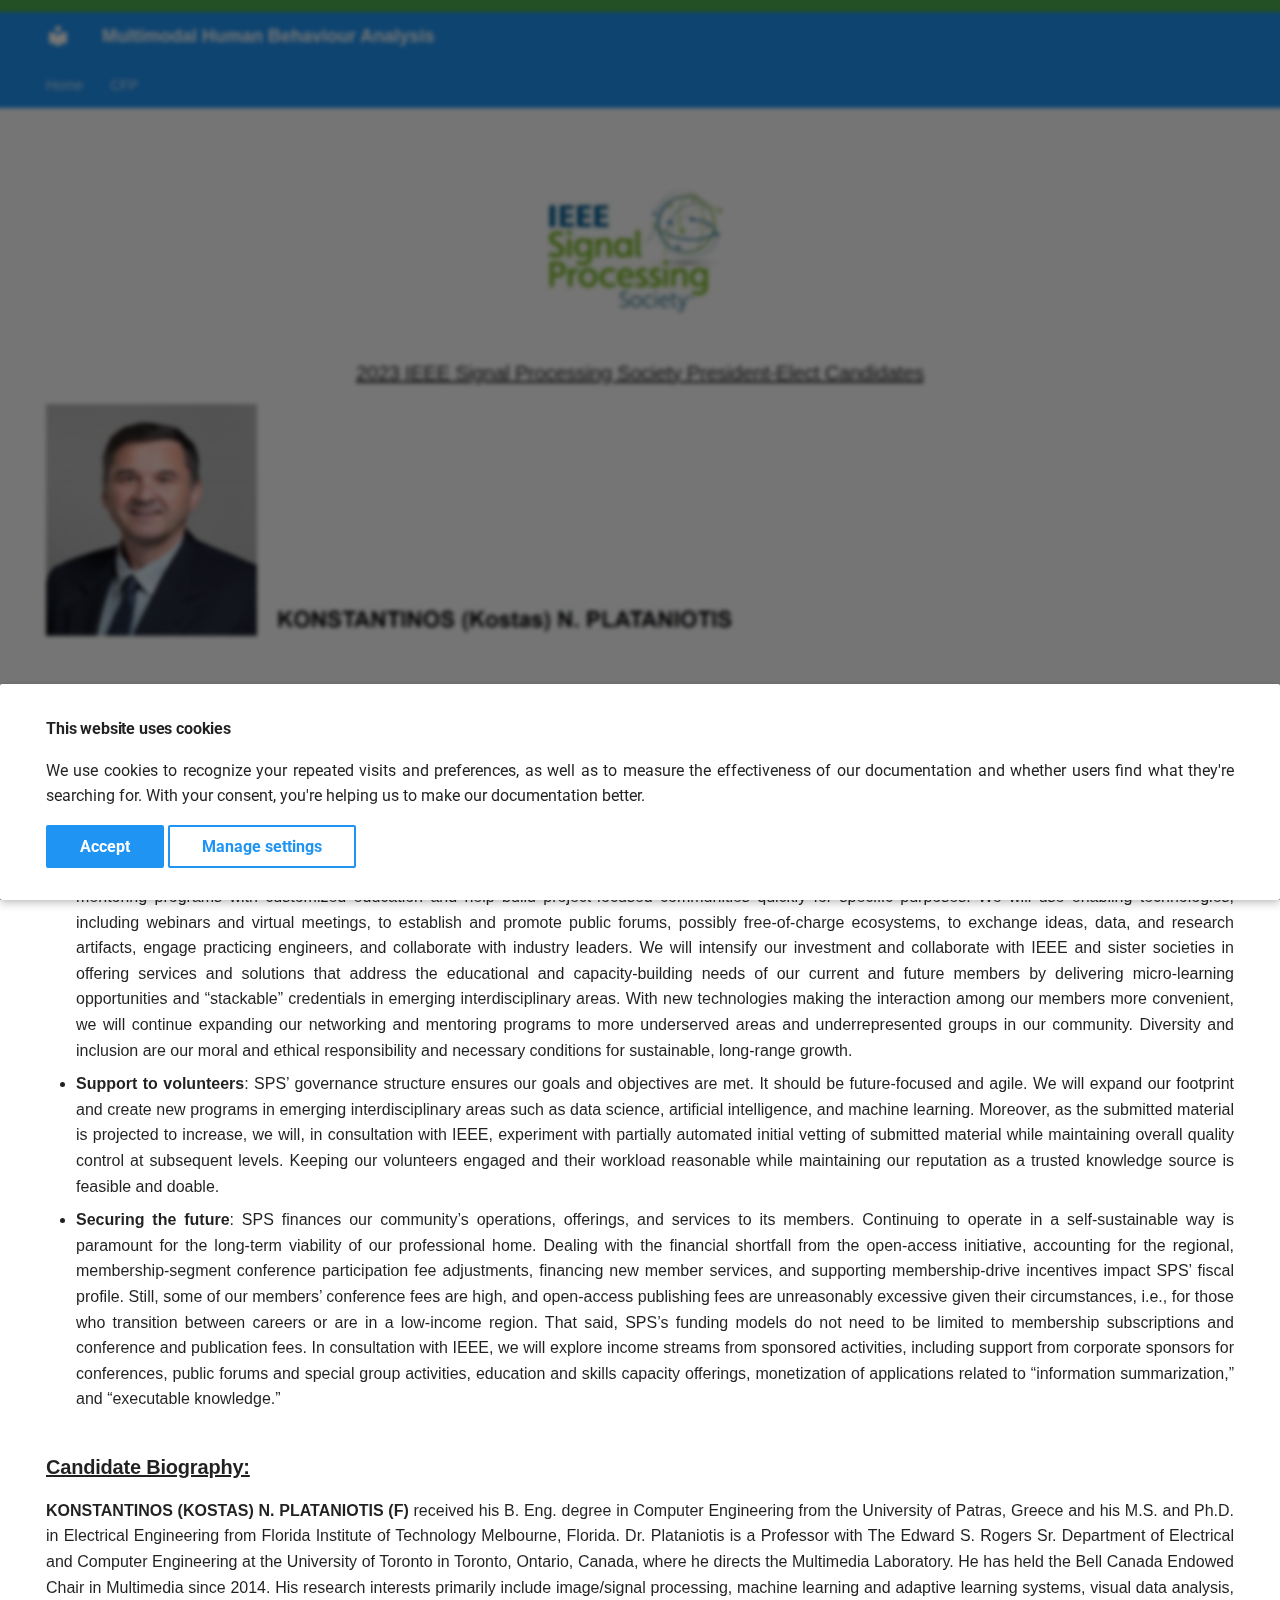
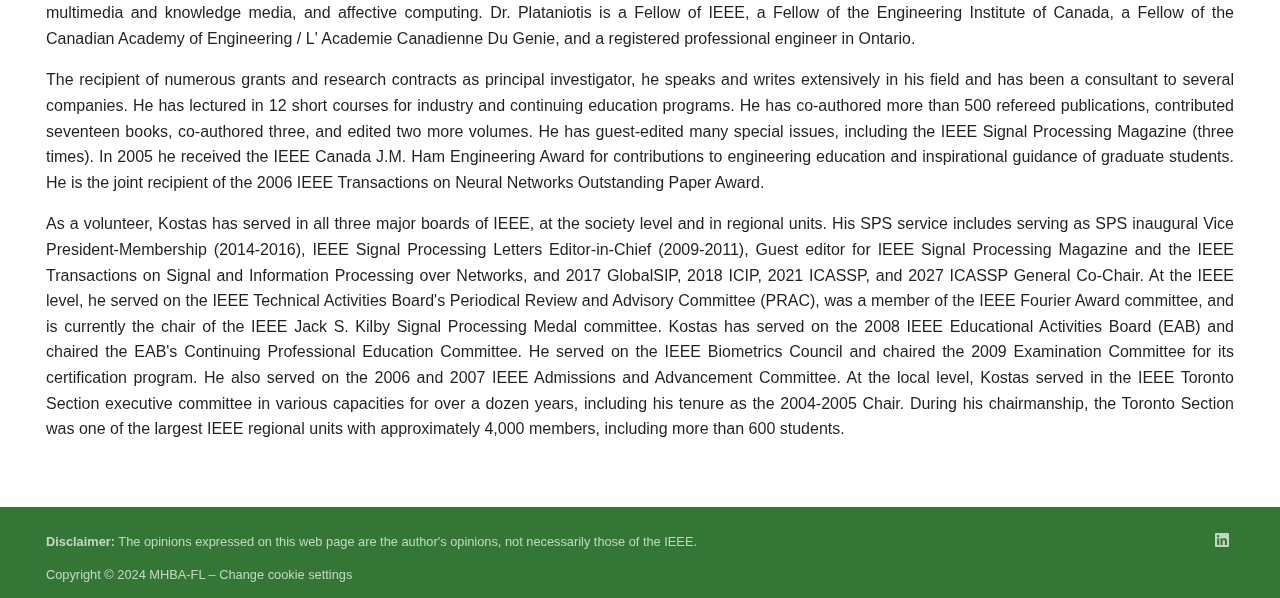
==== bio_statement/index.html @ ae920464 "Deployed b7e634a with MkDocs version: 1.4.3" ====
<!doctype html>
<html lang="en" class="no-js">
  <head>
    
      <meta charset="utf-8">
      <meta name="viewport" content="width=device-width,initial-scale=1">
      
      
      
        <link rel="canonical" href="https://mhba-fl.github.io/bio_statement/">
      
      
      
      <link rel="icon" href="../assets/images/favicon/favicon.ico">
      <meta name="generator" content="mkdocs-1.4.3, mkdocs-material-9.1.17">
    
    
  <title>Kostas N. Plataniotis</title>

    
      <link rel="stylesheet" href="../assets/stylesheets/main.26e3688c.min.css">
      
        
        <link rel="stylesheet" href="../assets/stylesheets/palette.ecc896b0.min.css">
      
      

    
    
    
      
        
        
        <link rel="preconnect" href="https://fonts.gstatic.com" crossorigin>
        <link rel="stylesheet" href="https://fonts.googleapis.com/css?family=Roboto:300,300i,400,400i,700,700i%7CRoboto+Mono:400,400i,700,700i&display=fallback">
        <style>:root{--md-text-font:"Roboto";--md-code-font:"Roboto Mono"}</style>
      
    
    
      <link rel="stylesheet" href="../stylesheets/extra.css">
    
    <script>__md_scope=new URL("..",location),__md_hash=e=>[...e].reduce((e,_)=>(e<<5)-e+_.charCodeAt(0),0),__md_get=(e,_=localStorage,t=__md_scope)=>JSON.parse(_.getItem(t.pathname+"."+e)),__md_set=(e,_,t=localStorage,a=__md_scope)=>{try{t.setItem(a.pathname+"."+e,JSON.stringify(_))}catch(e){}}</script>
    
      

    
    
    
  </head>
  
  
    
    
    
    
    
    <body dir="ltr" data-md-color-scheme="default" data-md-color-primary="blue" data-md-color-accent="light-blue">
  
    
    
    <input class="md-toggle" data-md-toggle="drawer" type="checkbox" id="__drawer" autocomplete="off">
    <input class="md-toggle" data-md-toggle="search" type="checkbox" id="__search" autocomplete="off">
    <label class="md-overlay" for="__drawer"></label>
    <div data-md-component="skip">
      
        
        <a href="#candidate-statement" class="md-skip">
          Skip to content
        </a>
      
    </div>
    <div data-md-component="announce">
      
        <aside class="md-banner">
          <div class="md-banner__inner md-grid md-typeset">
            
            
  

          </div>
          
        </aside>
      
    </div>
    
    
      

  

<header class="md-header md-header--shadow md-header--lifted" data-md-component="header">
  <nav class="md-header__inner md-grid" aria-label="Header">
    <a href=".." title="Multimodal Human Behaviour Analysis" class="md-header__button md-logo" aria-label="Multimodal Human Behaviour Analysis" data-md-component="logo">
      
  
  <svg xmlns="http://www.w3.org/2000/svg" viewBox="0 0 24 24"><path d="M12 8a3 3 0 0 0 3-3 3 3 0 0 0-3-3 3 3 0 0 0-3 3 3 3 0 0 0 3 3m0 3.54C9.64 9.35 6.5 8 3 8v11c3.5 0 6.64 1.35 9 3.54 2.36-2.19 5.5-3.54 9-3.54V8c-3.5 0-6.64 1.35-9 3.54Z"/></svg>

    </a>
    <label class="md-header__button md-icon" for="__drawer">
      <svg xmlns="http://www.w3.org/2000/svg" viewBox="0 0 24 24"><path d="M3 6h18v2H3V6m0 5h18v2H3v-2m0 5h18v2H3v-2Z"/></svg>
    </label>
    <div class="md-header__title" data-md-component="header-title">
      <div class="md-header__ellipsis">
        <div class="md-header__topic">
          <span class="md-ellipsis">
            Multimodal Human Behaviour Analysis
          </span>
        </div>
        <div class="md-header__topic" data-md-component="header-topic">
          <span class="md-ellipsis">
            
              Biography and Statement
            
          </span>
        </div>
      </div>
    </div>
    
      
    
    
    <!-- 
      <label class="md-header__button md-icon" for="__search">
        <svg xmlns="http://www.w3.org/2000/svg" viewBox="0 0 24 24"><path d="M9.5 3A6.5 6.5 0 0 1 16 9.5c0 1.61-.59 3.09-1.56 4.23l.27.27h.79l5 5-1.5 1.5-5-5v-.79l-.27-.27A6.516 6.516 0 0 1 9.5 16 6.5 6.5 0 0 1 3 9.5 6.5 6.5 0 0 1 9.5 3m0 2C7 5 5 7 5 9.5S7 14 9.5 14 14 12 14 9.5 12 5 9.5 5Z"/></svg>
      </label>
      <div class="md-search" data-md-component="search" role="dialog">
  <label class="md-search__overlay" for="__search"></label>
  <div class="md-search__inner" role="search">
    <form class="md-search__form" name="search">
      <input type="text" class="md-search__input" name="query" aria-label="Search" placeholder="Search" autocapitalize="off" autocorrect="off" autocomplete="off" spellcheck="false" data-md-component="search-query" required>
      <label class="md-search__icon md-icon" for="__search">
        <svg xmlns="http://www.w3.org/2000/svg" viewBox="0 0 24 24"><path d="M9.5 3A6.5 6.5 0 0 1 16 9.5c0 1.61-.59 3.09-1.56 4.23l.27.27h.79l5 5-1.5 1.5-5-5v-.79l-.27-.27A6.516 6.516 0 0 1 9.5 16 6.5 6.5 0 0 1 3 9.5 6.5 6.5 0 0 1 9.5 3m0 2C7 5 5 7 5 9.5S7 14 9.5 14 14 12 14 9.5 12 5 9.5 5Z"/></svg>
        <svg xmlns="http://www.w3.org/2000/svg" viewBox="0 0 24 24"><path d="M20 11v2H8l5.5 5.5-1.42 1.42L4.16 12l7.92-7.92L13.5 5.5 8 11h12Z"/></svg>
      </label>
      <nav class="md-search__options" aria-label="Search">
        
        <button type="reset" class="md-search__icon md-icon" title="Clear" aria-label="Clear" tabindex="-1">
          <svg xmlns="http://www.w3.org/2000/svg" viewBox="0 0 24 24"><path d="M19 6.41 17.59 5 12 10.59 6.41 5 5 6.41 10.59 12 5 17.59 6.41 19 12 13.41 17.59 19 19 17.59 13.41 12 19 6.41Z"/></svg>
        </button>
      </nav>
      
    </form>
    <div class="md-search__output">
      <div class="md-search__scrollwrap" data-md-scrollfix>
        <div class="md-search-result" data-md-component="search-result">
          <div class="md-search-result__meta">
            Initializing search
          </div>
          <ol class="md-search-result__list" role="presentation"></ol>
        </div>
      </div>
    </div>
  </div>
</div>
     -->
    <!-- <button class="button button_green is-normal is-rounded is-dark" 
        type="button" onclick="alert('Vote Me!')">
        Vote Me!
    </button> -->
    
  </nav>
  
    
      
<nav class="md-tabs" aria-label="Tabs" data-md-component="tabs">
  <div class="md-grid">
    <ul class="md-tabs__list">
      
        
  
  


  <li class="md-tabs__item">
    <a href=".." class="md-tabs__link">
      Home
    </a>
  </li>

      
        
  
  


  <li class="md-tabs__item">
    <a href="../cfp.md" class="md-tabs__link">
      CFP
    </a>
  </li>

      
    </ul>
  </div>
</nav>
    
  
</header>
    
    <div class="md-container" data-md-component="container">
      
      
        
      
      <main class="md-main" data-md-component="main">
        <div class="md-main__inner md-grid">
          
            
              
                
              
              <div class="md-sidebar md-sidebar--primary" data-md-component="sidebar" data-md-type="navigation" hidden>
                <div class="md-sidebar__scrollwrap">
                  <div class="md-sidebar__inner">
                    

  


<nav class="md-nav md-nav--primary md-nav--lifted" aria-label="Navigation" data-md-level="0">
  <label class="md-nav__title" for="__drawer">
    <a href=".." title="Multimodal Human Behaviour Analysis" class="md-nav__button md-logo" aria-label="Multimodal Human Behaviour Analysis" data-md-component="logo">
      
  
  <svg xmlns="http://www.w3.org/2000/svg" viewBox="0 0 24 24"><path d="M12 8a3 3 0 0 0 3-3 3 3 0 0 0-3-3 3 3 0 0 0-3 3 3 3 0 0 0 3 3m0 3.54C9.64 9.35 6.5 8 3 8v11c3.5 0 6.64 1.35 9 3.54 2.36-2.19 5.5-3.54 9-3.54V8c-3.5 0-6.64 1.35-9 3.54Z"/></svg>

    </a>
    Multimodal Human Behaviour Analysis
  </label>
  
  <ul class="md-nav__list" data-md-scrollfix>
    
      
      
      

  
  
  
    <li class="md-nav__item">
      <a href=".." class="md-nav__link">
        Home
      </a>
    </li>
  

    
      
      
      

  
  
  
    <li class="md-nav__item">
      <a href="../cfp.md" class="md-nav__link">
        CFP
      </a>
    </li>
  

    
  </ul>
</nav>
                  </div>
                </div>
              </div>
            
            
              
                
              
              <div class="md-sidebar md-sidebar--secondary" data-md-component="sidebar" data-md-type="toc" hidden>
                <div class="md-sidebar__scrollwrap">
                  <div class="md-sidebar__inner">
                    

<nav class="md-nav md-nav--secondary" aria-label="Table of contents">
  
  
  
  
    <label class="md-nav__title" for="__toc">
      <span class="md-nav__icon md-icon"></span>
      Table of contents
    </label>
    <ul class="md-nav__list" data-md-component="toc" data-md-scrollfix>
      
        <li class="md-nav__item">
  <a href="#candidate-statement" class="md-nav__link">
    Candidate Statement:
  </a>
  
</li>
      
        <li class="md-nav__item">
  <a href="#candidate-biography" class="md-nav__link">
    Candidate Biography:
  </a>
  
</li>
      
    </ul>
  
</nav>
                  </div>
                </div>
              </div>
            
          
          
            <div class="md-content" data-md-component="content">
              <article class="md-content__inner md-typeset">
                
                  

<!-- 
  <h1>Biography and Statement</h1>
 -->
<figure>
<p><img alt="sps" src="../assets/images/logo/sps.jpg" />
<br />
<!-- <figcaption>Image caption</figcaption> --></p>
</figure>
<h3 style="text-align: center; margin-top: -1%"><u>2023 IEEE Signal Processing Society President-Elect Candidates</u></h3>

<p><img align="left;" alt="profile" src="../assets/images/profile2.jpg" width="60%" /></p>
<h3 id="candidate-statement"><strong><ins>Candidate Statement:</ins></strong></h3>
<p>The IEEE Signal Processing Society has been my professional home since 1991, and I have always cherished the opportunity to continue serving our community. The nomination for the post of SPS President-Elect humbles me. If elected, I envision addressing the following priorities:</p>
<ul>
<li>
<p><strong>Serving our members</strong>: As we celebrate our 75th anniversary and look to the future, we can confidently say that our society's membership will look different and much more diverse than today's. Members in different geographical regions, industries, and career stages will have different needs and priorities. We will develop personalized activities and services around individual members' needs to the extent possible. For example, SPS will support activities that combine networking and mentoring programs with customized education and help build project-focused communities quickly for specific purposes. We will use enabling technologies, including webinars and virtual meetings, to establish and promote public forums, possibly free-of-charge ecosystems, to exchange ideas, data, and research artifacts, engage practicing engineers, and collaborate with industry leaders. We will intensify our investment and collaborate with IEEE and sister societies in offering services and solutions that address the educational and capacity-building needs of our current and future members by delivering micro-learning opportunities and “stackable” credentials in emerging interdisciplinary areas. With new technologies making the interaction among our members more convenient, we will continue expanding our networking and mentoring programs to more underserved areas and underrepresented groups in our community. Diversity and inclusion are our moral and ethical responsibility and necessary conditions for sustainable, long-range growth.</p>
</li>
<li>
<p><strong>Support to volunteers</strong>: SPS’ governance structure ensures our goals and objectives are met. It should be future-focused and agile. We will expand our footprint and create new programs in emerging interdisciplinary areas such as data science, artificial intelligence, and machine learning. Moreover, as the submitted material is projected to increase, we will, in consultation with IEEE, experiment with partially automated initial vetting of submitted material while maintaining overall quality control at subsequent levels. Keeping our volunteers engaged and their workload reasonable while maintaining our reputation as a trusted knowledge source is feasible and doable.</p>
</li>
<li>
<p><strong>Securing the future</strong>: SPS finances our community’s operations, offerings, and services to its members. Continuing to operate in a self-sustainable way is paramount for the long-term viability of our professional home. Dealing with the financial shortfall from the open-access initiative, accounting for the regional, membership-segment conference participation fee adjustments, financing new member services, and supporting membership-drive incentives impact SPS’ fiscal profile. Still, some of our members’ conference fees are high, and open-access publishing fees are unreasonably excessive given their circumstances, i.e., for those who transition between careers or are in a low-income region. That said, SPS’s funding models do not need to be limited to membership subscriptions and conference and publication fees. In consultation with IEEE, we will explore income streams from sponsored activities, including support from corporate sponsors for conferences, public forums and special group activities, education and skills capacity offerings, monetization of applications related to “information summarization,” and “executable knowledge.”</p>
</li>
</ul>
<h3 id="candidate-biography"><strong><ins>Candidate Biography:</ins></strong></h3>
<p><strong>KONSTANTINOS (KOSTAS) N. PLATANIOTIS (F)</strong> received his B. Eng. degree in Computer Engineering from the University of Patras, Greece and his M.S. and Ph.D. in Electrical Engineering from Florida Institute of Technology Melbourne, Florida. Dr. Plataniotis is a Professor with The Edward S. Rogers Sr. Department of Electrical and Computer Engineering at the University of Toronto in Toronto, Ontario, Canada, where he directs the Multimedia Laboratory. He has held the Bell Canada Endowed Chair in Multimedia since 2014. His research interests primarily include image/signal processing, machine learning and adaptive learning systems, visual data analysis, multimedia and knowledge media, and affective computing. Dr. Plataniotis is a Fellow of IEEE, a Fellow of the Engineering Institute of Canada, a Fellow of the Canadian Academy of Engineering / L' Academie Canadienne Du Genie, and a registered professional engineer in Ontario.</p>
<p>The recipient of numerous grants and research contracts as principal investigator, he speaks and writes extensively in his field and has been a consultant to several companies. He has lectured in 12 short courses for industry and continuing education programs. He has co-authored more than 500 refereed publications, contributed seventeen books, co-authored three, and edited two more volumes. He has guest-edited many special issues, including the IEEE Signal Processing Magazine (three times). In 2005 he received the IEEE Canada J.M. Ham Engineering Award for contributions to engineering education and inspirational guidance of graduate students. He is the joint recipient of the 2006 IEEE Transactions on Neural Networks Outstanding Paper Award.</p>
<p>As a volunteer, Kostas has served in all three major boards of IEEE, at the society level and in regional units. His SPS service includes serving as SPS inaugural Vice President-Membership (2014-2016), IEEE Signal Processing Letters Editor-in-Chief (2009-2011), Guest editor for IEEE Signal Processing Magazine and the IEEE Transactions on Signal and Information Processing over Networks, and 2017 GlobalSIP, 2018 ICIP, 2021 ICASSP, and 2027 ICASSP General Co-Chair. At the IEEE level, he served on the IEEE Technical Activities Board's Periodical Review and Advisory Committee (PRAC), was a member of the IEEE Fourier Award committee, and is currently the chair of the IEEE Jack S. Kilby Signal Processing Medal committee. Kostas has served on the 2008 IEEE Educational Activities Board (EAB) and chaired the EAB's Continuing Professional Education Committee. He served on the IEEE Biometrics Council and chaired the 2009 Examination Committee for its certification program. He also served on the 2006 and 2007 IEEE Admissions and Advancement Committee. At the local level, Kostas served in the IEEE Toronto Section executive committee in various capacities for over a dozen years, including his tenure as the 2004-2005 Chair. During his chairmanship, the Toronto Section was one of the largest IEEE regional units with approximately 4,000 members, including more than 600 students.</p>
<p><br></p>



  



                
              </article>
            </div>
          
          
        </div>
        
          <button type="button" class="md-top md-icon" data-md-component="top" hidden>
            <svg xmlns="http://www.w3.org/2000/svg" viewBox="0 0 24 24"><path d="M13 20h-2V8l-5.5 5.5-1.42-1.42L12 4.16l7.92 7.92-1.42 1.42L13 8v12Z"/></svg>
            Back to top
          </button>
        
      </main>
      
        <footer class="md-footer">
  
  <div class="md-footer-meta md-typeset">
    <div class="md-footer-meta__inner md-grid">
      <div class="md-copyright">
  
    <div class="md-copyright__highlight">
      <p>
      <b>Disclaimer:</b>  The opinions expressed on this web page are the author's opinions, not necessarily those of the IEEE.
      </p>
      Copyright &copy; 2024 MHBA-FL – <a href="#__consent">Change cookie settings</a>

    </div>
  
  <!-- 
    Made with
    <a href="https://squidfunk.github.io/mkdocs-material/" target="_blank" rel="noopener">
      Material for MkDocs
    </a>
   -->
  
</div>
      
        <div class="md-social">
  
    
    
    
    
      
      
    
    <a href="https://www.linkedin.com/in/kostas-plataniotis-b360811/" target="_blank" rel="noopener" title="www.linkedin.com" class="md-social__link">
      <svg xmlns="http://www.w3.org/2000/svg" viewBox="0 0 448 512"><!--! Font Awesome Free 6.4.0 by @fontawesome - https://fontawesome.com License - https://fontawesome.com/license/free (Icons: CC BY 4.0, Fonts: SIL OFL 1.1, Code: MIT License) Copyright 2023 Fonticons, Inc.--><path d="M416 32H31.9C14.3 32 0 46.5 0 64.3v383.4C0 465.5 14.3 480 31.9 480H416c17.6 0 32-14.5 32-32.3V64.3c0-17.8-14.4-32.3-32-32.3zM135.4 416H69V202.2h66.5V416zm-33.2-243c-21.3 0-38.5-17.3-38.5-38.5S80.9 96 102.2 96c21.2 0 38.5 17.3 38.5 38.5 0 21.3-17.2 38.5-38.5 38.5zm282.1 243h-66.4V312c0-24.8-.5-56.7-34.5-56.7-34.6 0-39.9 27-39.9 54.9V416h-66.4V202.2h63.7v29.2h.9c8.9-16.8 30.6-34.5 62.9-34.5 67.2 0 79.7 44.3 79.7 101.9V416z"/></svg>
    </a>
  
</div>
      
    </div>
  </div>
</footer>
      
    </div>
    <div class="md-dialog" data-md-component="dialog">
      <div class="md-dialog__inner md-typeset"></div>
    </div>
    
      <div class="md-consent" data-md-component="consent" id="__consent" hidden>
        <div class="md-consent__overlay"></div>
        <aside class="md-consent__inner">
          <form class="md-consent__form md-grid md-typeset" name="consent">
            




  


<h4>This website uses cookies</h4>
<p>We use cookies to recognize your repeated visits and preferences, as well as to measure the effectiveness of our documentation and whether users find what they're searching for. With your consent, you're helping us to make our documentation better.</p>
<input class="md-toggle" type="checkbox" id="__settings" >
<div class="md-consent__settings">
  <ul class="task-list">
    
  </ul>
</div>
<div class="md-consent__controls">
  
    
      <button class="md-button md-button--primary">Accept</button>
    
    
    
  
    
    
    
      <label class="md-button" for="__settings">Manage settings</label>
    
  
</div>
          </form>
        </aside>
      </div>
      <script>var consent=__md_get("__consent");if(consent)for(var input of document.forms.consent.elements)input.name&&(input.checked=consent[input.name]||!1);else"file:"!==location.protocol&&setTimeout(function(){document.querySelector("[data-md-component=consent]").hidden=!1},250);var action,form=document.forms.consent;for(action of["submit","reset"])form.addEventListener(action,function(e){if(e.preventDefault(),"reset"===e.type)for(var n of document.forms.consent.elements)n.name&&(n.checked=!1);__md_set("__consent",Object.fromEntries(Array.from(new FormData(form).keys()).map(function(e){return[e,!0]}))),location.hash="",location.reload()})</script>
    
    <script id="__config" type="application/json">{"base": "..", "features": ["navigation.tabs", "navigation.tabs.sticky", "navigation.top"], "search": "../assets/javascripts/workers/search.208ed371.min.js", "translations": {"clipboard.copied": "Copied to clipboard", "clipboard.copy": "Copy to clipboard", "search.result.more.one": "1 more on this page", "search.result.more.other": "# more on this page", "search.result.none": "No matching documents", "search.result.one": "1 matching document", "search.result.other": "# matching documents", "search.result.placeholder": "Type to start searching", "search.result.term.missing": "Missing", "select.version": "Select version"}}</script>
    
    
      <script src="../assets/javascripts/bundle.b425cdc4.min.js"></script>
      
        
          <script src="../javascripts/extra.js"></script>
        
      
    
  </body>
</html>
---- assets/stylesheets/main.26e3688c.min.css ----
@charset "UTF-8";html{-webkit-text-size-adjust:none;-moz-text-size-adjust:none;text-size-adjust:none;box-sizing:border-box}*,:after,:before{box-sizing:inherit}@media (prefers-reduced-motion){*,:after,:before{transition:none!important}}body{margin:0}a,button,input,label{-webkit-tap-highlight-color:transparent}a{color:inherit;text-decoration:none}hr{border:0;box-sizing:initial;display:block;height:.05rem;overflow:visible;padding:0}small{font-size:80%}sub,sup{line-height:1em}img{border-style:none}table{border-collapse:initial;border-spacing:0}td,th{font-weight:400;vertical-align:top}button{background:#0000;border:0;font-family:inherit;font-size:inherit;margin:0;padding:0}input{border:0;outline:none}:root{--md-primary-fg-color:#4051b5;--md-primary-fg-color--light:#5d6cc0;--md-primary-fg-color--dark:#303fa1;--md-primary-bg-color:#fff;--md-primary-bg-color--light:#ffffffb3;--md-accent-fg-color:#526cfe;--md-accent-fg-color--transparent:#526cfe1a;--md-accent-bg-color:#fff;--md-accent-bg-color--light:#ffffffb3}[data-md-color-scheme=default]{color-scheme:light}[data-md-color-scheme=default] img[src$="#gh-dark-mode-only"],[data-md-color-scheme=default] img[src$="#only-dark"]{display:none}:root,[data-md-color-scheme=default]{--md-default-fg-color:#000000de;--md-default-fg-color--light:#0000008a;--md-default-fg-color--lighter:#00000052;--md-default-fg-color--lightest:#00000012;--md-default-bg-color:#fff;--md-default-bg-color--light:#ffffffb3;--md-default-bg-color--lighter:#ffffff4d;--md-default-bg-color--lightest:#ffffff1f;--md-code-fg-color:#36464e;--md-code-bg-color:#f5f5f5;--md-code-hl-color:#ffff0080;--md-code-hl-number-color:#d52a2a;--md-code-hl-special-color:#db1457;--md-code-hl-function-color:#a846b9;--md-code-hl-constant-color:#6e59d9;--md-code-hl-keyword-color:#3f6ec6;--md-code-hl-string-color:#1c7d4d;--md-code-hl-name-color:var(--md-code-fg-color);--md-code-hl-operator-color:var(--md-default-fg-color--light);--md-code-hl-punctuation-color:var(--md-default-fg-color--light);--md-code-hl-comment-color:var(--md-default-fg-color--light);--md-code-hl-generic-color:var(--md-default-fg-color--light);--md-code-hl-variable-color:var(--md-default-fg-color--light);--md-typeset-color:var(--md-default-fg-color);--md-typeset-a-color:var(--md-primary-fg-color);--md-typeset-mark-color:#ffff0080;--md-typeset-del-color:#f5503d26;--md-typeset-ins-color:#0bd57026;--md-typeset-kbd-color:#fafafa;--md-typeset-kbd-accent-color:#fff;--md-typeset-kbd-border-color:#b8b8b8;--md-typeset-table-color:#0000001f;--md-typeset-table-color--light:rgba(0,0,0,.035);--md-admonition-fg-color:var(--md-default-fg-color);--md-admonition-bg-color:var(--md-default-bg-color);--md-warning-fg-color:#000000de;--md-warning-bg-color:#ff9;--md-footer-fg-color:#fff;--md-footer-fg-color--light:#ffffffb3;--md-footer-fg-color--lighter:#ffffff73;--md-footer-bg-color:#000000de;--md-footer-bg-color--dark:#00000052;--md-shadow-z1:0 0.2rem 0.5rem #0000000d,0 0 0.05rem #0000001a;--md-shadow-z2:0 0.2rem 0.5rem #0000001a,0 0 0.05rem #00000040;--md-shadow-z3:0 0.2rem 0.5rem #0003,0 0 0.05rem #00000059}.md-icon svg{fill:currentcolor;display:block;height:1.2rem;width:1.2rem}body{-webkit-font-smoothing:antialiased;-moz-osx-font-smoothing:grayscale;--md-text-font-family:var(--md-text-font,_),-apple-system,BlinkMacSystemFont,Helvetica,Arial,sans-serif;--md-code-font-family:var(--md-code-font,_),SFMono-Regular,Consolas,Menlo,monospace}aside,body,input{font-feature-settings:"kern","liga";color:var(--md-typeset-color);font-family:var(--md-text-font-family)}code,kbd,pre{font-feature-settings:"kern";font-family:var(--md-code-font-family)}:root{--md-typeset-table-sort-icon:url('data:image/svg+xml;charset=utf-8,<svg xmlns="http://www.w3.org/2000/svg" viewBox="0 0 24 24"><path d="m18 21-4-4h3V7h-3l4-4 4 4h-3v10h3M2 19v-2h10v2M2 13v-2h7v2M2 7V5h4v2H2Z"/></svg>');--md-typeset-table-sort-icon--asc:url('data:image/svg+xml;charset=utf-8,<svg xmlns="http://www.w3.org/2000/svg" viewBox="0 0 24 24"><path d="M19 17h3l-4 4-4-4h3V3h2M2 17h10v2H2M6 5v2H2V5m0 6h7v2H2v-2Z"/></svg>');--md-typeset-table-sort-icon--desc:url('data:image/svg+xml;charset=utf-8,<svg xmlns="http://www.w3.org/2000/svg" viewBox="0 0 24 24"><path d="M19 7h3l-4-4-4 4h3v14h2M2 17h10v2H2M6 5v2H2V5m0 6h7v2H2v-2Z"/></svg>')}.md-typeset{-webkit-print-color-adjust:exact;color-adjust:exact;font-size:.8rem;line-height:1.6}@media print{.md-typeset{font-size:.68rem}}.md-typeset blockquote,.md-typeset dl,.md-typeset figure,.md-typeset ol,.md-typeset pre,.md-typeset ul{margin-bottom:1em;margin-top:1em}.md-typeset h1{color:var(--md-default-fg-color--light);font-size:2em;line-height:1.3;margin:0 0 1.25em}.md-typeset h1,.md-typeset h2{font-weight:300;letter-spacing:-.01em}.md-typeset h2{font-size:1.5625em;line-height:1.4;margin:1.6em 0 .64em}.md-typeset h3{font-size:1.25em;font-weight:400;letter-spacing:-.01em;line-height:1.5;margin:1.6em 0 .8em}.md-typeset h2+h3{margin-top:.8em}.md-typeset h4{font-weight:700;letter-spacing:-.01em;margin:1em 0}.md-typeset h5,.md-typeset h6{color:var(--md-default-fg-color--light);font-size:.8em;font-weight:700;letter-spacing:-.01em;margin:1.25em 0}.md-typeset h5{text-transform:uppercase}.md-typeset hr{border-bottom:.05rem solid var(--md-default-fg-color--lightest);display:flow-root;margin:1.5em 0}.md-typeset a{color:var(--md-typeset-a-color);word-break:break-word}.md-typeset a,.md-typeset a:before{transition:color 125ms}.md-typeset a:focus,.md-typeset a:hover{color:var(--md-accent-fg-color)}.md-typeset a:focus code,.md-typeset a:hover code{background-color:var(--md-accent-fg-color--transparent)}.md-typeset a code{color:currentcolor;transition:background-color 125ms}.md-typeset a.focus-visible{outline-color:var(--md-accent-fg-color);outline-offset:.2rem}.md-typeset code,.md-typeset kbd,.md-typeset pre{color:var(--md-code-fg-color);direction:ltr;font-variant-ligatures:none}@media print{.md-typeset code,.md-typeset kbd,.md-typeset pre{white-space:pre-wrap}}.md-typeset code{background-color:var(--md-code-bg-color);border-radius:.1rem;-webkit-box-decoration-break:clone;box-decoration-break:clone;font-size:.85em;padding:0 .2941176471em;word-break:break-word}.md-typeset code:not(.focus-visible){-webkit-tap-highlight-color:transparent;outline:none}.md-typeset pre{display:flow-root;line-height:1.4;position:relative}.md-typeset pre>code{-webkit-box-decoration-break:slice;box-decoration-break:slice;box-shadow:none;display:block;margin:0;outline-color:var(--md-accent-fg-color);overflow:auto;padding:.7720588235em 1.1764705882em;scrollbar-color:var(--md-default-fg-color--lighter) #0000;scrollbar-width:thin;touch-action:auto;word-break:normal}.md-typeset pre>code:hover{scrollbar-color:var(--md-accent-fg-color) #0000}.md-typeset pre>code::-webkit-scrollbar{height:.2rem;width:.2rem}.md-typeset pre>code::-webkit-scrollbar-thumb{background-color:var(--md-default-fg-color--lighter)}.md-typeset pre>code::-webkit-scrollbar-thumb:hover{background-color:var(--md-accent-fg-color)}.md-typeset kbd{background-color:var(--md-typeset-kbd-color);border-radius:.1rem;box-shadow:0 .1rem 0 .05rem var(--md-typeset-kbd-border-color),0 .1rem 0 var(--md-typeset-kbd-border-color),0 -.1rem .2rem var(--md-typeset-kbd-accent-color) inset;color:var(--md-default-fg-color);display:inline-block;font-size:.75em;padding:0 .6666666667em;vertical-align:text-top;word-break:break-word}.md-typeset mark{background-color:var(--md-typeset-mark-color);-webkit-box-decoration-break:clone;box-decoration-break:clone;color:inherit;word-break:break-word}.md-typeset abbr{border-bottom:.05rem dotted var(--md-default-fg-color--light);cursor:help;text-decoration:none}@media (hover:none){.md-typeset abbr[title]:focus:after,.md-typeset abbr[title]:hover:after{background-color:var(--md-default-fg-color);border-radius:.1rem;box-shadow:var(--md-shadow-z3);color:var(--md-default-bg-color);content:attr(title);font-size:.7rem;left:.8rem;margin-top:2em;padding:.2rem .3rem;position:absolute;right:.8rem}}.md-typeset small{opacity:.75}[dir=ltr] .md-typeset sub,[dir=ltr] .md-typeset sup{margin-left:.078125em}[dir=rtl] .md-typeset sub,[dir=rtl] .md-typeset sup{margin-right:.078125em}[dir=ltr] .md-typeset blockquote{padding-left:.6rem}[dir=rtl] .md-typeset blockquote{padding-right:.6rem}[dir=ltr] .md-typeset blockquote{border-left:.2rem solid var(--md-default-fg-color--lighter)}[dir=rtl] .md-typeset blockquote{border-right:.2rem solid var(--md-default-fg-color--lighter)}.md-typeset blockquote{color:var(--md-default-fg-color--light);margin-left:0;margin-right:0}.md-typeset ul{list-style-type:disc}[dir=ltr] .md-typeset ol,[dir=ltr] .md-typeset ul{margin-left:.625em}[dir=rtl] .md-typeset ol,[dir=rtl] .md-typeset ul{margin-right:.625em}.md-typeset ol,.md-typeset ul{padding:0}.md-typeset ol:not([hidden]),.md-typeset ul:not([hidden]){display:flow-root}.md-typeset ol ol,.md-typeset ul ol{list-style-type:lower-alpha}.md-typeset ol ol ol,.md-typeset ul ol ol{list-style-type:lower-roman}[dir=ltr] .md-typeset ol li,[dir=ltr] .md-typeset ul li{margin-left:1.25em}[dir=rtl] .md-typeset ol li,[dir=rtl] .md-typeset ul li{margin-right:1.25em}.md-typeset ol li,.md-typeset ul li{margin-bottom:.5em}.md-typeset ol li blockquote,.md-typeset ol li p,.md-typeset ul li blockquote,.md-typeset ul li p{margin:.5em 0}.md-typeset ol li:last-child,.md-typeset ul li:last-child{margin-bottom:0}[dir=ltr] .md-typeset ol li ol,[dir=ltr] .md-typeset ol li ul,[dir=ltr] .md-typeset ul li ol,[dir=ltr] .md-typeset ul li ul{margin-left:.625em}[dir=rtl] .md-typeset ol li ol,[dir=rtl] .md-typeset ol li ul,[dir=rtl] .md-typeset ul li ol,[dir=rtl] .md-typeset ul li ul{margin-right:.625em}.md-typeset ol li ol,.md-typeset ol li ul,.md-typeset ul li ol,.md-typeset ul li ul{margin-bottom:.5em;margin-top:.5em}[dir=ltr] .md-typeset dd{margin-left:1.875em}[dir=rtl] .md-typeset dd{margin-right:1.875em}.md-typeset dd{margin-bottom:1.5em;margin-top:1em}.md-typeset img,.md-typeset svg,.md-typeset video{height:auto;max-width:100%}.md-typeset img[align=left]{margin:1em 1em 1em 0}.md-typeset img[align=right]{margin:1em 0 1em 1em}.md-typeset img[align]:only-child{margin-top:0}.md-typeset figure{display:flow-root;margin:1em auto;max-width:100%;text-align:center;width:-webkit-fit-content;width:-moz-fit-content;width:fit-content}.md-typeset figure img{display:block}.md-typeset figcaption{font-style:italic;margin:1em auto;max-width:24rem}.md-typeset iframe{max-width:100%}.md-typeset table:not([class]){background-color:var(--md-default-bg-color);border:.05rem solid var(--md-typeset-table-color);border-radius:.1rem;display:inline-block;font-size:.64rem;max-width:100%;overflow:auto;touch-action:auto}@media print{.md-typeset table:not([class]){display:table}}.md-typeset table:not([class])+*{margin-top:1.5em}.md-typeset table:not([class]) td>:first-child,.md-typeset table:not([class]) th>:first-child{margin-top:0}.md-typeset table:not([class]) td>:last-child,.md-typeset table:not([class]) th>:last-child{margin-bottom:0}.md-typeset table:not([class]) td:not([align]),.md-typeset table:not([class]) th:not([align]){text-align:left}[dir=rtl] .md-typeset table:not([class]) td:not([align]),[dir=rtl] .md-typeset table:not([class]) th:not([align]){text-align:right}.md-typeset table:not([class]) th{font-weight:700;min-width:5rem;padding:.9375em 1.25em;vertical-align:top}.md-typeset table:not([class]) td{border-top:.05rem solid var(--md-typeset-table-color);padding:.9375em 1.25em;vertical-align:top}.md-typeset table:not([class]) tbody tr{transition:background-color 125ms}.md-typeset table:not([class]) tbody tr:hover{background-color:var(--md-typeset-table-color--light);box-shadow:0 .05rem 0 var(--md-default-bg-color) inset}.md-typeset table:not([class]) a{word-break:normal}.md-typeset table th[role=columnheader]{cursor:pointer}[dir=ltr] .md-typeset table th[role=columnheader]:after{margin-left:.5em}[dir=rtl] .md-typeset table th[role=columnheader]:after{margin-right:.5em}.md-typeset table th[role=columnheader]:after{content:"";display:inline-block;height:1.2em;-webkit-mask-image:var(--md-typeset-table-sort-icon);mask-image:var(--md-typeset-table-sort-icon);-webkit-mask-repeat:no-repeat;mask-repeat:no-repeat;-webkit-mask-size:contain;mask-size:contain;transition:background-color 125ms;vertical-align:text-bottom;width:1.2em}.md-typeset table th[role=columnheader]:hover:after{background-color:var(--md-default-fg-color--lighter)}.md-typeset table th[role=columnheader][aria-sort=ascending]:after{background-color:var(--md-default-fg-color--light);-webkit-mask-image:var(--md-typeset-table-sort-icon--asc);mask-image:var(--md-typeset-table-sort-icon--asc)}.md-typeset table th[role=columnheader][aria-sort=descending]:after{background-color:var(--md-default-fg-color--light);-webkit-mask-image:var(--md-typeset-table-sort-icon--desc);mask-image:var(--md-typeset-table-sort-icon--desc)}.md-typeset__scrollwrap{margin:1em -.8rem;overflow-x:auto;touch-action:auto}.md-typeset__table{display:inline-block;margin-bottom:.5em;padding:0 .8rem}@media print{.md-typeset__table{display:block}}html .md-typeset__table table{display:table;margin:0;overflow:hidden;width:100%}@media screen and (max-width:44.9375em){.md-content__inner>pre{margin:1em -.8rem}.md-content__inner>pre code{border-radius:0}}.md-banner{background-color:var(--md-footer-bg-color);color:var(--md-footer-fg-color);overflow:auto}@media print{.md-banner{display:none}}.md-banner--warning{background-color:var(--md-warning-bg-color);color:var(--md-warning-fg-color)}.md-banner__inner{font-size:.7rem;margin:.6rem auto;padding:0 .8rem}[dir=ltr] .md-banner__button{float:right}[dir=rtl] .md-banner__button{float:left}.md-banner__button{color:inherit;cursor:pointer;transition:opacity .25s}.md-banner__button:hover{opacity:.7}html{font-size:125%;height:100%;overflow-x:hidden}@media screen and (min-width:100em){html{font-size:137.5%}}@media screen and (min-width:125em){html{font-size:150%}}body{background-color:var(--md-default-bg-color);display:flex;flex-direction:column;font-size:.5rem;min-height:100%;position:relative;width:100%}@media print{body{display:block}}@media screen and (max-width:59.9375em){body[data-md-scrolllock]{position:fixed}}.md-grid{margin-left:auto;margin-right:auto;max-width:61rem}.md-container{display:flex;flex-direction:column;flex-grow:1}@media print{.md-container{display:block}}.md-main{flex-grow:1}.md-main__inner{display:flex;height:100%;margin-top:1.5rem}.md-ellipsis{overflow:hidden;text-overflow:ellipsis}.md-toggle{display:none}.md-option{height:0;opacity:0;position:absolute;width:0}.md-option:checked+label:not([hidden]){display:block}.md-option.focus-visible+label{outline-color:var(--md-accent-fg-color);outline-style:auto}.md-skip{background-color:var(--md-default-fg-color);border-radius:.1rem;color:var(--md-default-bg-color);font-size:.64rem;margin:.5rem;opacity:0;outline-color:var(--md-accent-fg-color);padding:.3rem .5rem;position:fixed;transform:translateY(.4rem);z-index:-1}.md-skip:focus{opacity:1;transform:translateY(0);transition:transform .25s cubic-bezier(.4,0,.2,1),opacity 175ms 75ms;z-index:10}@page{margin:25mm}:root{--md-clipboard-icon:url('data:image/svg+xml;charset=utf-8,<svg xmlns="http://www.w3.org/2000/svg" viewBox="0 0 24 24"><path d="M19 21H8V7h11m0-2H8a2 2 0 0 0-2 2v14a2 2 0 0 0 2 2h11a2 2 0 0 0 2-2V7a2 2 0 0 0-2-2m-3-4H4a2 2 0 0 0-2 2v14h2V3h12V1Z"/></svg>')}.md-clipboard{border-radius:.1rem;color:var(--md-default-fg-color--lightest);cursor:pointer;height:1.5em;outline-color:var(--md-accent-fg-color);outline-offset:.1rem;position:absolute;right:.5em;top:.5em;transition:color .25s;width:1.5em;z-index:1}@media print{.md-clipboard{display:none}}.md-clipboard:not(.focus-visible){-webkit-tap-highlight-color:transparent;outline:none}:hover>.md-clipboard{color:var(--md-default-fg-color--light)}.md-clipboard:focus,.md-clipboard:hover{color:var(--md-accent-fg-color)}.md-clipboard:after{background-color:currentcolor;content:"";display:block;height:1.125em;margin:0 auto;-webkit-mask-image:var(--md-clipboard-icon);mask-image:var(--md-clipboard-icon);-webkit-mask-position:center;mask-position:center;-webkit-mask-repeat:no-repeat;mask-repeat:no-repeat;-webkit-mask-size:contain;mask-size:contain;width:1.125em}.md-clipboard--inline{cursor:pointer}.md-clipboard--inline code{transition:color .25s,background-color .25s}.md-clipboard--inline:focus code,.md-clipboard--inline:hover code{background-color:var(--md-accent-fg-color--transparent);color:var(--md-accent-fg-color)}@keyframes consent{0%{opacity:0;transform:translateY(100%)}to{opacity:1;transform:translateY(0)}}@keyframes overlay{0%{opacity:0}to{opacity:1}}.md-consent__overlay{animation:overlay .25s both;-webkit-backdrop-filter:blur(.1rem);backdrop-filter:blur(.1rem);background-color:#0000008a;height:100%;opacity:1;position:fixed;top:0;width:100%;z-index:5}.md-consent__inner{animation:consent .5s cubic-bezier(.1,.7,.1,1) both;background-color:var(--md-default-bg-color);border:0;border-radius:.1rem;bottom:0;box-shadow:0 0 .2rem #0000001a,0 .2rem .4rem #0003;max-height:100%;overflow:auto;padding:0;position:fixed;width:100%;z-index:5}.md-consent__form{padding:.8rem}.md-consent__settings{display:none;margin:1em 0}input:checked+.md-consent__settings{display:block}.md-consent__controls{margin-bottom:.8rem}.md-typeset .md-consent__controls .md-button{display:inline}@media screen and (max-width:44.9375em){.md-typeset .md-consent__controls .md-button{display:block;margin-top:.4rem;text-align:center;width:100%}}.md-consent label{cursor:pointer}.md-content{flex-grow:1;min-width:0}.md-content__inner{margin:0 .8rem 1.2rem;padding-top:.6rem}@media screen and (min-width:76.25em){[dir=ltr] .md-sidebar--primary:not([hidden])~.md-content>.md-content__inner{margin-left:1.2rem}[dir=ltr] .md-sidebar--secondary:not([hidden])~.md-content>.md-content__inner,[dir=rtl] .md-sidebar--primary:not([hidden])~.md-content>.md-content__inner{margin-right:1.2rem}[dir=rtl] .md-sidebar--secondary:not([hidden])~.md-content>.md-content__inner{margin-left:1.2rem}}.md-content__inner:before{content:"";display:block;height:.4rem}.md-content__inner>:last-child{margin-bottom:0}[dir=ltr] .md-content__button{float:right}[dir=rtl] .md-content__button{float:left}[dir=ltr] .md-content__button{margin-left:.4rem}[dir=rtl] .md-content__button{margin-right:.4rem}.md-content__button{margin:.4rem 0;padding:0}@media print{.md-content__button{display:none}}.md-typeset .md-content__button{color:var(--md-default-fg-color--lighter)}.md-content__button svg{display:inline;vertical-align:top}[dir=rtl] .md-content__button svg{transform:scaleX(-1)}[dir=ltr] .md-dialog{right:.8rem}[dir=rtl] .md-dialog{left:.8rem}.md-dialog{background-color:var(--md-default-fg-color);border-radius:.1rem;bottom:.8rem;box-shadow:var(--md-shadow-z3);min-width:11.1rem;opacity:0;padding:.4rem .6rem;pointer-events:none;position:fixed;transform:translateY(100%);transition:transform 0ms .4s,opacity .4s;z-index:4}@media print{.md-dialog{display:none}}.md-dialog--active{opacity:1;pointer-events:auto;transform:translateY(0);transition:transform .4s cubic-bezier(.075,.85,.175,1),opacity .4s}.md-dialog__inner{color:var(--md-default-bg-color);font-size:.7rem}.md-feedback{margin:2em 0 1em;text-align:center}.md-feedback fieldset{border:none;margin:0;padding:0}.md-feedback__title{font-weight:700;margin:1em auto}.md-feedback__inner{position:relative}.md-feedback__list{align-content:baseline;display:flex;flex-wrap:wrap;justify-content:center;position:relative}.md-feedback__list:hover .md-icon:not(:disabled){color:var(--md-default-fg-color--lighter)}:disabled .md-feedback__list{min-height:1.8rem}.md-feedback__icon{color:var(--md-default-fg-color--light);cursor:pointer;flex-shrink:0;margin:0 .1rem;transition:color 125ms}.md-feedback__icon:not(:disabled).md-icon:hover{color:var(--md-accent-fg-color)}.md-feedback__icon:disabled{color:var(--md-default-fg-color--lightest);pointer-events:none}.md-feedback__note{opacity:0;position:relative;transform:translateY(.4rem);transition:transform .4s cubic-bezier(.1,.7,.1,1),opacity .15s}.md-feedback__note>*{margin:0 auto;max-width:16rem}:disabled .md-feedback__note{opacity:1;transform:translateY(0)}.md-footer{background-color:var(--md-footer-bg-color);color:var(--md-footer-fg-color)}@media print{.md-footer{display:none}}.md-footer__inner{justify-content:space-between;overflow:auto;padding:.2rem}.md-footer__inner:not([hidden]){display:flex}.md-footer__link{align-items:end;display:flex;flex-grow:0.01;margin-bottom:.4rem;margin-top:1rem;max-width:100%;outline-color:var(--md-accent-fg-color);overflow:hidden;transition:opacity .25s}.md-footer__link:focus,.md-footer__link:hover{opacity:.7}[dir=rtl] .md-footer__link svg{transform:scaleX(-1)}@media screen and (max-width:44.9375em){.md-footer__link--prev{flex-shrink:0}.md-footer__link--prev .md-footer__title{display:none}}[dir=ltr] .md-footer__link--next{margin-left:auto}[dir=rtl] .md-footer__link--next{margin-right:auto}.md-footer__link--next{text-align:right}[dir=rtl] .md-footer__link--next{text-align:left}.md-footer__title{flex-grow:1;font-size:.9rem;margin-bottom:.7rem;max-width:calc(100% - 2.4rem);padding:0 1rem;white-space:nowrap}.md-footer__button{margin:.2rem;padding:.4rem}.md-footer__direction{font-size:.64rem;opacity:.7}.md-footer-meta{background-color:var(--md-footer-bg-color--dark)}.md-footer-meta__inner{display:flex;flex-wrap:wrap;justify-content:space-between;padding:.2rem}html .md-footer-meta.md-typeset a{color:var(--md-footer-fg-color--light)}html .md-footer-meta.md-typeset a:focus,html .md-footer-meta.md-typeset a:hover{color:var(--md-footer-fg-color)}.md-copyright{color:var(--md-footer-fg-color--lighter);font-size:.64rem;margin:auto .6rem;padding:.4rem 0;width:100%}@media screen and (min-width:45em){.md-copyright{width:auto}}.md-copyright__highlight{color:var(--md-footer-fg-color--light)}.md-social{margin:0 .4rem;padding:.2rem 0 .6rem}@media screen and (min-width:45em){.md-social{padding:.6rem 0}}.md-social__link{display:inline-block;height:1.6rem;text-align:center;width:1.6rem}.md-social__link:before{line-height:1.9}.md-social__link svg{fill:currentcolor;max-height:.8rem;vertical-align:-25%}.md-typeset .md-button{border:.1rem solid;border-radius:.1rem;color:var(--md-primary-fg-color);cursor:pointer;display:inline-block;font-weight:700;padding:.625em 2em;transition:color 125ms,background-color 125ms,border-color 125ms}.md-typeset .md-button--primary{background-color:var(--md-primary-fg-color);border-color:var(--md-primary-fg-color);color:var(--md-primary-bg-color)}.md-typeset .md-button:focus,.md-typeset .md-button:hover{background-color:var(--md-accent-fg-color);border-color:var(--md-accent-fg-color);color:var(--md-accent-bg-color)}[dir=ltr] .md-typeset .md-input{border-top-left-radius:.1rem}[dir=ltr] .md-typeset .md-input,[dir=rtl] .md-typeset .md-input{border-top-right-radius:.1rem}[dir=rtl] .md-typeset .md-input{border-top-left-radius:.1rem}.md-typeset .md-input{border-bottom:.1rem solid var(--md-default-fg-color--lighter);box-shadow:var(--md-shadow-z1);font-size:.8rem;height:1.8rem;padding:0 .6rem;transition:border .25s,box-shadow .25s}.md-typeset .md-input:focus,.md-typeset .md-input:hover{border-bottom-color:var(--md-accent-fg-color);box-shadow:var(--md-shadow-z2)}.md-typeset .md-input--stretch{width:100%}.md-header{background-color:var(--md-primary-fg-color);box-shadow:0 0 .2rem #0000,0 .2rem .4rem #0000;color:var(--md-primary-bg-color);display:block;left:0;position:sticky;right:0;top:0;z-index:4}@media print{.md-header{display:none}}.md-header[hidden]{transform:translateY(-100%);transition:transform .25s cubic-bezier(.8,0,.6,1),box-shadow .25s}.md-header--shadow{box-shadow:0 0 .2rem #0000001a,0 .2rem .4rem #0003;transition:transform .25s cubic-bezier(.1,.7,.1,1),box-shadow .25s}.md-header__inner{align-items:center;display:flex;padding:0 .2rem}.md-header__button{color:currentcolor;cursor:pointer;margin:.2rem;outline-color:var(--md-accent-fg-color);padding:.4rem;position:relative;transition:opacity .25s;vertical-align:middle;z-index:1}.md-header__button:hover{opacity:.7}.md-header__button:not([hidden]){display:inline-block}.md-header__button:not(.focus-visible){-webkit-tap-highlight-color:transparent;outline:none}.md-header__button.md-logo{margin:.2rem;padding:.4rem}@media screen and (max-width:76.1875em){.md-header__button.md-logo{display:none}}.md-header__button.md-logo img,.md-header__button.md-logo svg{fill:currentcolor;display:block;height:1.2rem;width:auto}@media screen and (min-width:60em){.md-header__button[for=__search]{display:none}}.no-js .md-header__button[for=__search]{display:none}[dir=rtl] .md-header__button[for=__search] svg{transform:scaleX(-1)}@media screen and (min-width:76.25em){.md-header__button[for=__drawer]{display:none}}.md-header__topic{display:flex;max-width:100%;position:absolute;transition:transform .4s cubic-bezier(.1,.7,.1,1),opacity .15s;white-space:nowrap}.md-header__topic+.md-header__topic{opacity:0;pointer-events:none;transform:translateX(1.25rem);transition:transform .4s cubic-bezier(1,.7,.1,.1),opacity .15s;z-index:-1}[dir=rtl] .md-header__topic+.md-header__topic{transform:translateX(-1.25rem)}.md-header__topic:first-child{font-weight:700}[dir=ltr] .md-header__title{margin-left:1rem}[dir=rtl] .md-header__title{margin-right:1rem}[dir=ltr] .md-header__title{margin-right:.4rem}[dir=rtl] .md-header__title{margin-left:.4rem}.md-header__title{flex-grow:1;font-size:.9rem;height:2.4rem;line-height:2.4rem}.md-header__title--active .md-header__topic{opacity:0;pointer-events:none;transform:translateX(-1.25rem);transition:transform .4s cubic-bezier(1,.7,.1,.1),opacity .15s;z-index:-1}[dir=rtl] .md-header__title--active .md-header__topic{transform:translateX(1.25rem)}.md-header__title--active .md-header__topic+.md-header__topic{opacity:1;pointer-events:auto;transform:translateX(0);transition:transform .4s cubic-bezier(.1,.7,.1,1),opacity .15s;z-index:0}.md-header__title>.md-header__ellipsis{height:100%;position:relative;width:100%}.md-header__option{display:flex;flex-shrink:0;max-width:100%;transition:max-width 0ms .25s,opacity .25s .25s;white-space:nowrap}[data-md-toggle=search]:checked~.md-header .md-header__option{max-width:0;opacity:0;transition:max-width 0ms,opacity 0ms}.md-header__source{display:none}@media screen and (min-width:60em){[dir=ltr] .md-header__source{margin-left:1rem}[dir=rtl] .md-header__source{margin-right:1rem}.md-header__source{display:block;max-width:11.7rem;width:11.7rem}}@media screen and (min-width:76.25em){[dir=ltr] .md-header__source{margin-left:1.4rem}[dir=rtl] .md-header__source{margin-right:1.4rem}}:root{--md-nav-icon--prev:url('data:image/svg+xml;charset=utf-8,<svg xmlns="http://www.w3.org/2000/svg" viewBox="0 0 24 24"><path d="M20 11v2H8l5.5 5.5-1.42 1.42L4.16 12l7.92-7.92L13.5 5.5 8 11h12Z"/></svg>');--md-nav-icon--next:url('data:image/svg+xml;charset=utf-8,<svg xmlns="http://www.w3.org/2000/svg" viewBox="0 0 24 24"><path d="M8.59 16.58 13.17 12 8.59 7.41 10 6l6 6-6 6-1.41-1.42Z"/></svg>');--md-toc-icon:url('data:image/svg+xml;charset=utf-8,<svg xmlns="http://www.w3.org/2000/svg" viewBox="0 0 24 24"><path d="M3 9h14V7H3v2m0 4h14v-2H3v2m0 4h14v-2H3v2m16 0h2v-2h-2v2m0-10v2h2V7h-2m0 6h2v-2h-2v2Z"/></svg>')}.md-nav{font-size:.7rem;line-height:1.3}.md-nav__title{color:var(--md-default-fg-color--light);display:block;font-weight:700;overflow:hidden;padding:0 .6rem;text-overflow:ellipsis}.md-nav__title .md-nav__button{display:none}.md-nav__title .md-nav__button img{height:100%;width:auto}.md-nav__title .md-nav__button.md-logo img,.md-nav__title .md-nav__button.md-logo svg{fill:currentcolor;display:block;height:2.4rem;max-width:100%;object-fit:contain;width:auto}.md-nav__list{list-style:none;margin:0;padding:0}.md-nav__item{padding:0 .6rem}[dir=ltr] .md-nav__item .md-nav__item{padding-right:0}[dir=rtl] .md-nav__item .md-nav__item{padding-left:0}.md-nav__link{align-items:center;cursor:pointer;display:flex;justify-content:space-between;margin-top:.625em;overflow:hidden;scroll-snap-align:start;text-overflow:ellipsis;transition:color 125ms}.md-nav__link--passed{color:var(--md-default-fg-color--light)}.md-nav__item .md-nav__link--active{color:var(--md-typeset-a-color)}.md-nav__item .md-nav__link--index [href]{width:100%}.md-nav__link:focus,.md-nav__link:hover{color:var(--md-accent-fg-color)}.md-nav__link.focus-visible{outline-color:var(--md-accent-fg-color);outline-offset:.2rem}.md-nav--primary .md-nav__link[for=__toc]{display:none}.md-nav--primary .md-nav__link[for=__toc] .md-icon:after{background-color:currentcolor;display:block;height:100%;-webkit-mask-image:var(--md-toc-icon);mask-image:var(--md-toc-icon);width:100%}.md-nav--primary .md-nav__link[for=__toc]~.md-nav{display:none}.md-nav__link>*{cursor:pointer;display:flex}.md-nav__icon{flex-shrink:0}.md-nav__source{display:none}@media screen and (max-width:76.1875em){.md-nav--primary,.md-nav--primary .md-nav{background-color:var(--md-default-bg-color);display:flex;flex-direction:column;height:100%;left:0;position:absolute;right:0;top:0;z-index:1}.md-nav--primary .md-nav__item,.md-nav--primary .md-nav__title{font-size:.8rem;line-height:1.5}.md-nav--primary .md-nav__title{background-color:var(--md-default-fg-color--lightest);color:var(--md-default-fg-color--light);cursor:pointer;height:5.6rem;line-height:2.4rem;padding:3rem .8rem .2rem;position:relative;white-space:nowrap}[dir=ltr] .md-nav--primary .md-nav__title .md-nav__icon{left:.4rem}[dir=rtl] .md-nav--primary .md-nav__title .md-nav__icon{right:.4rem}.md-nav--primary .md-nav__title .md-nav__icon{display:block;height:1.2rem;margin:.2rem;position:absolute;top:.4rem;width:1.2rem}.md-nav--primary .md-nav__title .md-nav__icon:after{background-color:currentcolor;content:"";display:block;height:100%;-webkit-mask-image:var(--md-nav-icon--prev);mask-image:var(--md-nav-icon--prev);-webkit-mask-position:center;mask-position:center;-webkit-mask-repeat:no-repeat;mask-repeat:no-repeat;-webkit-mask-size:contain;mask-size:contain;width:100%}.md-nav--primary .md-nav__title~.md-nav__list{background-color:var(--md-default-bg-color);box-shadow:0 .05rem 0 var(--md-default-fg-color--lightest) inset;overflow-y:auto;scroll-snap-type:y mandatory;touch-action:pan-y}.md-nav--primary .md-nav__title~.md-nav__list>:first-child{border-top:0}.md-nav--primary .md-nav__title[for=__drawer]{background-color:var(--md-primary-fg-color);color:var(--md-primary-bg-color);font-weight:700}.md-nav--primary .md-nav__title .md-logo{display:block;left:.2rem;margin:.2rem;padding:.4rem;position:absolute;right:.2rem;top:.2rem}.md-nav--primary .md-nav__list{flex:1}.md-nav--primary .md-nav__item{border-top:.05rem solid var(--md-default-fg-color--lightest);padding:0}.md-nav--primary .md-nav__item--active>.md-nav__link{color:var(--md-typeset-a-color)}.md-nav--primary .md-nav__item--active>.md-nav__link:focus,.md-nav--primary .md-nav__item--active>.md-nav__link:hover{color:var(--md-accent-fg-color)}.md-nav--primary .md-nav__link{margin-top:0;padding:.6rem .8rem}[dir=ltr] .md-nav--primary .md-nav__link .md-nav__icon{margin-right:-.2rem}[dir=rtl] .md-nav--primary .md-nav__link .md-nav__icon{margin-left:-.2rem}.md-nav--primary .md-nav__link .md-nav__icon{font-size:1.2rem;height:1.2rem;width:1.2rem}.md-nav--primary .md-nav__link .md-nav__icon:after{background-color:currentcolor;content:"";display:block;height:100%;-webkit-mask-image:var(--md-nav-icon--next);mask-image:var(--md-nav-icon--next);-webkit-mask-position:center;mask-position:center;-webkit-mask-repeat:no-repeat;mask-repeat:no-repeat;-webkit-mask-size:contain;mask-size:contain;width:100%}[dir=rtl] .md-nav--primary .md-nav__icon:after{transform:scale(-1)}.md-nav--primary .md-nav--secondary .md-nav{background-color:initial;position:static}[dir=ltr] .md-nav--primary .md-nav--secondary .md-nav .md-nav__link{padding-left:1.4rem}[dir=rtl] .md-nav--primary .md-nav--secondary .md-nav .md-nav__link{padding-right:1.4rem}[dir=ltr] .md-nav--primary .md-nav--secondary .md-nav .md-nav .md-nav__link{padding-left:2rem}[dir=rtl] .md-nav--primary .md-nav--secondary .md-nav .md-nav .md-nav__link{padding-right:2rem}[dir=ltr] .md-nav--primary .md-nav--secondary .md-nav .md-nav .md-nav .md-nav__link{padding-left:2.6rem}[dir=rtl] .md-nav--primary .md-nav--secondary .md-nav .md-nav .md-nav .md-nav__link{padding-right:2.6rem}[dir=ltr] .md-nav--primary .md-nav--secondary .md-nav .md-nav .md-nav .md-nav .md-nav__link{padding-left:3.2rem}[dir=rtl] .md-nav--primary .md-nav--secondary .md-nav .md-nav .md-nav .md-nav .md-nav__link{padding-right:3.2rem}.md-nav--secondary{background-color:initial}.md-nav__toggle~.md-nav{display:flex;opacity:0;transform:translateX(100%);transition:transform .25s cubic-bezier(.8,0,.6,1),opacity 125ms 50ms}[dir=rtl] .md-nav__toggle~.md-nav{transform:translateX(-100%)}.md-nav__toggle:checked~.md-nav{opacity:1;transform:translateX(0);transition:transform .25s cubic-bezier(.4,0,.2,1),opacity 125ms 125ms}.md-nav__toggle:checked~.md-nav>.md-nav__list{-webkit-backface-visibility:hidden;backface-visibility:hidden}}@media screen and (max-width:59.9375em){.md-nav--primary .md-nav__link[for=__toc]{display:flex}.md-nav--primary .md-nav__link[for=__toc] .md-icon:after{content:""}.md-nav--primary .md-nav__link[for=__toc]+.md-nav__link{display:none}.md-nav--primary .md-nav__link[for=__toc]~.md-nav{display:flex}.md-nav__source{background-color:var(--md-primary-fg-color--dark);color:var(--md-primary-bg-color);display:block;padding:0 .2rem}}@media screen and (min-width:60em) and (max-width:76.1875em){.md-nav--integrated .md-nav__link[for=__toc]{display:flex}.md-nav--integrated .md-nav__link[for=__toc] .md-icon:after{content:""}.md-nav--integrated .md-nav__link[for=__toc]+.md-nav__link{display:none}.md-nav--integrated .md-nav__link[for=__toc]~.md-nav{display:flex}}@media screen and (min-width:60em){.md-nav--secondary .md-nav__title{background:var(--md-default-bg-color);box-shadow:0 0 .4rem .4rem var(--md-default-bg-color);position:sticky;top:0;z-index:1}.md-nav--secondary .md-nav__title[for=__toc]{scroll-snap-align:start}.md-nav--secondary .md-nav__title .md-nav__icon{display:none}}@media screen and (min-width:76.25em){.md-nav{transition:max-height .25s cubic-bezier(.86,0,.07,1)}.md-nav--primary .md-nav__title{background:var(--md-default-bg-color);box-shadow:0 0 .4rem .4rem var(--md-default-bg-color);position:sticky;top:0;z-index:1}.md-nav--primary .md-nav__title[for=__drawer]{scroll-snap-align:start}.md-nav--primary .md-nav__title .md-nav__icon,.md-nav__toggle~.md-nav{display:none}.md-nav__toggle:checked~.md-nav,.md-nav__toggle:indeterminate~.md-nav{display:block}.md-nav__item--nested>.md-nav>.md-nav__title{display:none}.md-nav__item--section{display:block;margin:1.25em 0}.md-nav__item--section:last-child{margin-bottom:0}.md-nav__item--section>.md-nav__link{font-weight:700;pointer-events:none}.md-nav__item--section>.md-nav__link[for]{color:var(--md-default-fg-color--light)}.md-nav__item--section>.md-nav__link--index [href]{pointer-events:auto}.md-nav__item--section>.md-nav__link .md-nav__icon{display:none}.md-nav__item--section>.md-nav{display:block}.md-nav__item--section>.md-nav>.md-nav__list>.md-nav__item{padding:0}.md-nav__icon{border-radius:100%;height:.9rem;transition:background-color .25s;width:.9rem}.md-nav__icon:hover{background-color:var(--md-accent-fg-color--transparent)}.md-nav__icon:after{background-color:currentcolor;border-radius:100%;content:"";display:inline-block;height:100%;-webkit-mask-image:var(--md-nav-icon--next);mask-image:var(--md-nav-icon--next);-webkit-mask-position:center;mask-position:center;-webkit-mask-repeat:no-repeat;mask-repeat:no-repeat;-webkit-mask-size:contain;mask-size:contain;transition:transform .25s;vertical-align:-.1rem;width:100%}[dir=rtl] .md-nav__icon:after{transform:rotate(180deg)}.md-nav__item--nested .md-nav__toggle:checked~.md-nav__link .md-nav__icon:after,.md-nav__item--nested .md-nav__toggle:indeterminate~.md-nav__link .md-nav__icon:after{transform:rotate(90deg)}.md-nav--lifted>.md-nav__list>.md-nav__item,.md-nav--lifted>.md-nav__list>.md-nav__item--nested,.md-nav--lifted>.md-nav__title{display:none}.md-nav--lifted>.md-nav__list>.md-nav__item--active{display:block;padding:0}.md-nav--lifted>.md-nav__list>.md-nav__item--active>.md-nav__link{background:var(--md-default-bg-color);box-shadow:0 0 .4rem .4rem var(--md-default-bg-color);font-weight:700;margin-top:0;padding:0 .6rem;position:sticky;top:0;z-index:1}.md-nav--lifted>.md-nav__list>.md-nav__item--active>.md-nav__link:not(.md-nav__link--index){pointer-events:none}.md-nav--lifted>.md-nav__list>.md-nav__item--active>.md-nav__link .md-nav__icon{display:none}.md-nav--lifted>.md-nav__list>.md-nav__item>[for]{color:var(--md-default-fg-color--light)}.md-nav--lifted .md-nav[data-md-level="1"]{display:block}[dir=ltr] .md-nav--lifted .md-nav[data-md-level="1"]>.md-nav__list>.md-nav__item{padding-right:.6rem}[dir=rtl] .md-nav--lifted .md-nav[data-md-level="1"]>.md-nav__list>.md-nav__item{padding-left:.6rem}.md-nav--integrated>.md-nav__list>.md-nav__item--active:not(.md-nav__item--nested){padding:0 .6rem}.md-nav--integrated>.md-nav__list>.md-nav__item--active:not(.md-nav__item--nested)>.md-nav__link{padding:0}[dir=ltr] .md-nav--integrated>.md-nav__list>.md-nav__item--active .md-nav--secondary{border-left:.05rem solid var(--md-primary-fg-color)}[dir=rtl] .md-nav--integrated>.md-nav__list>.md-nav__item--active .md-nav--secondary{border-right:.05rem solid var(--md-primary-fg-color)}.md-nav--integrated>.md-nav__list>.md-nav__item--active .md-nav--secondary{display:block;margin-bottom:1.25em}.md-nav--integrated>.md-nav__list>.md-nav__item--active .md-nav--secondary>.md-nav__title{display:none}}:root{--md-search-result-icon:url('data:image/svg+xml;charset=utf-8,<svg xmlns="http://www.w3.org/2000/svg" viewBox="0 0 24 24"><path d="M14 2H6a2 2 0 0 0-2 2v16a2 2 0 0 0 2 2h7c-.41-.25-.8-.56-1.14-.9-.33-.33-.61-.7-.86-1.1H6V4h7v5h5v1.18c.71.16 1.39.43 2 .82V8l-6-6m6.31 16.9c1.33-2.11.69-4.9-1.4-6.22-2.11-1.33-4.91-.68-6.22 1.4-1.34 2.11-.69 4.89 1.4 6.22 1.46.93 3.32.93 4.79.02L22 23.39 23.39 22l-3.08-3.1m-3.81.1a2.5 2.5 0 0 1-2.5-2.5 2.5 2.5 0 0 1 2.5-2.5 2.5 2.5 0 0 1 2.5 2.5 2.5 2.5 0 0 1-2.5 2.5Z"/></svg>')}.md-search{position:relative}@media screen and (min-width:60em){.md-search{padding:.2rem 0}}.no-js .md-search{display:none}.md-search__overlay{opacity:0;z-index:1}@media screen and (max-width:59.9375em){[dir=ltr] .md-search__overlay{left:-2.2rem}[dir=rtl] .md-search__overlay{right:-2.2rem}.md-search__overlay{background-color:var(--md-default-bg-color);border-radius:1rem;height:2rem;overflow:hidden;pointer-events:none;position:absolute;top:-1rem;transform-origin:center;transition:transform .3s .1s,opacity .2s .2s;width:2rem}[data-md-toggle=search]:checked~.md-header .md-search__overlay{opacity:1;transition:transform .4s,opacity .1s}}@media screen and (min-width:60em){[dir=ltr] .md-search__overlay{left:0}[dir=rtl] .md-search__overlay{right:0}.md-search__overlay{background-color:#0000008a;cursor:pointer;height:0;position:fixed;top:0;transition:width 0ms .25s,height 0ms .25s,opacity .25s;width:0}[data-md-toggle=search]:checked~.md-header .md-search__overlay{height:200vh;opacity:1;transition:width 0ms,height 0ms,opacity .25s;width:100%}}@media screen and (max-width:29.9375em){[data-md-toggle=search]:checked~.md-header .md-search__overlay{transform:scale(45)}}@media screen and (min-width:30em) and (max-width:44.9375em){[data-md-toggle=search]:checked~.md-header .md-search__overlay{transform:scale(60)}}@media screen and (min-width:45em) and (max-width:59.9375em){[data-md-toggle=search]:checked~.md-header .md-search__overlay{transform:scale(75)}}.md-search__inner{-webkit-backface-visibility:hidden;backface-visibility:hidden}@media screen and (max-width:59.9375em){[dir=ltr] .md-search__inner{left:0}[dir=rtl] .md-search__inner{right:0}.md-search__inner{height:0;opacity:0;overflow:hidden;position:fixed;top:0;transform:translateX(5%);transition:width 0ms .3s,height 0ms .3s,transform .15s cubic-bezier(.4,0,.2,1) .15s,opacity .15s .15s;width:0;z-index:2}[dir=rtl] .md-search__inner{transform:translateX(-5%)}[data-md-toggle=search]:checked~.md-header .md-search__inner{height:100%;opacity:1;transform:translateX(0);transition:width 0ms 0ms,height 0ms 0ms,transform .15s cubic-bezier(.1,.7,.1,1) .15s,opacity .15s .15s;width:100%}}@media screen and (min-width:60em){[dir=ltr] .md-search__inner{float:right}[dir=rtl] .md-search__inner{float:left}.md-search__inner{padding:.1rem 0;position:relative;transition:width .25s cubic-bezier(.1,.7,.1,1);width:11.7rem}}@media screen and (min-width:60em) and (max-width:76.1875em){[data-md-toggle=search]:checked~.md-header .md-search__inner{width:23.4rem}}@media screen and (min-width:76.25em){[data-md-toggle=search]:checked~.md-header .md-search__inner{width:34.4rem}}.md-search__form{background-color:var(--md-default-bg-color);box-shadow:0 0 .6rem #0000;height:2.4rem;position:relative;transition:color .25s,background-color .25s;z-index:2}@media screen and (min-width:60em){.md-search__form{background-color:#00000042;border-radius:.1rem;height:1.8rem}.md-search__form:hover{background-color:#ffffff1f}}[data-md-toggle=search]:checked~.md-header .md-search__form{background-color:var(--md-default-bg-color);border-radius:.1rem .1rem 0 0;box-shadow:0 0 .6rem #00000012;color:var(--md-default-fg-color)}[dir=ltr] .md-search__input{padding-left:3.6rem;padding-right:2.2rem}[dir=rtl] .md-search__input{padding-left:2.2rem;padding-right:3.6rem}.md-search__input{background:#0000;font-size:.9rem;height:100%;position:relative;text-overflow:ellipsis;width:100%;z-index:2}.md-search__input::placeholder{transition:color .25s}.md-search__input::placeholder,.md-search__input~.md-search__icon{color:var(--md-default-fg-color--light)}.md-search__input::-ms-clear{display:none}@media screen and (max-width:59.9375em){.md-search__input{font-size:.9rem;height:2.4rem;width:100%}}@media screen and (min-width:60em){[dir=ltr] .md-search__input{padding-left:2.2rem}[dir=rtl] .md-search__input{padding-right:2.2rem}.md-search__input{color:inherit;font-size:.8rem}.md-search__input::placeholder{color:var(--md-primary-bg-color--light)}.md-search__input+.md-search__icon{color:var(--md-primary-bg-color)}[data-md-toggle=search]:checked~.md-header .md-search__input{text-overflow:clip}[data-md-toggle=search]:checked~.md-header .md-search__input+.md-search__icon{color:var(--md-default-fg-color--light)}[data-md-toggle=search]:checked~.md-header .md-search__input::placeholder{color:#0000}}.md-search__icon{cursor:pointer;display:inline-block;height:1.2rem;transition:color .25s,opacity .25s;width:1.2rem}.md-search__icon:hover{opacity:.7}[dir=ltr] .md-search__icon[for=__search]{left:.5rem}[dir=rtl] .md-search__icon[for=__search]{right:.5rem}.md-search__icon[for=__search]{position:absolute;top:.3rem;z-index:2}[dir=rtl] .md-search__icon[for=__search] svg{transform:scaleX(-1)}@media screen and (max-width:59.9375em){[dir=ltr] .md-search__icon[for=__search]{left:.8rem}[dir=rtl] .md-search__icon[for=__search]{right:.8rem}.md-search__icon[for=__search]{top:.6rem}.md-search__icon[for=__search] svg:first-child{display:none}}@media screen and (min-width:60em){.md-search__icon[for=__search]{pointer-events:none}.md-search__icon[for=__search] svg:last-child{display:none}}[dir=ltr] .md-search__options{right:.5rem}[dir=rtl] .md-search__options{left:.5rem}.md-search__options{pointer-events:none;position:absolute;top:.3rem;z-index:2}@media screen and (max-width:59.9375em){[dir=ltr] .md-search__options{right:.8rem}[dir=rtl] .md-search__options{left:.8rem}.md-search__options{top:.6rem}}[dir=ltr] .md-search__options>.md-icon{margin-left:.2rem}[dir=rtl] .md-search__options>.md-icon{margin-right:.2rem}.md-search__options>.md-icon{color:var(--md-default-fg-color--light);opacity:0;transform:scale(.75);transition:transform .15s cubic-bezier(.1,.7,.1,1),opacity .15s}.md-search__options>.md-icon:not(.focus-visible){-webkit-tap-highlight-color:transparent;outline:none}[data-md-toggle=search]:checked~.md-header .md-search__input:valid~.md-search__options>.md-icon{opacity:1;pointer-events:auto;transform:scale(1)}[data-md-toggle=search]:checked~.md-header .md-search__input:valid~.md-search__options>.md-icon:hover{opacity:.7}[dir=ltr] .md-search__suggest{padding-left:3.6rem;padding-right:2.2rem}[dir=rtl] .md-search__suggest{padding-left:2.2rem;padding-right:3.6rem}.md-search__suggest{align-items:center;color:var(--md-default-fg-color--lighter);display:flex;font-size:.9rem;height:100%;opacity:0;position:absolute;top:0;transition:opacity 50ms;white-space:nowrap;width:100%}@media screen and (min-width:60em){[dir=ltr] .md-search__suggest{padding-left:2.2rem}[dir=rtl] .md-search__suggest{padding-right:2.2rem}.md-search__suggest{font-size:.8rem}}[data-md-toggle=search]:checked~.md-header .md-search__suggest{opacity:1;transition:opacity .3s .1s}[dir=ltr] .md-search__output{border-bottom-left-radius:.1rem}[dir=ltr] .md-search__output,[dir=rtl] .md-search__output{border-bottom-right-radius:.1rem}[dir=rtl] .md-search__output{border-bottom-left-radius:.1rem}.md-search__output{overflow:hidden;position:absolute;width:100%;z-index:1}@media screen and (max-width:59.9375em){.md-search__output{bottom:0;top:2.4rem}}@media screen and (min-width:60em){.md-search__output{opacity:0;top:1.9rem;transition:opacity .4s}[data-md-toggle=search]:checked~.md-header .md-search__output{box-shadow:var(--md-shadow-z3);opacity:1}}.md-search__scrollwrap{-webkit-backface-visibility:hidden;backface-visibility:hidden;background-color:var(--md-default-bg-color);height:100%;overflow-y:auto;touch-action:pan-y}@media (-webkit-max-device-pixel-ratio:1),(max-resolution:1dppx){.md-search__scrollwrap{transform:translateZ(0)}}@media screen and (min-width:60em) and (max-width:76.1875em){.md-search__scrollwrap{width:23.4rem}}@media screen and (min-width:76.25em){.md-search__scrollwrap{width:34.4rem}}@media screen and (min-width:60em){.md-search__scrollwrap{max-height:0;scrollbar-color:var(--md-default-fg-color--lighter) #0000;scrollbar-width:thin}[data-md-toggle=search]:checked~.md-header .md-search__scrollwrap{max-height:75vh}.md-search__scrollwrap:hover{scrollbar-color:var(--md-accent-fg-color) #0000}.md-search__scrollwrap::-webkit-scrollbar{height:.2rem;width:.2rem}.md-search__scrollwrap::-webkit-scrollbar-thumb{background-color:var(--md-default-fg-color--lighter)}.md-search__scrollwrap::-webkit-scrollbar-thumb:hover{background-color:var(--md-accent-fg-color)}}.md-search-result{color:var(--md-default-fg-color);word-break:break-word}.md-search-result__meta{background-color:var(--md-default-fg-color--lightest);color:var(--md-default-fg-color--light);font-size:.64rem;line-height:1.8rem;padding:0 .8rem;scroll-snap-align:start}@media screen and (min-width:60em){[dir=ltr] .md-search-result__meta{padding-left:2.2rem}[dir=rtl] .md-search-result__meta{padding-right:2.2rem}}.md-search-result__list{list-style:none;margin:0;padding:0;-webkit-user-select:none;-moz-user-select:none;user-select:none}.md-search-result__item{box-shadow:0 -.05rem var(--md-default-fg-color--lightest)}.md-search-result__item:first-child{box-shadow:none}.md-search-result__link{display:block;outline:none;scroll-snap-align:start;transition:background-color .25s}.md-search-result__link:focus,.md-search-result__link:hover{background-color:var(--md-accent-fg-color--transparent)}.md-search-result__link:last-child p:last-child{margin-bottom:.6rem}.md-search-result__more>summary{cursor:pointer;display:block;outline:none;position:sticky;scroll-snap-align:start;top:0;z-index:1}.md-search-result__more>summary::marker{display:none}.md-search-result__more>summary::-webkit-details-marker{display:none}.md-search-result__more>summary>div{color:var(--md-typeset-a-color);font-size:.64rem;padding:.75em .8rem;transition:color .25s,background-color .25s}@media screen and (min-width:60em){[dir=ltr] .md-search-result__more>summary>div{padding-left:2.2rem}[dir=rtl] .md-search-result__more>summary>div{padding-right:2.2rem}}.md-search-result__more>summary:focus>div,.md-search-result__more>summary:hover>div{background-color:var(--md-accent-fg-color--transparent);color:var(--md-accent-fg-color)}.md-search-result__more[open]>summary{background-color:var(--md-default-bg-color)}.md-search-result__article{overflow:hidden;padding:0 .8rem;position:relative}@media screen and (min-width:60em){[dir=ltr] .md-search-result__article{padding-left:2.2rem}[dir=rtl] .md-search-result__article{padding-right:2.2rem}}[dir=ltr] .md-search-result__icon{left:0}[dir=rtl] .md-search-result__icon{right:0}.md-search-result__icon{color:var(--md-default-fg-color--light);height:1.2rem;margin:.5rem;position:absolute;width:1.2rem}@media screen and (max-width:59.9375em){.md-search-result__icon{display:none}}.md-search-result__icon:after{background-color:currentcolor;content:"";display:inline-block;height:100%;-webkit-mask-image:var(--md-search-result-icon);mask-image:var(--md-search-result-icon);-webkit-mask-position:center;mask-position:center;-webkit-mask-repeat:no-repeat;mask-repeat:no-repeat;-webkit-mask-size:contain;mask-size:contain;width:100%}[dir=rtl] .md-search-result__icon:after{transform:scaleX(-1)}.md-search-result .md-typeset{color:var(--md-default-fg-color--light);font-size:.64rem;line-height:1.6}.md-search-result .md-typeset h1{color:var(--md-default-fg-color);font-size:.8rem;font-weight:400;line-height:1.4;margin:.55rem 0}.md-search-result .md-typeset h1 mark{text-decoration:none}.md-search-result .md-typeset h2{color:var(--md-default-fg-color);font-size:.64rem;font-weight:700;line-height:1.6;margin:.5em 0}.md-search-result .md-typeset h2 mark{text-decoration:none}.md-search-result__terms{color:var(--md-default-fg-color);display:block;font-size:.64rem;font-style:italic;margin:.5em 0}.md-search-result mark{background-color:initial;color:var(--md-accent-fg-color);text-decoration:underline}.md-select{position:relative;z-index:1}.md-select__inner{background-color:var(--md-default-bg-color);border-radius:.1rem;box-shadow:var(--md-shadow-z2);color:var(--md-default-fg-color);left:50%;margin-top:.2rem;max-height:0;opacity:0;position:absolute;top:calc(100% - .2rem);transform:translate3d(-50%,.3rem,0);transition:transform .25s 375ms,opacity .25s .25s,max-height 0ms .5s}.md-select:focus-within .md-select__inner,.md-select:hover .md-select__inner{max-height:10rem;opacity:1;transform:translate3d(-50%,0,0);transition:transform .25s cubic-bezier(.1,.7,.1,1),opacity .25s,max-height 0ms}.md-select__inner:after{border-bottom:.2rem solid #0000;border-bottom-color:var(--md-default-bg-color);border-left:.2rem solid #0000;border-right:.2rem solid #0000;border-top:0;content:"";height:0;left:50%;margin-left:-.2rem;margin-top:-.2rem;position:absolute;top:0;width:0}.md-select__list{border-radius:.1rem;font-size:.8rem;list-style-type:none;margin:0;max-height:inherit;overflow:auto;padding:0}.md-select__item{line-height:1.8rem}[dir=ltr] .md-select__link{padding-left:.6rem;padding-right:1.2rem}[dir=rtl] .md-select__link{padding-left:1.2rem;padding-right:.6rem}.md-select__link{cursor:pointer;display:block;outline:none;scroll-snap-align:start;transition:background-color .25s,color .25s;width:100%}.md-select__link:focus,.md-select__link:hover{color:var(--md-accent-fg-color)}.md-select__link:focus{background-color:var(--md-default-fg-color--lightest)}.md-sidebar{align-self:flex-start;flex-shrink:0;padding:1.2rem 0;position:sticky;top:2.4rem;width:12.1rem}@media print{.md-sidebar{display:none}}@media screen and (max-width:76.1875em){[dir=ltr] .md-sidebar--primary{left:-12.1rem}[dir=rtl] .md-sidebar--primary{right:-12.1rem}.md-sidebar--primary{background-color:var(--md-default-bg-color);display:block;height:100%;position:fixed;top:0;transform:translateX(0);transition:transform .25s cubic-bezier(.4,0,.2,1),box-shadow .25s;width:12.1rem;z-index:5}[data-md-toggle=drawer]:checked~.md-container .md-sidebar--primary{box-shadow:var(--md-shadow-z3);transform:translateX(12.1rem)}[dir=rtl] [data-md-toggle=drawer]:checked~.md-container .md-sidebar--primary{transform:translateX(-12.1rem)}.md-sidebar--primary .md-sidebar__scrollwrap{bottom:0;left:0;margin:0;overflow:hidden;position:absolute;right:0;scroll-snap-type:none;top:0}}@media screen and (min-width:76.25em){.md-sidebar{height:0}.no-js .md-sidebar{height:auto}.md-header--lifted~.md-container .md-sidebar{top:4.8rem}}.md-sidebar--secondary{display:none;order:2}@media screen and (min-width:60em){.md-sidebar--secondary{height:0}.no-js .md-sidebar--secondary{height:auto}.md-sidebar--secondary:not([hidden]){display:block}.md-sidebar--secondary .md-sidebar__scrollwrap{touch-action:pan-y}}.md-sidebar__scrollwrap{scrollbar-gutter:stable;-webkit-backface-visibility:hidden;backface-visibility:hidden;margin:0 .2rem;overflow-y:auto;scrollbar-color:var(--md-default-fg-color--lighter) #0000;scrollbar-width:thin}.md-sidebar__scrollwrap::-webkit-scrollbar{height:.2rem;width:.2rem}.md-sidebar__scrollwrap:focus-within,.md-sidebar__scrollwrap:hover{scrollbar-color:var(--md-accent-fg-color) #0000}.md-sidebar__scrollwrap:focus-within::-webkit-scrollbar-thumb,.md-sidebar__scrollwrap:hover::-webkit-scrollbar-thumb{background-color:var(--md-default-fg-color--lighter)}.md-sidebar__scrollwrap:focus-within::-webkit-scrollbar-thumb:hover,.md-sidebar__scrollwrap:hover::-webkit-scrollbar-thumb:hover{background-color:var(--md-accent-fg-color)}@supports selector(::-webkit-scrollbar){.md-sidebar__scrollwrap{scrollbar-gutter:auto}[dir=ltr] .md-sidebar__inner{padding-right:calc(100% - 11.5rem)}[dir=rtl] .md-sidebar__inner{padding-left:calc(100% - 11.5rem)}}@media screen and (max-width:76.1875em){.md-overlay{background-color:#0000008a;height:0;opacity:0;position:fixed;top:0;transition:width 0ms .25s,height 0ms .25s,opacity .25s;width:0;z-index:5}[data-md-toggle=drawer]:checked~.md-overlay{height:100%;opacity:1;transition:width 0ms,height 0ms,opacity .25s;width:100%}}@keyframes facts{0%{height:0}to{height:.65rem}}@keyframes fact{0%{opacity:0;transform:translateY(100%)}50%{opacity:0}to{opacity:1;transform:translateY(0)}}:root{--md-source-forks-icon:url('data:image/svg+xml;charset=utf-8,<svg xmlns="http://www.w3.org/2000/svg" viewBox="0 0 16 16"><path d="M5 5.372v.878c0 .414.336.75.75.75h4.5a.75.75 0 0 0 .75-.75v-.878a2.25 2.25 0 1 1 1.5 0v.878a2.25 2.25 0 0 1-2.25 2.25h-1.5v2.128a2.251 2.251 0 1 1-1.5 0V8.5h-1.5A2.25 2.25 0 0 1 3.5 6.25v-.878a2.25 2.25 0 1 1 1.5 0ZM5 3.25a.75.75 0 1 0-1.5 0 .75.75 0 0 0 1.5 0Zm6.75.75a.75.75 0 1 0 0-1.5.75.75 0 0 0 0 1.5Zm-3 8.75a.75.75 0 1 0-1.5 0 .75.75 0 0 0 1.5 0Z"/></svg>');--md-source-repositories-icon:url('data:image/svg+xml;charset=utf-8,<svg xmlns="http://www.w3.org/2000/svg" viewBox="0 0 16 16"><path d="M2 2.5A2.5 2.5 0 0 1 4.5 0h8.75a.75.75 0 0 1 .75.75v12.5a.75.75 0 0 1-.75.75h-2.5a.75.75 0 0 1 0-1.5h1.75v-2h-8a1 1 0 0 0-.714 1.7.75.75 0 1 1-1.072 1.05A2.495 2.495 0 0 1 2 11.5Zm10.5-1h-8a1 1 0 0 0-1 1v6.708A2.486 2.486 0 0 1 4.5 9h8ZM5 12.25a.25.25 0 0 1 .25-.25h3.5a.25.25 0 0 1 .25.25v3.25a.25.25 0 0 1-.4.2l-1.45-1.087a.249.249 0 0 0-.3 0L5.4 15.7a.25.25 0 0 1-.4-.2Z"/></svg>');--md-source-stars-icon:url('data:image/svg+xml;charset=utf-8,<svg xmlns="http://www.w3.org/2000/svg" viewBox="0 0 16 16"><path d="M8 .25a.75.75 0 0 1 .673.418l1.882 3.815 4.21.612a.75.75 0 0 1 .416 1.279l-3.046 2.97.719 4.192a.751.751 0 0 1-1.088.791L8 12.347l-3.766 1.98a.75.75 0 0 1-1.088-.79l.72-4.194L.818 6.374a.75.75 0 0 1 .416-1.28l4.21-.611L7.327.668A.75.75 0 0 1 8 .25Zm0 2.445L6.615 5.5a.75.75 0 0 1-.564.41l-3.097.45 2.24 2.184a.75.75 0 0 1 .216.664l-.528 3.084 2.769-1.456a.75.75 0 0 1 .698 0l2.77 1.456-.53-3.084a.75.75 0 0 1 .216-.664l2.24-2.183-3.096-.45a.75.75 0 0 1-.564-.41L8 2.694Z"/></svg>');--md-source-version-icon:url('data:image/svg+xml;charset=utf-8,<svg xmlns="http://www.w3.org/2000/svg" viewBox="0 0 16 16"><path d="M1 7.775V2.75C1 1.784 1.784 1 2.75 1h5.025c.464 0 .91.184 1.238.513l6.25 6.25a1.75 1.75 0 0 1 0 2.474l-5.026 5.026a1.75 1.75 0 0 1-2.474 0l-6.25-6.25A1.752 1.752 0 0 1 1 7.775Zm1.5 0c0 .066.026.13.073.177l6.25 6.25a.25.25 0 0 0 .354 0l5.025-5.025a.25.25 0 0 0 0-.354l-6.25-6.25a.25.25 0 0 0-.177-.073H2.75a.25.25 0 0 0-.25.25ZM6 5a1 1 0 1 1 0 2 1 1 0 0 1 0-2Z"/></svg>')}.md-source{-webkit-backface-visibility:hidden;backface-visibility:hidden;display:block;font-size:.65rem;line-height:1.2;outline-color:var(--md-accent-fg-color);transition:opacity .25s;white-space:nowrap}.md-source:hover{opacity:.7}.md-source__icon{display:inline-block;height:2.4rem;vertical-align:middle;width:2rem}[dir=ltr] .md-source__icon svg{margin-left:.6rem}[dir=rtl] .md-source__icon svg{margin-right:.6rem}.md-source__icon svg{margin-top:.6rem}[dir=ltr] .md-source__icon+.md-source__repository{padding-left:2rem}[dir=rtl] .md-source__icon+.md-source__repository{padding-right:2rem}[dir=ltr] .md-source__icon+.md-source__repository{margin-left:-2rem}[dir=rtl] .md-source__icon+.md-source__repository{margin-right:-2rem}[dir=ltr] .md-source__repository{margin-left:.6rem}[dir=rtl] .md-source__repository{margin-right:.6rem}.md-source__repository{display:inline-block;max-width:calc(100% - 1.2rem);overflow:hidden;text-overflow:ellipsis;vertical-align:middle}.md-source__facts{display:flex;font-size:.55rem;gap:.4rem;list-style-type:none;margin:.1rem 0 0;opacity:.75;overflow:hidden;padding:0;width:100%}.md-source__repository--active .md-source__facts{animation:facts .25s ease-in}.md-source__fact{overflow:hidden;text-overflow:ellipsis}.md-source__repository--active .md-source__fact{animation:fact .4s ease-out}[dir=ltr] .md-source__fact:before{margin-right:.1rem}[dir=rtl] .md-source__fact:before{margin-left:.1rem}.md-source__fact:before{background-color:currentcolor;content:"";display:inline-block;height:.6rem;-webkit-mask-position:center;mask-position:center;-webkit-mask-repeat:no-repeat;mask-repeat:no-repeat;-webkit-mask-size:contain;mask-size:contain;vertical-align:text-top;width:.6rem}.md-source__fact:nth-child(1n+2){flex-shrink:0}.md-source__fact--version:before{-webkit-mask-image:var(--md-source-version-icon);mask-image:var(--md-source-version-icon)}.md-source__fact--stars:before{-webkit-mask-image:var(--md-source-stars-icon);mask-image:var(--md-source-stars-icon)}.md-source__fact--forks:before{-webkit-mask-image:var(--md-source-forks-icon);mask-image:var(--md-source-forks-icon)}.md-source__fact--repositories:before{-webkit-mask-image:var(--md-source-repositories-icon);mask-image:var(--md-source-repositories-icon)}.md-tabs{background-color:var(--md-primary-fg-color);color:var(--md-primary-bg-color);display:block;line-height:1.3;overflow:auto;width:100%;z-index:3}@media print{.md-tabs{display:none}}@media screen and (max-width:76.1875em){.md-tabs{display:none}}.md-tabs[hidden]{pointer-events:none}[dir=ltr] .md-tabs__list{margin-left:.2rem}[dir=rtl] .md-tabs__list{margin-right:.2rem}.md-tabs__list{contain:content;list-style:none;margin:0;overflow:auto;padding:0;scrollbar-width:none;white-space:nowrap}.md-tabs__list::-webkit-scrollbar{display:none}.md-tabs__item{display:inline-block;height:2.4rem;padding-left:.6rem;padding-right:.6rem}.md-tabs__link{-webkit-backface-visibility:hidden;backface-visibility:hidden;display:block;font-size:.7rem;margin-top:.8rem;opacity:.7;outline-color:var(--md-accent-fg-color);outline-offset:.2rem;transition:transform .4s cubic-bezier(.1,.7,.1,1),opacity .25s}.md-tabs__link--active,.md-tabs__link:focus,.md-tabs__link:hover{color:inherit;opacity:1}.md-tabs__item:nth-child(2) .md-tabs__link{transition-delay:20ms}.md-tabs__item:nth-child(3) .md-tabs__link{transition-delay:40ms}.md-tabs__item:nth-child(4) .md-tabs__link{transition-delay:60ms}.md-tabs__item:nth-child(5) .md-tabs__link{transition-delay:80ms}.md-tabs__item:nth-child(6) .md-tabs__link{transition-delay:.1s}.md-tabs__item:nth-child(7) .md-tabs__link{transition-delay:.12s}.md-tabs__item:nth-child(8) .md-tabs__link{transition-delay:.14s}.md-tabs__item:nth-child(9) .md-tabs__link{transition-delay:.16s}.md-tabs__item:nth-child(10) .md-tabs__link{transition-delay:.18s}.md-tabs__item:nth-child(11) .md-tabs__link{transition-delay:.2s}.md-tabs__item:nth-child(12) .md-tabs__link{transition-delay:.22s}.md-tabs__item:nth-child(13) .md-tabs__link{transition-delay:.24s}.md-tabs__item:nth-child(14) .md-tabs__link{transition-delay:.26s}.md-tabs__item:nth-child(15) .md-tabs__link{transition-delay:.28s}.md-tabs__item:nth-child(16) .md-tabs__link{transition-delay:.3s}.md-tabs[hidden] .md-tabs__link{opacity:0;transform:translateY(50%);transition:transform 0ms .1s,opacity .1s}:root{--md-tag-icon:url('data:image/svg+xml;charset=utf-8,<svg xmlns="http://www.w3.org/2000/svg" viewBox="0 0 24 24"><path d="m5.41 21 .71-4h-4l.35-2h4l1.06-6h-4l.35-2h4l.71-4h2l-.71 4h6l.71-4h2l-.71 4h4l-.35 2h-4l-1.06 6h4l-.35 2h-4l-.71 4h-2l.71-4h-6l-.71 4h-2M9.53 9l-1.06 6h6l1.06-6h-6Z"/></svg>')}.md-typeset .md-tags{margin-bottom:.75em;margin-top:-.125em}[dir=ltr] .md-typeset .md-tag{margin-right:.5em}[dir=rtl] .md-typeset .md-tag{margin-left:.5em}.md-typeset .md-tag{background:var(--md-default-fg-color--lightest);border-radius:2.4rem;display:inline-block;font-size:.64rem;font-weight:700;letter-spacing:normal;line-height:1.6;margin-bottom:.5em;padding:.3125em .9375em;vertical-align:middle}.md-typeset .md-tag[href]{-webkit-tap-highlight-color:transparent;color:inherit;outline:none;transition:color 125ms,background-color 125ms}.md-typeset .md-tag[href]:focus,.md-typeset .md-tag[href]:hover{background-color:var(--md-accent-fg-color);color:var(--md-accent-bg-color)}[id]>.md-typeset .md-tag{vertical-align:text-top}.md-typeset .md-tag-icon:before{background-color:var(--md-default-fg-color--lighter);content:"";display:inline-block;height:1.2em;margin-right:.4em;-webkit-mask-image:var(--md-tag-icon);mask-image:var(--md-tag-icon);-webkit-mask-position:center;mask-position:center;-webkit-mask-repeat:no-repeat;mask-repeat:no-repeat;-webkit-mask-size:contain;mask-size:contain;transition:background-color 125ms;vertical-align:text-bottom;width:1.2em}.md-typeset .md-tag-icon[href]:focus:before,.md-typeset .md-tag-icon[href]:hover:before{background-color:var(--md-accent-bg-color)}@keyframes pulse{0%{box-shadow:0 0 0 0 var(--md-default-fg-color--lightest);transform:scale(.95)}75%{box-shadow:0 0 0 .625em #0000;transform:scale(1)}to{box-shadow:0 0 0 0 #0000;transform:scale(.95)}}:root{--md-tooltip-width:20rem}.md-tooltip{-webkit-backface-visibility:hidden;backface-visibility:hidden;background-color:var(--md-default-bg-color);border-radius:.1rem;box-shadow:var(--md-shadow-z2);color:var(--md-default-fg-color);font-family:var(--md-text-font-family);left:clamp(var(--md-tooltip-0,0rem) + .8rem,var(--md-tooltip-x),100vw + var(--md-tooltip-0,0rem) + .8rem - var(--md-tooltip-width) - 2 * .8rem);max-width:calc(100vw - 1.6rem);opacity:0;position:absolute;top:var(--md-tooltip-y);transform:translateY(-.4rem);transition:transform 0ms .25s,opacity .25s,z-index .25s;width:var(--md-tooltip-width);z-index:0}.md-tooltip--active{opacity:1;transform:translateY(0);transition:transform .25s cubic-bezier(.1,.7,.1,1),opacity .25s,z-index 0ms;z-index:2}.focus-visible>.md-tooltip,.md-tooltip:target{outline:var(--md-accent-fg-color) auto}.md-tooltip__inner{font-size:.64rem;padding:.8rem}.md-tooltip__inner.md-typeset>:first-child{margin-top:0}.md-tooltip__inner.md-typeset>:last-child{margin-bottom:0}.md-annotation{font-weight:400;outline:none;white-space:normal}[dir=rtl] .md-annotation{direction:rtl}.md-annotation:not([hidden]){display:inline-block;line-height:1.325}.md-annotation__index{cursor:pointer;font-family:var(--md-code-font-family);font-size:.85em;margin:0 1ch;outline:none;position:relative;-webkit-user-select:none;-moz-user-select:none;user-select:none;z-index:0}.md-annotation .md-annotation__index{color:#fff;transition:z-index .25s}.md-annotation .md-annotation__index:focus,.md-annotation .md-annotation__index:hover{color:#fff}.md-annotation__index:after{background-color:var(--md-default-fg-color--lighter);border-radius:2ch;content:"";height:2.2ch;left:-.125em;margin:0 -.4ch;padding:0 .4ch;position:absolute;top:0;transition:color .25s,background-color .25s;width:calc(100% + 1.2ch);width:max(2.2ch,100% + 1.2ch);z-index:-1}@media not all and (prefers-reduced-motion){[data-md-visible]>.md-annotation__index:after{animation:pulse 2s infinite}}.md-tooltip--active+.md-annotation__index:after{animation:none;transition:color .25s,background-color .25s}code .md-annotation__index{font-family:var(--md-code-font-family);font-size:inherit}.md-tooltip--active+.md-annotation__index,:hover>.md-annotation__index{color:var(--md-accent-bg-color)}.md-tooltip--active+.md-annotation__index:after,:hover>.md-annotation__index:after{background-color:var(--md-accent-fg-color)}.md-tooltip--active+.md-annotation__index{animation:none;transition:none;z-index:2}.md-annotation__index [data-md-annotation-id]{display:inline-block;line-height:90%}.md-annotation__index [data-md-annotation-id]:before{content:attr(data-md-annotation-id);display:inline-block;padding-bottom:.1em;transform:scale(1.15);transition:transform .4s cubic-bezier(.1,.7,.1,1);vertical-align:.065em}@media not print{.md-annotation__index [data-md-annotation-id]:before{content:"+"}:focus-within>.md-annotation__index [data-md-annotation-id]:before{transform:scale(1.25) rotate(45deg)}}[dir=ltr] .md-top{margin-left:50%}[dir=rtl] .md-top{margin-right:50%}.md-top{background-color:var(--md-default-bg-color);border-radius:1.6rem;box-shadow:var(--md-shadow-z2);color:var(--md-default-fg-color--light);cursor:pointer;display:block;font-size:.7rem;outline:none;padding:.4rem .8rem;position:fixed;top:3.2rem;transform:translate(-50%);transition:color 125ms,background-color 125ms,transform 125ms cubic-bezier(.4,0,.2,1),opacity 125ms;z-index:2}@media print{.md-top{display:none}}[dir=rtl] .md-top{transform:translate(50%)}.md-top[hidden]{opacity:0;pointer-events:none;transform:translate(-50%,.2rem);transition-duration:0ms}[dir=rtl] .md-top[hidden]{transform:translate(50%,.2rem)}.md-top:focus,.md-top:hover{background-color:var(--md-accent-fg-color);color:var(--md-accent-bg-color)}.md-top svg{display:inline-block;vertical-align:-.5em}@keyframes hoverfix{0%{pointer-events:none}}:root{--md-version-icon:url('data:image/svg+xml;charset=utf-8,<svg xmlns="http://www.w3.org/2000/svg" viewBox="0 0 320 512"><!--! Font Awesome Free 6.4.0 by @fontawesome - https://fontawesome.com License - https://fontawesome.com/license/free (Icons: CC BY 4.0, Fonts: SIL OFL 1.1, Code: MIT License) Copyright 2023 Fonticons, Inc.--><path d="M137.4 374.6c12.5 12.5 32.8 12.5 45.3 0l128-128c9.2-9.2 11.9-22.9 6.9-34.9S301 191.9 288 191.9L32 192c-12.9 0-24.6 7.8-29.6 19.8s-2.2 25.7 6.9 34.9l128 128z"/></svg>')}.md-version{flex-shrink:0;font-size:.8rem;height:2.4rem}[dir=ltr] .md-version__current{margin-left:1.4rem;margin-right:.4rem}[dir=rtl] .md-version__current{margin-left:.4rem;margin-right:1.4rem}.md-version__current{color:inherit;cursor:pointer;outline:none;position:relative;top:.05rem}[dir=ltr] .md-version__current:after{margin-left:.4rem}[dir=rtl] .md-version__current:after{margin-right:.4rem}.md-version__current:after{background-color:currentcolor;content:"";display:inline-block;height:.6rem;-webkit-mask-image:var(--md-version-icon);mask-image:var(--md-version-icon);-webkit-mask-position:center;mask-position:center;-webkit-mask-repeat:no-repeat;mask-repeat:no-repeat;-webkit-mask-size:contain;mask-size:contain;width:.4rem}.md-version__list{background-color:var(--md-default-bg-color);border-radius:.1rem;box-shadow:var(--md-shadow-z2);color:var(--md-default-fg-color);list-style-type:none;margin:.2rem .8rem;max-height:0;opacity:0;overflow:auto;padding:0;position:absolute;scroll-snap-type:y mandatory;top:.15rem;transition:max-height 0ms .5s,opacity .25s .25s;z-index:3}.md-version:focus-within .md-version__list,.md-version:hover .md-version__list{max-height:10rem;opacity:1;transition:max-height 0ms,opacity .25s}@media (pointer:coarse){.md-version:hover .md-version__list{animation:hoverfix .25s forwards}.md-version:focus-within .md-version__list{animation:none}}.md-version__item{line-height:1.8rem}[dir=ltr] .md-version__link{padding-left:.6rem;padding-right:1.2rem}[dir=rtl] .md-version__link{padding-left:1.2rem;padding-right:.6rem}.md-version__link{cursor:pointer;display:block;outline:none;scroll-snap-align:start;transition:color .25s,background-color .25s;white-space:nowrap;width:100%}.md-version__link:focus,.md-version__link:hover{color:var(--md-accent-fg-color)}.md-version__link:focus{background-color:var(--md-default-fg-color--lightest)}:root{--md-admonition-icon--note:url('data:image/svg+xml;charset=utf-8,<svg xmlns="http://www.w3.org/2000/svg" viewBox="0 0 24 24"><path d="M12 2C6.47 2 2 6.47 2 12s4.47 10 10 10 10-4.47 10-10S17.53 2 12 2m3.1 5.07c.14 0 .28.05.4.16l1.27 1.27c.23.22.23.57 0 .78l-1 1-2.05-2.05 1-1c.1-.11.24-.16.38-.16m-1.97 1.74 2.06 2.06-6.06 6.06H7.07v-2.06l6.06-6.06Z"/></svg>');--md-admonition-icon--abstract:url('data:image/svg+xml;charset=utf-8,<svg xmlns="http://www.w3.org/2000/svg" viewBox="0 0 24 24"><path d="M17 9H7V7h10m0 6H7v-2h10m-3 6H7v-2h7M12 3a1 1 0 0 1 1 1 1 1 0 0 1-1 1 1 1 0 0 1-1-1 1 1 0 0 1 1-1m7 0h-4.18C14.4 1.84 13.3 1 12 1c-1.3 0-2.4.84-2.82 2H5a2 2 0 0 0-2 2v14a2 2 0 0 0 2 2h14a2 2 0 0 0 2-2V5a2 2 0 0 0-2-2Z"/></svg>');--md-admonition-icon--info:url('data:image/svg+xml;charset=utf-8,<svg xmlns="http://www.w3.org/2000/svg" viewBox="0 0 24 24"><path d="M13 9h-2V7h2m0 10h-2v-6h2m-1-9A10 10 0 0 0 2 12a10 10 0 0 0 10 10 10 10 0 0 0 10-10A10 10 0 0 0 12 2Z"/></svg>');--md-admonition-icon--tip:url('data:image/svg+xml;charset=utf-8,<svg xmlns="http://www.w3.org/2000/svg" viewBox="0 0 24 24"><path d="M17.66 11.2c-.23-.3-.51-.56-.77-.82-.67-.6-1.43-1.03-2.07-1.66C13.33 7.26 13 4.85 13.95 3c-.95.23-1.78.75-2.49 1.32-2.59 2.08-3.61 5.75-2.39 8.9.04.1.08.2.08.33 0 .22-.15.42-.35.5-.23.1-.47.04-.66-.12a.58.58 0 0 1-.14-.17c-1.13-1.43-1.31-3.48-.55-5.12C5.78 10 4.87 12.3 5 14.47c.06.5.12 1 .29 1.5.14.6.41 1.2.71 1.73 1.08 1.73 2.95 2.97 4.96 3.22 2.14.27 4.43-.12 6.07-1.6 1.83-1.66 2.47-4.32 1.53-6.6l-.13-.26c-.21-.46-.77-1.26-.77-1.26m-3.16 6.3c-.28.24-.74.5-1.1.6-1.12.4-2.24-.16-2.9-.82 1.19-.28 1.9-1.16 2.11-2.05.17-.8-.15-1.46-.28-2.23-.12-.74-.1-1.37.17-2.06.19.38.39.76.63 1.06.77 1 1.98 1.44 2.24 2.8.04.14.06.28.06.43.03.82-.33 1.72-.93 2.27Z"/></svg>');--md-admonition-icon--success:url('data:image/svg+xml;charset=utf-8,<svg xmlns="http://www.w3.org/2000/svg" viewBox="0 0 24 24"><path d="M21 7 9 19l-5.5-5.5 1.41-1.41L9 16.17 19.59 5.59 21 7Z"/></svg>');--md-admonition-icon--question:url('data:image/svg+xml;charset=utf-8,<svg xmlns="http://www.w3.org/2000/svg" viewBox="0 0 24 24"><path d="m15.07 11.25-.9.92C13.45 12.89 13 13.5 13 15h-2v-.5c0-1.11.45-2.11 1.17-2.83l1.24-1.26c.37-.36.59-.86.59-1.41a2 2 0 0 0-2-2 2 2 0 0 0-2 2H8a4 4 0 0 1 4-4 4 4 0 0 1 4 4 3.2 3.2 0 0 1-.93 2.25M13 19h-2v-2h2M12 2A10 10 0 0 0 2 12a10 10 0 0 0 10 10 10 10 0 0 0 10-10c0-5.53-4.5-10-10-10Z"/></svg>');--md-admonition-icon--warning:url('data:image/svg+xml;charset=utf-8,<svg xmlns="http://www.w3.org/2000/svg" viewBox="0 0 24 24"><path d="M13 14h-2V9h2m0 9h-2v-2h2M1 21h22L12 2 1 21Z"/></svg>');--md-admonition-icon--failure:url('data:image/svg+xml;charset=utf-8,<svg xmlns="http://www.w3.org/2000/svg" viewBox="0 0 24 24"><path d="M19 6.41 17.59 5 12 10.59 6.41 5 5 6.41 10.59 12 5 17.59 6.41 19 12 13.41 17.59 19 19 17.59 13.41 12 19 6.41Z"/></svg>');--md-admonition-icon--danger:url('data:image/svg+xml;charset=utf-8,<svg xmlns="http://www.w3.org/2000/svg" viewBox="0 0 24 24"><path d="m11.5 20 4.86-9.73H13V4l-5 9.73h3.5V20M12 2c2.75 0 5.1 1 7.05 2.95C21 6.9 22 9.25 22 12s-1 5.1-2.95 7.05C17.1 21 14.75 22 12 22s-5.1-1-7.05-2.95C3 17.1 2 14.75 2 12s1-5.1 2.95-7.05C6.9 3 9.25 2 12 2Z"/></svg>');--md-admonition-icon--bug:url('data:image/svg+xml;charset=utf-8,<svg xmlns="http://www.w3.org/2000/svg" viewBox="0 0 24 24"><path d="M11 13h2v1h-2v-1m10-8v6c0 5.5-3.8 10.7-9 12-5.2-1.3-9-6.5-9-12V5l9-4 9 4m-4 5h-2.2c-.2-.6-.6-1.1-1.1-1.5l1.2-1.2-.7-.7L12.8 8H12c-.2 0-.5 0-.7.1L9.9 6.6l-.8.8 1.2 1.2c-.5.3-.9.8-1.1 1.4H7v1h2v1H7v1h2v1H7v1h2.2c.4 1.2 1.5 2 2.8 2s2.4-.8 2.8-2H17v-1h-2v-1h2v-1h-2v-1h2v-1m-6 2h2v-1h-2v1Z"/></svg>');--md-admonition-icon--example:url('data:image/svg+xml;charset=utf-8,<svg xmlns="http://www.w3.org/2000/svg" viewBox="0 0 24 24"><path d="M7 2v2h1v14a4 4 0 0 0 4 4 4 4 0 0 0 4-4V4h1V2H7m4 14c-.6 0-1-.4-1-1s.4-1 1-1 1 .4 1 1-.4 1-1 1m2-4c-.6 0-1-.4-1-1s.4-1 1-1 1 .4 1 1-.4 1-1 1m1-5h-4V4h4v3Z"/></svg>');--md-admonition-icon--quote:url('data:image/svg+xml;charset=utf-8,<svg xmlns="http://www.w3.org/2000/svg" viewBox="0 0 24 24"><path d="M14 17h3l2-4V7h-6v6h3M6 17h3l2-4V7H5v6h3l-2 4Z"/></svg>')}.md-typeset .admonition,.md-typeset details{background-color:var(--md-admonition-bg-color);border:.05rem solid #448aff;border-radius:.2rem;box-shadow:var(--md-shadow-z1);color:var(--md-admonition-fg-color);display:flow-root;font-size:.64rem;margin:1.5625em 0;padding:0 .6rem;page-break-inside:avoid}@media print{.md-typeset .admonition,.md-typeset details{box-shadow:none}}.md-typeset .admonition>*,.md-typeset details>*{box-sizing:border-box}.md-typeset .admonition .admonition,.md-typeset .admonition details,.md-typeset details .admonition,.md-typeset details details{margin-bottom:1em;margin-top:1em}.md-typeset .admonition .md-typeset__scrollwrap,.md-typeset details .md-typeset__scrollwrap{margin:1em -.6rem}.md-typeset .admonition .md-typeset__table,.md-typeset details .md-typeset__table{padding:0 .6rem}.md-typeset .admonition>.tabbed-set:only-child,.md-typeset details>.tabbed-set:only-child{margin-top:0}html .md-typeset .admonition>:last-child,html .md-typeset details>:last-child{margin-bottom:.6rem}[dir=ltr] .md-typeset .admonition-title,[dir=ltr] .md-typeset summary{padding-left:2rem;padding-right:.6rem}[dir=rtl] .md-typeset .admonition-title,[dir=rtl] .md-typeset summary{padding-left:.6rem;padding-right:2rem}[dir=ltr] .md-typeset .admonition-title,[dir=ltr] .md-typeset summary{border-left-width:.2rem}[dir=rtl] .md-typeset .admonition-title,[dir=rtl] .md-typeset summary{border-right-width:.2rem}[dir=ltr] .md-typeset .admonition-title,[dir=ltr] .md-typeset summary{border-top-left-radius:.1rem}[dir=ltr] .md-typeset .admonition-title,[dir=ltr] .md-typeset summary,[dir=rtl] .md-typeset .admonition-title,[dir=rtl] .md-typeset summary{border-top-right-radius:.1rem}[dir=rtl] .md-typeset .admonition-title,[dir=rtl] .md-typeset summary{border-top-left-radius:.1rem}.md-typeset .admonition-title,.md-typeset summary{background-color:#448aff1a;border:none;font-weight:700;margin:0 -.6rem;padding-bottom:.4rem;padding-top:.4rem;position:relative}html .md-typeset .admonition-title:last-child,html .md-typeset summary:last-child{margin-bottom:0}[dir=ltr] .md-typeset .admonition-title:before,[dir=ltr] .md-typeset summary:before{left:.6rem}[dir=rtl] .md-typeset .admonition-title:before,[dir=rtl] .md-typeset summary:before{right:.6rem}.md-typeset .admonition-title:before,.md-typeset summary:before{background-color:#448aff;content:"";height:1rem;-webkit-mask-image:var(--md-admonition-icon--note);mask-image:var(--md-admonition-icon--note);-webkit-mask-position:center;mask-position:center;-webkit-mask-repeat:no-repeat;mask-repeat:no-repeat;-webkit-mask-size:contain;mask-size:contain;position:absolute;top:.625em;width:1rem}.md-typeset .admonition-title code,.md-typeset summary code{box-shadow:0 0 0 .05rem var(--md-default-fg-color--lightest)}.md-typeset .admonition.note,.md-typeset details.note{border-color:#448aff}.md-typeset .note>.admonition-title,.md-typeset .note>summary{background-color:#448aff1a}.md-typeset .note>.admonition-title:before,.md-typeset .note>summary:before{background-color:#448aff;-webkit-mask-image:var(--md-admonition-icon--note);mask-image:var(--md-admonition-icon--note)}.md-typeset .note>.admonition-title:after,.md-typeset .note>summary:after{color:#448aff}.md-typeset .admonition.abstract,.md-typeset details.abstract{border-color:#00b0ff}.md-typeset .abstract>.admonition-title,.md-typeset .abstract>summary{background-color:#00b0ff1a}.md-typeset .abstract>.admonition-title:before,.md-typeset .abstract>summary:before{background-color:#00b0ff;-webkit-mask-image:var(--md-admonition-icon--abstract);mask-image:var(--md-admonition-icon--abstract)}.md-typeset .abstract>.admonition-title:after,.md-typeset .abstract>summary:after{color:#00b0ff}.md-typeset .admonition.info,.md-typeset details.info{border-color:#00b8d4}.md-typeset .info>.admonition-title,.md-typeset .info>summary{background-color:#00b8d41a}.md-typeset .info>.admonition-title:before,.md-typeset .info>summary:before{background-color:#00b8d4;-webkit-mask-image:var(--md-admonition-icon--info);mask-image:var(--md-admonition-icon--info)}.md-typeset .info>.admonition-title:after,.md-typeset .info>summary:after{color:#00b8d4}.md-typeset .admonition.tip,.md-typeset details.tip{border-color:#00bfa5}.md-typeset .tip>.admonition-title,.md-typeset .tip>summary{background-color:#00bfa51a}.md-typeset .tip>.admonition-title:before,.md-typeset .tip>summary:before{background-color:#00bfa5;-webkit-mask-image:var(--md-admonition-icon--tip);mask-image:var(--md-admonition-icon--tip)}.md-typeset .tip>.admonition-title:after,.md-typeset .tip>summary:after{color:#00bfa5}.md-typeset .admonition.success,.md-typeset details.success{border-color:#00c853}.md-typeset .success>.admonition-title,.md-typeset .success>summary{background-color:#00c8531a}.md-typeset .success>.admonition-title:before,.md-typeset .success>summary:before{background-color:#00c853;-webkit-mask-image:var(--md-admonition-icon--success);mask-image:var(--md-admonition-icon--success)}.md-typeset .success>.admonition-title:after,.md-typeset .success>summary:after{color:#00c853}.md-typeset .admonition.question,.md-typeset details.question{border-color:#64dd17}.md-typeset .question>.admonition-title,.md-typeset .question>summary{background-color:#64dd171a}.md-typeset .question>.admonition-title:before,.md-typeset .question>summary:before{background-color:#64dd17;-webkit-mask-image:var(--md-admonition-icon--question);mask-image:var(--md-admonition-icon--question)}.md-typeset .question>.admonition-title:after,.md-typeset .question>summary:after{color:#64dd17}.md-typeset .admonition.warning,.md-typeset details.warning{border-color:#ff9100}.md-typeset .warning>.admonition-title,.md-typeset .warning>summary{background-color:#ff91001a}.md-typeset .warning>.admonition-title:before,.md-typeset .warning>summary:before{background-color:#ff9100;-webkit-mask-image:var(--md-admonition-icon--warning);mask-image:var(--md-admonition-icon--warning)}.md-typeset .warning>.admonition-title:after,.md-typeset .warning>summary:after{color:#ff9100}.md-typeset .admonition.failure,.md-typeset details.failure{border-color:#ff5252}.md-typeset .failure>.admonition-title,.md-typeset .failure>summary{background-color:#ff52521a}.md-typeset .failure>.admonition-title:before,.md-typeset .failure>summary:before{background-color:#ff5252;-webkit-mask-image:var(--md-admonition-icon--failure);mask-image:var(--md-admonition-icon--failure)}.md-typeset .failure>.admonition-title:after,.md-typeset .failure>summary:after{color:#ff5252}.md-typeset .admonition.danger,.md-typeset details.danger{border-color:#ff1744}.md-typeset .danger>.admonition-title,.md-typeset .danger>summary{background-color:#ff17441a}.md-typeset .danger>.admonition-title:before,.md-typeset .danger>summary:before{background-color:#ff1744;-webkit-mask-image:var(--md-admonition-icon--danger);mask-image:var(--md-admonition-icon--danger)}.md-typeset .danger>.admonition-title:after,.md-typeset .danger>summary:after{color:#ff1744}.md-typeset .admonition.bug,.md-typeset details.bug{border-color:#f50057}.md-typeset .bug>.admonition-title,.md-typeset .bug>summary{background-color:#f500571a}.md-typeset .bug>.admonition-title:before,.md-typeset .bug>summary:before{background-color:#f50057;-webkit-mask-image:var(--md-admonition-icon--bug);mask-image:var(--md-admonition-icon--bug)}.md-typeset .bug>.admonition-title:after,.md-typeset .bug>summary:after{color:#f50057}.md-typeset .admonition.example,.md-typeset details.example{border-color:#7c4dff}.md-typeset .example>.admonition-title,.md-typeset .example>summary{background-color:#7c4dff1a}.md-typeset .example>.admonition-title:before,.md-typeset .example>summary:before{background-color:#7c4dff;-webkit-mask-image:var(--md-admonition-icon--example);mask-image:var(--md-admonition-icon--example)}.md-typeset .example>.admonition-title:after,.md-typeset .example>summary:after{color:#7c4dff}.md-typeset .admonition.quote,.md-typeset details.quote{border-color:#9e9e9e}.md-typeset .quote>.admonition-title,.md-typeset .quote>summary{background-color:#9e9e9e1a}.md-typeset .quote>.admonition-title:before,.md-typeset .quote>summary:before{background-color:#9e9e9e;-webkit-mask-image:var(--md-admonition-icon--quote);mask-image:var(--md-admonition-icon--quote)}.md-typeset .quote>.admonition-title:after,.md-typeset .quote>summary:after{color:#9e9e9e}:root{--md-footnotes-icon:url('data:image/svg+xml;charset=utf-8,<svg xmlns="http://www.w3.org/2000/svg" viewBox="0 0 24 24"><path d="M19 7v4H5.83l3.58-3.59L8 6l-6 6 6 6 1.41-1.42L5.83 13H21V7h-2Z"/></svg>')}.md-typeset .footnote{color:var(--md-default-fg-color--light);font-size:.64rem}[dir=ltr] .md-typeset .footnote>ol{margin-left:0}[dir=rtl] .md-typeset .footnote>ol{margin-right:0}.md-typeset .footnote>ol>li{transition:color 125ms}.md-typeset .footnote>ol>li:target{color:var(--md-default-fg-color)}.md-typeset .footnote>ol>li:focus-within .footnote-backref{opacity:1;transform:translateX(0);transition:none}.md-typeset .footnote>ol>li:hover .footnote-backref,.md-typeset .footnote>ol>li:target .footnote-backref{opacity:1;transform:translateX(0)}.md-typeset .footnote>ol>li>:first-child{margin-top:0}.md-typeset .footnote-ref{font-size:.75em;font-weight:700}html .md-typeset .footnote-ref{outline-offset:.1rem}.md-typeset [id^="fnref:"]:target>.footnote-ref{outline:auto}.md-typeset .footnote-backref{color:var(--md-typeset-a-color);display:inline-block;font-size:0;opacity:0;transform:translateX(.25rem);transition:color .25s,transform .25s .25s,opacity 125ms .25s;vertical-align:text-bottom}@media print{.md-typeset .footnote-backref{color:var(--md-typeset-a-color);opacity:1;transform:translateX(0)}}[dir=rtl] .md-typeset .footnote-backref{transform:translateX(-.25rem)}.md-typeset .footnote-backref:hover{color:var(--md-accent-fg-color)}.md-typeset .footnote-backref:before{background-color:currentcolor;content:"";display:inline-block;height:.8rem;-webkit-mask-image:var(--md-footnotes-icon);mask-image:var(--md-footnotes-icon);-webkit-mask-position:center;mask-position:center;-webkit-mask-repeat:no-repeat;mask-repeat:no-repeat;-webkit-mask-size:contain;mask-size:contain;width:.8rem}[dir=rtl] .md-typeset .footnote-backref:before svg{transform:scaleX(-1)}[dir=ltr] .md-typeset .headerlink{margin-left:.5rem}[dir=rtl] .md-typeset .headerlink{margin-right:.5rem}.md-typeset .headerlink{color:var(--md-default-fg-color--lighter);display:inline-block;opacity:0;transition:color .25s,opacity 125ms}@media print{.md-typeset .headerlink{display:none}}.md-typeset .headerlink:focus,.md-typeset :hover>.headerlink,.md-typeset :target>.headerlink{opacity:1;transition:color .25s,opacity 125ms}.md-typeset .headerlink:focus,.md-typeset .headerlink:hover,.md-typeset :target>.headerlink{color:var(--md-accent-fg-color)}.md-typeset :target{--md-scroll-margin:3.6rem;--md-scroll-offset:0rem;scroll-margin-top:calc(var(--md-scroll-margin) - var(--md-scroll-offset))}@media screen and (min-width:76.25em){.md-header--lifted~.md-container .md-typeset :target{--md-scroll-margin:6rem}}.md-typeset h1:target,.md-typeset h2:target,.md-typeset h3:target{--md-scroll-offset:0.2rem}.md-typeset h4:target{--md-scroll-offset:0.15rem}.md-typeset div.arithmatex{overflow:auto}@media screen and (max-width:44.9375em){.md-typeset div.arithmatex{margin:0 -.8rem}}.md-typeset div.arithmatex>*{margin-left:auto!important;margin-right:auto!important;padding:0 .8rem;touch-action:auto;width:-webkit-min-content;width:min-content}.md-typeset div.arithmatex>* mjx-container{margin:0!important}.md-typeset del.critic{background-color:var(--md-typeset-del-color)}.md-typeset del.critic,.md-typeset ins.critic{-webkit-box-decoration-break:clone;box-decoration-break:clone}.md-typeset ins.critic{background-color:var(--md-typeset-ins-color)}.md-typeset .critic.comment{-webkit-box-decoration-break:clone;box-decoration-break:clone;color:var(--md-code-hl-comment-color)}.md-typeset .critic.comment:before{content:"/* "}.md-typeset .critic.comment:after{content:" */"}.md-typeset .critic.block{box-shadow:none;display:block;margin:1em 0;overflow:auto;padding-left:.8rem;padding-right:.8rem}.md-typeset .critic.block>:first-child{margin-top:.5em}.md-typeset .critic.block>:last-child{margin-bottom:.5em}:root{--md-details-icon:url('data:image/svg+xml;charset=utf-8,<svg xmlns="http://www.w3.org/2000/svg" viewBox="0 0 24 24"><path d="M8.59 16.58 13.17 12 8.59 7.41 10 6l6 6-6 6-1.41-1.42Z"/></svg>')}.md-typeset details{display:flow-root;overflow:visible;padding-top:0}.md-typeset details[open]>summary:after{transform:rotate(90deg)}.md-typeset details:not([open]){box-shadow:none;padding-bottom:0}.md-typeset details:not([open])>summary{border-radius:.1rem}[dir=ltr] .md-typeset summary{padding-right:1.8rem}[dir=rtl] .md-typeset summary{padding-left:1.8rem}[dir=ltr] .md-typeset summary{border-top-left-radius:.1rem}[dir=ltr] .md-typeset summary,[dir=rtl] .md-typeset summary{border-top-right-radius:.1rem}[dir=rtl] .md-typeset summary{border-top-left-radius:.1rem}.md-typeset summary{cursor:pointer;display:block;min-height:1rem}.md-typeset summary.focus-visible{outline-color:var(--md-accent-fg-color);outline-offset:.2rem}.md-typeset summary:not(.focus-visible){-webkit-tap-highlight-color:transparent;outline:none}[dir=ltr] .md-typeset summary:after{right:.4rem}[dir=rtl] .md-typeset summary:after{left:.4rem}.md-typeset summary:after{background-color:currentcolor;content:"";height:1rem;-webkit-mask-image:var(--md-details-icon);mask-image:var(--md-details-icon);-webkit-mask-position:center;mask-position:center;-webkit-mask-repeat:no-repeat;mask-repeat:no-repeat;-webkit-mask-size:contain;mask-size:contain;position:absolute;top:.625em;transform:rotate(0deg);transition:transform .25s;width:1rem}[dir=rtl] .md-typeset summary:after{transform:rotate(180deg)}.md-typeset summary::marker{display:none}.md-typeset summary::-webkit-details-marker{display:none}.md-typeset .emojione,.md-typeset .gemoji,.md-typeset .twemoji{display:inline-flex;height:1.125em;vertical-align:text-top}.md-typeset .emojione svg,.md-typeset .gemoji svg,.md-typeset .twemoji svg{fill:currentcolor;max-height:100%;width:1.125em}.highlight .o,.highlight .ow{color:var(--md-code-hl-operator-color)}.highlight .p{color:var(--md-code-hl-punctuation-color)}.highlight .cpf,.highlight .l,.highlight .s,.highlight .s1,.highlight .s2,.highlight .sb,.highlight .sc,.highlight .si,.highlight .ss{color:var(--md-code-hl-string-color)}.highlight .cp,.highlight .se,.highlight .sh,.highlight .sr,.highlight .sx{color:var(--md-code-hl-special-color)}.highlight .il,.highlight .m,.highlight .mb,.highlight .mf,.highlight .mh,.highlight .mi,.highlight .mo{color:var(--md-code-hl-number-color)}.highlight .k,.highlight .kd,.highlight .kn,.highlight .kp,.highlight .kr,.highlight .kt{color:var(--md-code-hl-keyword-color)}.highlight .kc,.highlight .n{color:var(--md-code-hl-name-color)}.highlight .bp,.highlight .nb,.highlight .no{color:var(--md-code-hl-constant-color)}.highlight .nc,.highlight .ne,.highlight .nf,.highlight .nn{color:var(--md-code-hl-function-color)}.highlight .nd,.highlight .ni,.highlight .nl,.highlight .nt{color:var(--md-code-hl-keyword-color)}.highlight .c,.highlight .c1,.highlight .ch,.highlight .cm,.highlight .cs,.highlight .sd{color:var(--md-code-hl-comment-color)}.highlight .na,.highlight .nv,.highlight .vc,.highlight .vg,.highlight .vi{color:var(--md-code-hl-variable-color)}.highlight .ge,.highlight .gh,.highlight .go,.highlight .gp,.highlight .gr,.highlight .gs,.highlight .gt,.highlight .gu{color:var(--md-code-hl-generic-color)}.highlight .gd,.highlight .gi{border-radius:.1rem;margin:0 -.125em;padding:0 .125em}.highlight .gd{background-color:var(--md-typeset-del-color)}.highlight .gi{background-color:var(--md-typeset-ins-color)}.highlight .hll{background-color:var(--md-code-hl-color);display:block;margin:0 -1.1764705882em;padding:0 1.1764705882em}.highlight span.filename{background-color:var(--md-code-bg-color);border-bottom:.05rem solid var(--md-default-fg-color--lightest);border-top-left-radius:.1rem;border-top-right-radius:.1rem;display:flow-root;font-size:.85em;font-weight:700;margin-top:1em;padding:.6617647059em 1.1764705882em;position:relative}.highlight span.filename+pre{margin-top:0}.highlight span.filename+pre>code{border-top-left-radius:0;border-top-right-radius:0}.highlight [data-linenos]:before{background-color:var(--md-code-bg-color);box-shadow:-.05rem 0 var(--md-default-fg-color--lightest) inset;color:var(--md-default-fg-color--light);content:attr(data-linenos);float:left;left:-1.1764705882em;margin-left:-1.1764705882em;margin-right:1.1764705882em;padding-left:1.1764705882em;position:sticky;-webkit-user-select:none;-moz-user-select:none;user-select:none;z-index:3}.highlight code a[id]{position:absolute;visibility:hidden}.highlight code[data-md-copying] .hll{display:contents}.highlight code[data-md-copying] .md-annotation{display:none}.highlighttable{display:flow-root}.highlighttable tbody,.highlighttable td{display:block;padding:0}.highlighttable tr{display:flex}.highlighttable pre{margin:0}.highlighttable th.filename{flex-grow:1;padding:0;text-align:left}.highlighttable th.filename span.filename{margin-top:0}.highlighttable .linenos{background-color:var(--md-code-bg-color);border-bottom-left-radius:.1rem;border-top-left-radius:.1rem;font-size:.85em;padding:.7720588235em 0 .7720588235em 1.1764705882em;-webkit-user-select:none;-moz-user-select:none;user-select:none}.highlighttable .linenodiv{box-shadow:-.05rem 0 var(--md-default-fg-color--lightest) inset;padding-right:.5882352941em}.highlighttable .linenodiv pre{color:var(--md-default-fg-color--light);text-align:right}.highlighttable .code{flex:1;min-width:0}.linenodiv a{color:inherit}.md-typeset .highlighttable{direction:ltr;margin:1em 0}.md-typeset .highlighttable>tbody>tr>.code>div>pre>code{border-bottom-left-radius:0;border-top-left-radius:0}.md-typeset .highlight+.result{border:.05rem solid var(--md-code-bg-color);border-bottom-left-radius:.1rem;border-bottom-right-radius:.1rem;border-top-width:.1rem;margin-top:-1.125em;overflow:visible;padding:0 1em}.md-typeset .highlight+.result:after{clear:both;content:"";display:block}@media screen and (max-width:44.9375em){.md-content__inner>.highlight{margin:1em -.8rem}.md-content__inner>.highlight>.filename,.md-content__inner>.highlight>.highlighttable>tbody>tr>.code>div>pre>code,.md-content__inner>.highlight>.highlighttable>tbody>tr>.filename span.filename,.md-content__inner>.highlight>.highlighttable>tbody>tr>.linenos,.md-content__inner>.highlight>pre>code{border-radius:0}.md-content__inner>.highlight+.result{border-left-width:0;border-radius:0;border-right-width:0;margin-left:-.8rem;margin-right:-.8rem}}.md-typeset .keys kbd:after,.md-typeset .keys kbd:before{-moz-osx-font-smoothing:initial;-webkit-font-smoothing:initial;color:inherit;margin:0;position:relative}.md-typeset .keys span{color:var(--md-default-fg-color--light);padding:0 .2em}.md-typeset .keys .key-alt:before,.md-typeset .keys .key-left-alt:before,.md-typeset .keys .key-right-alt:before{content:"⎇";padding-right:.4em}.md-typeset .keys .key-command:before,.md-typeset .keys .key-left-command:before,.md-typeset .keys .key-right-command:before{content:"⌘";padding-right:.4em}.md-typeset .keys .key-control:before,.md-typeset .keys .key-left-control:before,.md-typeset .keys .key-right-control:before{content:"⌃";padding-right:.4em}.md-typeset .keys .key-left-meta:before,.md-typeset .keys .key-meta:before,.md-typeset .keys .key-right-meta:before{content:"◆";padding-right:.4em}.md-typeset .keys .key-left-option:before,.md-typeset .keys .key-option:before,.md-typeset .keys .key-right-option:before{content:"⌥";padding-right:.4em}.md-typeset .keys .key-left-shift:before,.md-typeset .keys .key-right-shift:before,.md-typeset .keys .key-shift:before{content:"⇧";padding-right:.4em}.md-typeset .keys .key-left-super:before,.md-typeset .keys .key-right-super:before,.md-typeset .keys .key-super:before{content:"❖";padding-right:.4em}.md-typeset .keys .key-left-windows:before,.md-typeset .keys .key-right-windows:before,.md-typeset .keys .key-windows:before{content:"⊞";padding-right:.4em}.md-typeset .keys .key-arrow-down:before{content:"↓";padding-right:.4em}.md-typeset .keys .key-arrow-left:before{content:"←";padding-right:.4em}.md-typeset .keys .key-arrow-right:before{content:"→";padding-right:.4em}.md-typeset .keys .key-arrow-up:before{content:"↑";padding-right:.4em}.md-typeset .keys .key-backspace:before{content:"⌫";padding-right:.4em}.md-typeset .keys .key-backtab:before{content:"⇤";padding-right:.4em}.md-typeset .keys .key-caps-lock:before{content:"⇪";padding-right:.4em}.md-typeset .keys .key-clear:before{content:"⌧";padding-right:.4em}.md-typeset .keys .key-context-menu:before{content:"☰";padding-right:.4em}.md-typeset .keys .key-delete:before{content:"⌦";padding-right:.4em}.md-typeset .keys .key-eject:before{content:"⏏";padding-right:.4em}.md-typeset .keys .key-end:before{content:"⤓";padding-right:.4em}.md-typeset .keys .key-escape:before{content:"⎋";padding-right:.4em}.md-typeset .keys .key-home:before{content:"⤒";padding-right:.4em}.md-typeset .keys .key-insert:before{content:"⎀";padding-right:.4em}.md-typeset .keys .key-page-down:before{content:"⇟";padding-right:.4em}.md-typeset .keys .key-page-up:before{content:"⇞";padding-right:.4em}.md-typeset .keys .key-print-screen:before{content:"⎙";padding-right:.4em}.md-typeset .keys .key-tab:after{content:"⇥";padding-left:.4em}.md-typeset .keys .key-num-enter:after{content:"⌤";padding-left:.4em}.md-typeset .keys .key-enter:after{content:"⏎";padding-left:.4em}:root{--md-tabbed-icon--prev:url('data:image/svg+xml;charset=utf-8,<svg xmlns="http://www.w3.org/2000/svg" viewBox="0 0 24 24"><path d="M15.41 16.58 10.83 12l4.58-4.59L14 6l-6 6 6 6 1.41-1.42Z"/></svg>');--md-tabbed-icon--next:url('data:image/svg+xml;charset=utf-8,<svg xmlns="http://www.w3.org/2000/svg" viewBox="0 0 24 24"><path d="M8.59 16.58 13.17 12 8.59 7.41 10 6l6 6-6 6-1.41-1.42Z"/></svg>')}.md-typeset .tabbed-set{border-radius:.1rem;display:flex;flex-flow:column wrap;margin:1em 0;position:relative}.md-typeset .tabbed-set>input{height:0;opacity:0;position:absolute;width:0}.md-typeset .tabbed-set>input:target{--md-scroll-offset:0.625em}.md-typeset .tabbed-labels{-ms-overflow-style:none;box-shadow:0 -.05rem var(--md-default-fg-color--lightest) inset;display:flex;max-width:100%;overflow:auto;scrollbar-width:none}@media print{.md-typeset .tabbed-labels{display:contents}}@media screen{.js .md-typeset .tabbed-labels{position:relative}.js .md-typeset .tabbed-labels:before{background:var(--md-accent-fg-color);bottom:0;content:"";display:block;height:2px;left:0;position:absolute;transform:translateX(var(--md-indicator-x));transition:width 225ms,transform .25s;transition-timing-function:cubic-bezier(.4,0,.2,1);width:var(--md-indicator-width)}}.md-typeset .tabbed-labels::-webkit-scrollbar{display:none}.md-typeset .tabbed-labels>label{border-bottom:.1rem solid #0000;border-radius:.1rem .1rem 0 0;color:var(--md-default-fg-color--light);cursor:pointer;flex-shrink:0;font-size:.64rem;font-weight:700;padding:.78125em 1.25em .625em;scroll-margin-inline-start:1rem;transition:background-color .25s,color .25s;white-space:nowrap;width:auto}@media print{.md-typeset .tabbed-labels>label:first-child{order:1}.md-typeset .tabbed-labels>label:nth-child(2){order:2}.md-typeset .tabbed-labels>label:nth-child(3){order:3}.md-typeset .tabbed-labels>label:nth-child(4){order:4}.md-typeset .tabbed-labels>label:nth-child(5){order:5}.md-typeset .tabbed-labels>label:nth-child(6){order:6}.md-typeset .tabbed-labels>label:nth-child(7){order:7}.md-typeset .tabbed-labels>label:nth-child(8){order:8}.md-typeset .tabbed-labels>label:nth-child(9){order:9}.md-typeset .tabbed-labels>label:nth-child(10){order:10}.md-typeset .tabbed-labels>label:nth-child(11){order:11}.md-typeset .tabbed-labels>label:nth-child(12){order:12}.md-typeset .tabbed-labels>label:nth-child(13){order:13}.md-typeset .tabbed-labels>label:nth-child(14){order:14}.md-typeset .tabbed-labels>label:nth-child(15){order:15}.md-typeset .tabbed-labels>label:nth-child(16){order:16}.md-typeset .tabbed-labels>label:nth-child(17){order:17}.md-typeset .tabbed-labels>label:nth-child(18){order:18}.md-typeset .tabbed-labels>label:nth-child(19){order:19}.md-typeset .tabbed-labels>label:nth-child(20){order:20}}.md-typeset .tabbed-labels>label:hover{color:var(--md-accent-fg-color)}.md-typeset .tabbed-content{width:100%}@media print{.md-typeset .tabbed-content{display:contents}}.md-typeset .tabbed-block{display:none}@media print{.md-typeset .tabbed-block{display:block}.md-typeset .tabbed-block:first-child{order:1}.md-typeset .tabbed-block:nth-child(2){order:2}.md-typeset .tabbed-block:nth-child(3){order:3}.md-typeset .tabbed-block:nth-child(4){order:4}.md-typeset .tabbed-block:nth-child(5){order:5}.md-typeset .tabbed-block:nth-child(6){order:6}.md-typeset .tabbed-block:nth-child(7){order:7}.md-typeset .tabbed-block:nth-child(8){order:8}.md-typeset .tabbed-block:nth-child(9){order:9}.md-typeset .tabbed-block:nth-child(10){order:10}.md-typeset .tabbed-block:nth-child(11){order:11}.md-typeset .tabbed-block:nth-child(12){order:12}.md-typeset .tabbed-block:nth-child(13){order:13}.md-typeset .tabbed-block:nth-child(14){order:14}.md-typeset .tabbed-block:nth-child(15){order:15}.md-typeset .tabbed-block:nth-child(16){order:16}.md-typeset .tabbed-block:nth-child(17){order:17}.md-typeset .tabbed-block:nth-child(18){order:18}.md-typeset .tabbed-block:nth-child(19){order:19}.md-typeset .tabbed-block:nth-child(20){order:20}}.md-typeset .tabbed-block>.highlight:first-child>pre,.md-typeset .tabbed-block>pre:first-child{margin:0}.md-typeset .tabbed-block>.highlight:first-child>pre>code,.md-typeset .tabbed-block>pre:first-child>code{border-top-left-radius:0;border-top-right-radius:0}.md-typeset .tabbed-block>.highlight:first-child>.filename{border-top-left-radius:0;border-top-right-radius:0;margin:0}.md-typeset .tabbed-block>.highlight:first-child>.highlighttable{margin:0}.md-typeset .tabbed-block>.highlight:first-child>.highlighttable>tbody>tr>.filename span.filename,.md-typeset .tabbed-block>.highlight:first-child>.highlighttable>tbody>tr>.linenos{border-top-left-radius:0;border-top-right-radius:0;margin:0}.md-typeset .tabbed-block>.highlight:first-child>.highlighttable>tbody>tr>.code>div>pre>code{border-top-left-radius:0;border-top-right-radius:0}.md-typeset .tabbed-block>.highlight:first-child+.result{margin-top:-.125em}.md-typeset .tabbed-block>.tabbed-set{margin:0}.md-typeset .tabbed-button{align-self:center;border-radius:100%;color:var(--md-default-fg-color--light);cursor:pointer;display:block;height:.9rem;margin-top:.1rem;pointer-events:auto;transition:background-color .25s;width:.9rem}.md-typeset .tabbed-button:hover{background-color:var(--md-accent-fg-color--transparent);color:var(--md-accent-fg-color)}.md-typeset .tabbed-button:after{background-color:currentcolor;content:"";display:block;height:100%;-webkit-mask-image:var(--md-tabbed-icon--prev);mask-image:var(--md-tabbed-icon--prev);-webkit-mask-position:center;mask-position:center;-webkit-mask-repeat:no-repeat;mask-repeat:no-repeat;-webkit-mask-size:contain;mask-size:contain;transition:background-color .25s,transform .25s;width:100%}.md-typeset .tabbed-control{background:linear-gradient(to right,var(--md-default-bg-color) 60%,#0000);display:flex;height:1.9rem;justify-content:start;pointer-events:none;position:absolute;transition:opacity 125ms;width:1.2rem}[dir=rtl] .md-typeset .tabbed-control{transform:rotate(180deg)}.md-typeset .tabbed-control[hidden]{opacity:0}.md-typeset .tabbed-control--next{background:linear-gradient(to left,var(--md-default-bg-color) 60%,#0000);justify-content:end;right:0}.md-typeset .tabbed-control--next .tabbed-button:after{-webkit-mask-image:var(--md-tabbed-icon--next);mask-image:var(--md-tabbed-icon--next)}@media screen and (max-width:44.9375em){[dir=ltr] .md-content__inner>.tabbed-set .tabbed-labels{padding-left:.8rem}[dir=rtl] .md-content__inner>.tabbed-set .tabbed-labels{padding-right:.8rem}.md-content__inner>.tabbed-set .tabbed-labels{margin:0 -.8rem;max-width:100vw;scroll-padding-inline-start:.8rem}[dir=ltr] .md-content__inner>.tabbed-set .tabbed-labels:after{padding-right:.8rem}[dir=rtl] .md-content__inner>.tabbed-set .tabbed-labels:after{padding-left:.8rem}.md-content__inner>.tabbed-set .tabbed-labels:after{content:""}[dir=ltr] .md-content__inner>.tabbed-set .tabbed-labels~.tabbed-control--prev{padding-left:.8rem}[dir=rtl] .md-content__inner>.tabbed-set .tabbed-labels~.tabbed-control--prev{padding-right:.8rem}[dir=ltr] .md-content__inner>.tabbed-set .tabbed-labels~.tabbed-control--prev{margin-left:-.8rem}[dir=rtl] .md-content__inner>.tabbed-set .tabbed-labels~.tabbed-control--prev{margin-right:-.8rem}.md-content__inner>.tabbed-set .tabbed-labels~.tabbed-control--prev{width:2rem}[dir=ltr] .md-content__inner>.tabbed-set .tabbed-labels~.tabbed-control--next{padding-right:.8rem}[dir=rtl] .md-content__inner>.tabbed-set .tabbed-labels~.tabbed-control--next{padding-left:.8rem}[dir=ltr] .md-content__inner>.tabbed-set .tabbed-labels~.tabbed-control--next{margin-right:-.8rem}[dir=rtl] .md-content__inner>.tabbed-set .tabbed-labels~.tabbed-control--next{margin-left:-.8rem}.md-content__inner>.tabbed-set .tabbed-labels~.tabbed-control--next{width:2rem}}@media screen{.md-typeset .tabbed-set>input:first-child:checked~.tabbed-labels>:first-child,.md-typeset .tabbed-set>input:nth-child(10):checked~.tabbed-labels>:nth-child(10),.md-typeset .tabbed-set>input:nth-child(11):checked~.tabbed-labels>:nth-child(11),.md-typeset .tabbed-set>input:nth-child(12):checked~.tabbed-labels>:nth-child(12),.md-typeset .tabbed-set>input:nth-child(13):checked~.tabbed-labels>:nth-child(13),.md-typeset .tabbed-set>input:nth-child(14):checked~.tabbed-labels>:nth-child(14),.md-typeset .tabbed-set>input:nth-child(15):checked~.tabbed-labels>:nth-child(15),.md-typeset .tabbed-set>input:nth-child(16):checked~.tabbed-labels>:nth-child(16),.md-typeset .tabbed-set>input:nth-child(17):checked~.tabbed-labels>:nth-child(17),.md-typeset .tabbed-set>input:nth-child(18):checked~.tabbed-labels>:nth-child(18),.md-typeset .tabbed-set>input:nth-child(19):checked~.tabbed-labels>:nth-child(19),.md-typeset .tabbed-set>input:nth-child(2):checked~.tabbed-labels>:nth-child(2),.md-typeset .tabbed-set>input:nth-child(20):checked~.tabbed-labels>:nth-child(20),.md-typeset .tabbed-set>input:nth-child(3):checked~.tabbed-labels>:nth-child(3),.md-typeset .tabbed-set>input:nth-child(4):checked~.tabbed-labels>:nth-child(4),.md-typeset .tabbed-set>input:nth-child(5):checked~.tabbed-labels>:nth-child(5),.md-typeset .tabbed-set>input:nth-child(6):checked~.tabbed-labels>:nth-child(6),.md-typeset .tabbed-set>input:nth-child(7):checked~.tabbed-labels>:nth-child(7),.md-typeset .tabbed-set>input:nth-child(8):checked~.tabbed-labels>:nth-child(8),.md-typeset .tabbed-set>input:nth-child(9):checked~.tabbed-labels>:nth-child(9){color:var(--md-accent-fg-color)}.md-typeset .no-js .tabbed-set>input:first-child:checked~.tabbed-labels>:first-child,.md-typeset .no-js .tabbed-set>input:nth-child(10):checked~.tabbed-labels>:nth-child(10),.md-typeset .no-js .tabbed-set>input:nth-child(11):checked~.tabbed-labels>:nth-child(11),.md-typeset .no-js .tabbed-set>input:nth-child(12):checked~.tabbed-labels>:nth-child(12),.md-typeset .no-js .tabbed-set>input:nth-child(13):checked~.tabbed-labels>:nth-child(13),.md-typeset .no-js .tabbed-set>input:nth-child(14):checked~.tabbed-labels>:nth-child(14),.md-typeset .no-js .tabbed-set>input:nth-child(15):checked~.tabbed-labels>:nth-child(15),.md-typeset .no-js .tabbed-set>input:nth-child(16):checked~.tabbed-labels>:nth-child(16),.md-typeset .no-js .tabbed-set>input:nth-child(17):checked~.tabbed-labels>:nth-child(17),.md-typeset .no-js .tabbed-set>input:nth-child(18):checked~.tabbed-labels>:nth-child(18),.md-typeset .no-js .tabbed-set>input:nth-child(19):checked~.tabbed-labels>:nth-child(19),.md-typeset .no-js .tabbed-set>input:nth-child(2):checked~.tabbed-labels>:nth-child(2),.md-typeset .no-js .tabbed-set>input:nth-child(20):checked~.tabbed-labels>:nth-child(20),.md-typeset .no-js .tabbed-set>input:nth-child(3):checked~.tabbed-labels>:nth-child(3),.md-typeset .no-js .tabbed-set>input:nth-child(4):checked~.tabbed-labels>:nth-child(4),.md-typeset .no-js .tabbed-set>input:nth-child(5):checked~.tabbed-labels>:nth-child(5),.md-typeset .no-js .tabbed-set>input:nth-child(6):checked~.tabbed-labels>:nth-child(6),.md-typeset .no-js .tabbed-set>input:nth-child(7):checked~.tabbed-labels>:nth-child(7),.md-typeset .no-js .tabbed-set>input:nth-child(8):checked~.tabbed-labels>:nth-child(8),.md-typeset .no-js .tabbed-set>input:nth-child(9):checked~.tabbed-labels>:nth-child(9),.no-js .md-typeset .tabbed-set>input:first-child:checked~.tabbed-labels>:first-child,.no-js .md-typeset .tabbed-set>input:nth-child(10):checked~.tabbed-labels>:nth-child(10),.no-js .md-typeset .tabbed-set>input:nth-child(11):checked~.tabbed-labels>:nth-child(11),.no-js .md-typeset .tabbed-set>input:nth-child(12):checked~.tabbed-labels>:nth-child(12),.no-js .md-typeset .tabbed-set>input:nth-child(13):checked~.tabbed-labels>:nth-child(13),.no-js .md-typeset .tabbed-set>input:nth-child(14):checked~.tabbed-labels>:nth-child(14),.no-js .md-typeset .tabbed-set>input:nth-child(15):checked~.tabbed-labels>:nth-child(15),.no-js .md-typeset .tabbed-set>input:nth-child(16):checked~.tabbed-labels>:nth-child(16),.no-js .md-typeset .tabbed-set>input:nth-child(17):checked~.tabbed-labels>:nth-child(17),.no-js .md-typeset .tabbed-set>input:nth-child(18):checked~.tabbed-labels>:nth-child(18),.no-js .md-typeset .tabbed-set>input:nth-child(19):checked~.tabbed-labels>:nth-child(19),.no-js .md-typeset .tabbed-set>input:nth-child(2):checked~.tabbed-labels>:nth-child(2),.no-js .md-typeset .tabbed-set>input:nth-child(20):checked~.tabbed-labels>:nth-child(20),.no-js .md-typeset .tabbed-set>input:nth-child(3):checked~.tabbed-labels>:nth-child(3),.no-js .md-typeset .tabbed-set>input:nth-child(4):checked~.tabbed-labels>:nth-child(4),.no-js .md-typeset .tabbed-set>input:nth-child(5):checked~.tabbed-labels>:nth-child(5),.no-js .md-typeset .tabbed-set>input:nth-child(6):checked~.tabbed-labels>:nth-child(6),.no-js .md-typeset .tabbed-set>input:nth-child(7):checked~.tabbed-labels>:nth-child(7),.no-js .md-typeset .tabbed-set>input:nth-child(8):checked~.tabbed-labels>:nth-child(8),.no-js .md-typeset .tabbed-set>input:nth-child(9):checked~.tabbed-labels>:nth-child(9){border-color:var(--md-accent-fg-color)}}.md-typeset .tabbed-set>input:first-child.focus-visible~.tabbed-labels>:first-child,.md-typeset .tabbed-set>input:nth-child(10).focus-visible~.tabbed-labels>:nth-child(10),.md-typeset .tabbed-set>input:nth-child(11).focus-visible~.tabbed-labels>:nth-child(11),.md-typeset .tabbed-set>input:nth-child(12).focus-visible~.tabbed-labels>:nth-child(12),.md-typeset .tabbed-set>input:nth-child(13).focus-visible~.tabbed-labels>:nth-child(13),.md-typeset .tabbed-set>input:nth-child(14).focus-visible~.tabbed-labels>:nth-child(14),.md-typeset .tabbed-set>input:nth-child(15).focus-visible~.tabbed-labels>:nth-child(15),.md-typeset .tabbed-set>input:nth-child(16).focus-visible~.tabbed-labels>:nth-child(16),.md-typeset .tabbed-set>input:nth-child(17).focus-visible~.tabbed-labels>:nth-child(17),.md-typeset .tabbed-set>input:nth-child(18).focus-visible~.tabbed-labels>:nth-child(18),.md-typeset .tabbed-set>input:nth-child(19).focus-visible~.tabbed-labels>:nth-child(19),.md-typeset .tabbed-set>input:nth-child(2).focus-visible~.tabbed-labels>:nth-child(2),.md-typeset .tabbed-set>input:nth-child(20).focus-visible~.tabbed-labels>:nth-child(20),.md-typeset .tabbed-set>input:nth-child(3).focus-visible~.tabbed-labels>:nth-child(3),.md-typeset .tabbed-set>input:nth-child(4).focus-visible~.tabbed-labels>:nth-child(4),.md-typeset .tabbed-set>input:nth-child(5).focus-visible~.tabbed-labels>:nth-child(5),.md-typeset .tabbed-set>input:nth-child(6).focus-visible~.tabbed-labels>:nth-child(6),.md-typeset .tabbed-set>input:nth-child(7).focus-visible~.tabbed-labels>:nth-child(7),.md-typeset .tabbed-set>input:nth-child(8).focus-visible~.tabbed-labels>:nth-child(8),.md-typeset .tabbed-set>input:nth-child(9).focus-visible~.tabbed-labels>:nth-child(9){background-color:var(--md-accent-fg-color--transparent)}.md-typeset .tabbed-set>input:first-child:checked~.tabbed-content>:first-child,.md-typeset .tabbed-set>input:nth-child(10):checked~.tabbed-content>:nth-child(10),.md-typeset .tabbed-set>input:nth-child(11):checked~.tabbed-content>:nth-child(11),.md-typeset .tabbed-set>input:nth-child(12):checked~.tabbed-content>:nth-child(12),.md-typeset .tabbed-set>input:nth-child(13):checked~.tabbed-content>:nth-child(13),.md-typeset .tabbed-set>input:nth-child(14):checked~.tabbed-content>:nth-child(14),.md-typeset .tabbed-set>input:nth-child(15):checked~.tabbed-content>:nth-child(15),.md-typeset .tabbed-set>input:nth-child(16):checked~.tabbed-content>:nth-child(16),.md-typeset .tabbed-set>input:nth-child(17):checked~.tabbed-content>:nth-child(17),.md-typeset .tabbed-set>input:nth-child(18):checked~.tabbed-content>:nth-child(18),.md-typeset .tabbed-set>input:nth-child(19):checked~.tabbed-content>:nth-child(19),.md-typeset .tabbed-set>input:nth-child(2):checked~.tabbed-content>:nth-child(2),.md-typeset .tabbed-set>input:nth-child(20):checked~.tabbed-content>:nth-child(20),.md-typeset .tabbed-set>input:nth-child(3):checked~.tabbed-content>:nth-child(3),.md-typeset .tabbed-set>input:nth-child(4):checked~.tabbed-content>:nth-child(4),.md-typeset .tabbed-set>input:nth-child(5):checked~.tabbed-content>:nth-child(5),.md-typeset .tabbed-set>input:nth-child(6):checked~.tabbed-content>:nth-child(6),.md-typeset .tabbed-set>input:nth-child(7):checked~.tabbed-content>:nth-child(7),.md-typeset .tabbed-set>input:nth-child(8):checked~.tabbed-content>:nth-child(8),.md-typeset .tabbed-set>input:nth-child(9):checked~.tabbed-content>:nth-child(9){display:block}:root{--md-tasklist-icon:url('data:image/svg+xml;charset=utf-8,<svg xmlns="http://www.w3.org/2000/svg" viewBox="0 0 24 24"><path d="M1 12C1 5.925 5.925 1 12 1s11 4.925 11 11-4.925 11-11 11S1 18.075 1 12Zm16.28-2.72a.751.751 0 0 0-.018-1.042.751.751 0 0 0-1.042-.018l-5.97 5.97-2.47-2.47a.751.751 0 0 0-1.042.018.751.751 0 0 0-.018 1.042l3 3a.75.75 0 0 0 1.06 0Z"/></svg>');--md-tasklist-icon--checked:url('data:image/svg+xml;charset=utf-8,<svg xmlns="http://www.w3.org/2000/svg" viewBox="0 0 24 24"><path d="M1 12C1 5.925 5.925 1 12 1s11 4.925 11 11-4.925 11-11 11S1 18.075 1 12Zm16.28-2.72a.751.751 0 0 0-.018-1.042.751.751 0 0 0-1.042-.018l-5.97 5.97-2.47-2.47a.751.751 0 0 0-1.042.018.751.751 0 0 0-.018 1.042l3 3a.75.75 0 0 0 1.06 0Z"/></svg>')}.md-typeset .task-list-item{list-style-type:none;position:relative}[dir=ltr] .md-typeset .task-list-item [type=checkbox]{left:-2em}[dir=rtl] .md-typeset .task-list-item [type=checkbox]{right:-2em}.md-typeset .task-list-item [type=checkbox]{position:absolute;top:.45em}.md-typeset .task-list-control [type=checkbox]{opacity:0;z-index:-1}[dir=ltr] .md-typeset .task-list-indicator:before{left:-1.5em}[dir=rtl] .md-typeset .task-list-indicator:before{right:-1.5em}.md-typeset .task-list-indicator:before{background-color:var(--md-default-fg-color--lightest);content:"";height:1.25em;-webkit-mask-image:var(--md-tasklist-icon);mask-image:var(--md-tasklist-icon);-webkit-mask-position:center;mask-position:center;-webkit-mask-repeat:no-repeat;mask-repeat:no-repeat;-webkit-mask-size:contain;mask-size:contain;position:absolute;top:.15em;width:1.25em}.md-typeset [type=checkbox]:checked+.task-list-indicator:before{background-color:#00e676;-webkit-mask-image:var(--md-tasklist-icon--checked);mask-image:var(--md-tasklist-icon--checked)}:root>*{--md-mermaid-font-family:var(--md-text-font-family),sans-serif;--md-mermaid-edge-color:var(--md-code-fg-color);--md-mermaid-node-bg-color:var(--md-accent-fg-color--transparent);--md-mermaid-node-fg-color:var(--md-accent-fg-color);--md-mermaid-label-bg-color:var(--md-default-bg-color);--md-mermaid-label-fg-color:var(--md-code-fg-color)}.mermaid{line-height:normal;margin:1em 0}@media screen and (min-width:45em){[dir=ltr] .md-typeset .inline{float:left}[dir=rtl] .md-typeset .inline{float:right}[dir=ltr] .md-typeset .inline{margin-right:.8rem}[dir=rtl] .md-typeset .inline{margin-left:.8rem}.md-typeset .inline{margin-bottom:.8rem;margin-top:0;width:11.7rem}[dir=ltr] .md-typeset .inline.end{float:right}[dir=rtl] .md-typeset .inline.end{float:left}[dir=ltr] .md-typeset .inline.end{margin-left:.8rem;margin-right:0}[dir=rtl] .md-typeset .inline.end{margin-left:0;margin-right:.8rem}}
---- assets/stylesheets/palette.ecc896b0.min.css ----
@media screen{[data-md-color-scheme=slate]{--md-hue:232;--md-default-fg-color:hsla(var(--md-hue),75%,95%,1);--md-default-fg-color--light:hsla(var(--md-hue),75%,90%,0.62);--md-default-fg-color--lighter:hsla(var(--md-hue),75%,90%,0.32);--md-default-fg-color--lightest:hsla(var(--md-hue),75%,90%,0.12);--md-default-bg-color:hsla(var(--md-hue),15%,21%,1);--md-default-bg-color--light:hsla(var(--md-hue),15%,21%,0.54);--md-default-bg-color--lighter:hsla(var(--md-hue),15%,21%,0.26);--md-default-bg-color--lightest:hsla(var(--md-hue),15%,21%,0.07);--md-code-fg-color:hsla(var(--md-hue),18%,86%,1);--md-code-bg-color:hsla(var(--md-hue),15%,15%,1);--md-code-hl-color:#4287ff26;--md-code-hl-number-color:#e6695b;--md-code-hl-special-color:#f06090;--md-code-hl-function-color:#c973d9;--md-code-hl-constant-color:#9383e2;--md-code-hl-keyword-color:#6791e0;--md-code-hl-string-color:#2fb170;--md-code-hl-name-color:var(--md-code-fg-color);--md-code-hl-operator-color:var(--md-default-fg-color--light);--md-code-hl-punctuation-color:var(--md-default-fg-color--light);--md-code-hl-comment-color:var(--md-default-fg-color--light);--md-code-hl-generic-color:var(--md-default-fg-color--light);--md-code-hl-variable-color:var(--md-default-fg-color--light);--md-typeset-color:var(--md-default-fg-color);--md-typeset-a-color:var(--md-primary-fg-color);--md-typeset-mark-color:#4287ff4d;--md-typeset-kbd-color:hsla(var(--md-hue),15%,94%,0.12);--md-typeset-kbd-accent-color:hsla(var(--md-hue),15%,94%,0.2);--md-typeset-kbd-border-color:hsla(var(--md-hue),15%,14%,1);--md-typeset-table-color:hsla(var(--md-hue),75%,95%,0.12);--md-typeset-table-color--light:hsla(var(--md-hue),75%,95%,0.035);--md-admonition-fg-color:var(--md-default-fg-color);--md-admonition-bg-color:var(--md-default-bg-color);--md-footer-bg-color:hsla(var(--md-hue),15%,12%,0.87);--md-footer-bg-color--dark:hsla(var(--md-hue),15%,10%,1);--md-shadow-z1:0 0.2rem 0.5rem #0003,0 0 0.05rem #0000001a;--md-shadow-z2:0 0.2rem 0.5rem #0000004d,0 0 0.05rem #00000040;--md-shadow-z3:0 0.2rem 0.5rem #0006,0 0 0.05rem #00000059;color-scheme:dark}[data-md-color-scheme=slate] img[src$="#gh-light-mode-only"],[data-md-color-scheme=slate] img[src$="#only-light"]{display:none}[data-md-color-scheme=slate][data-md-color-primary=pink]{--md-typeset-a-color:#ed5487}[data-md-color-scheme=slate][data-md-color-primary=purple]{--md-typeset-a-color:#bd78c9}[data-md-color-scheme=slate][data-md-color-primary=deep-purple]{--md-typeset-a-color:#a682e3}[data-md-color-scheme=slate][data-md-color-primary=indigo]{--md-typeset-a-color:#6c91d5}[data-md-color-scheme=slate][data-md-color-primary=teal]{--md-typeset-a-color:#00ccb8}[data-md-color-scheme=slate][data-md-color-primary=green]{--md-typeset-a-color:#71c174}[data-md-color-scheme=slate][data-md-color-primary=deep-orange]{--md-typeset-a-color:#ff9575}[data-md-color-scheme=slate][data-md-color-primary=brown]{--md-typeset-a-color:#c7846b}[data-md-color-scheme=slate][data-md-color-primary=black],[data-md-color-scheme=slate][data-md-color-primary=blue-grey],[data-md-color-scheme=slate][data-md-color-primary=grey],[data-md-color-scheme=slate][data-md-color-primary=white]{--md-typeset-a-color:#6c91d5}[data-md-color-switching] *,[data-md-color-switching] :after,[data-md-color-switching] :before{transition-duration:0ms!important}}[data-md-color-accent=red]{--md-accent-fg-color:#ff1947;--md-accent-fg-color--transparent:#ff19471a;--md-accent-bg-color:#fff;--md-accent-bg-color--light:#ffffffb3}[data-md-color-accent=pink]{--md-accent-fg-color:#f50056;--md-accent-fg-color--transparent:#f500561a;--md-accent-bg-color:#fff;--md-accent-bg-color--light:#ffffffb3}[data-md-color-accent=purple]{--md-accent-fg-color:#df41fb;--md-accent-fg-color--transparent:#df41fb1a;--md-accent-bg-color:#fff;--md-accent-bg-color--light:#ffffffb3}[data-md-color-accent=deep-purple]{--md-accent-fg-color:#7c4dff;--md-accent-fg-color--transparent:#7c4dff1a;--md-accent-bg-color:#fff;--md-accent-bg-color--light:#ffffffb3}[data-md-color-accent=indigo]{--md-accent-fg-color:#526cfe;--md-accent-fg-color--transparent:#526cfe1a;--md-accent-bg-color:#fff;--md-accent-bg-color--light:#ffffffb3}[data-md-color-accent=blue]{--md-accent-fg-color:#4287ff;--md-accent-fg-color--transparent:#4287ff1a;--md-accent-bg-color:#fff;--md-accent-bg-color--light:#ffffffb3}[data-md-color-accent=light-blue]{--md-accent-fg-color:#0091eb;--md-accent-fg-color--transparent:#0091eb1a;--md-accent-bg-color:#fff;--md-accent-bg-color--light:#ffffffb3}[data-md-color-accent=cyan]{--md-accent-fg-color:#00bad6;--md-accent-fg-color--transparent:#00bad61a;--md-accent-bg-color:#fff;--md-accent-bg-color--light:#ffffffb3}[data-md-color-accent=teal]{--md-accent-fg-color:#00bda4;--md-accent-fg-color--transparent:#00bda41a;--md-accent-bg-color:#fff;--md-accent-bg-color--light:#ffffffb3}[data-md-color-accent=green]{--md-accent-fg-color:#00c753;--md-accent-fg-color--transparent:#00c7531a;--md-accent-bg-color:#fff;--md-accent-bg-color--light:#ffffffb3}[data-md-color-accent=light-green]{--md-accent-fg-color:#63de17;--md-accent-fg-color--transparent:#63de171a;--md-accent-bg-color:#fff;--md-accent-bg-color--light:#ffffffb3}[data-md-color-accent=lime]{--md-accent-fg-color:#b0eb00;--md-accent-fg-color--transparent:#b0eb001a;--md-accent-bg-color:#000000de;--md-accent-bg-color--light:#0000008a}[data-md-color-accent=yellow]{--md-accent-fg-color:#ffd500;--md-accent-fg-color--transparent:#ffd5001a;--md-accent-bg-color:#000000de;--md-accent-bg-color--light:#0000008a}[data-md-color-accent=amber]{--md-accent-fg-color:#fa0;--md-accent-fg-color--transparent:#ffaa001a;--md-accent-bg-color:#000000de;--md-accent-bg-color--light:#0000008a}[data-md-color-accent=orange]{--md-accent-fg-color:#ff9100;--md-accent-fg-color--transparent:#ff91001a;--md-accent-bg-color:#000000de;--md-accent-bg-color--light:#0000008a}[data-md-color-accent=deep-orange]{--md-accent-fg-color:#ff6e42;--md-accent-fg-color--transparent:#ff6e421a;--md-accent-bg-color:#fff;--md-accent-bg-color--light:#ffffffb3}[data-md-color-primary=red]{--md-primary-fg-color:#ef5552;--md-primary-fg-color--light:#e57171;--md-primary-fg-color--dark:#e53734;--md-primary-bg-color:#fff;--md-primary-bg-color--light:#ffffffb3}[data-md-color-primary=pink]{--md-primary-fg-color:#e92063;--md-primary-fg-color--light:#ec417a;--md-primary-fg-color--dark:#c3185d;--md-primary-bg-color:#fff;--md-primary-bg-color--light:#ffffffb3}[data-md-color-primary=purple]{--md-primary-fg-color:#ab47bd;--md-primary-fg-color--light:#bb69c9;--md-primary-fg-color--dark:#8c24a8;--md-primary-bg-color:#fff;--md-primary-bg-color--light:#ffffffb3}[data-md-color-primary=deep-purple]{--md-primary-fg-color:#7e56c2;--md-primary-fg-color--light:#9574cd;--md-primary-fg-color--dark:#673ab6;--md-primary-bg-color:#fff;--md-primary-bg-color--light:#ffffffb3}[data-md-color-primary=indigo]{--md-primary-fg-color:#4051b5;--md-primary-fg-color--light:#5d6cc0;--md-primary-fg-color--dark:#303fa1;--md-primary-bg-color:#fff;--md-primary-bg-color--light:#ffffffb3}[data-md-color-primary=blue]{--md-primary-fg-color:#2094f3;--md-primary-fg-color--light:#42a5f5;--md-primary-fg-color--dark:#1975d2;--md-primary-bg-color:#fff;--md-primary-bg-color--light:#ffffffb3}[data-md-color-primary=light-blue]{--md-primary-fg-color:#02a6f2;--md-primary-fg-color--light:#28b5f6;--md-primary-fg-color--dark:#0287cf;--md-primary-bg-color:#fff;--md-primary-bg-color--light:#ffffffb3}[data-md-color-primary=cyan]{--md-primary-fg-color:#00bdd6;--md-primary-fg-color--light:#25c5da;--md-primary-fg-color--dark:#0097a8;--md-primary-bg-color:#fff;--md-primary-bg-color--light:#ffffffb3}[data-md-color-primary=teal]{--md-primary-fg-color:#009485;--md-primary-fg-color--light:#26a699;--md-primary-fg-color--dark:#007a6c;--md-primary-bg-color:#fff;--md-primary-bg-color--light:#ffffffb3}[data-md-color-primary=green]{--md-primary-fg-color:#4cae4f;--md-primary-fg-color--light:#68bb6c;--md-primary-fg-color--dark:#398e3d;--md-primary-bg-color:#fff;--md-primary-bg-color--light:#ffffffb3}[data-md-color-primary=light-green]{--md-primary-fg-color:#8bc34b;--md-primary-fg-color--light:#9ccc66;--md-primary-fg-color--dark:#689f38;--md-primary-bg-color:#fff;--md-primary-bg-color--light:#ffffffb3}[data-md-color-primary=lime]{--md-primary-fg-color:#cbdc38;--md-primary-fg-color--light:#d3e156;--md-primary-fg-color--dark:#b0b52c;--md-primary-bg-color:#000000de;--md-primary-bg-color--light:#0000008a}[data-md-color-primary=yellow]{--md-primary-fg-color:#ffec3d;--md-primary-fg-color--light:#ffee57;--md-primary-fg-color--dark:#fbc02d;--md-primary-bg-color:#000000de;--md-primary-bg-color--light:#0000008a}[data-md-color-primary=amber]{--md-primary-fg-color:#ffc105;--md-primary-fg-color--light:#ffc929;--md-primary-fg-color--dark:#ffa200;--md-primary-bg-color:#000000de;--md-primary-bg-color--light:#0000008a}[data-md-color-primary=orange]{--md-primary-fg-color:#ffa724;--md-primary-fg-color--light:#ffa724;--md-primary-fg-color--dark:#fa8900;--md-primary-bg-color:#000000de;--md-primary-bg-color--light:#0000008a}[data-md-color-primary=deep-orange]{--md-primary-fg-color:#ff6e42;--md-primary-fg-color--light:#ff8a66;--md-primary-fg-color--dark:#f4511f;--md-primary-bg-color:#fff;--md-primary-bg-color--light:#ffffffb3}[data-md-color-primary=brown]{--md-primary-fg-color:#795649;--md-primary-fg-color--light:#8d6e62;--md-primary-fg-color--dark:#5d4037;--md-primary-bg-color:#fff;--md-primary-bg-color--light:#ffffffb3}[data-md-color-primary=grey]{--md-primary-fg-color:#757575;--md-primary-fg-color--light:#9e9e9e;--md-primary-fg-color--dark:#616161;--md-primary-bg-color:#fff;--md-primary-bg-color--light:#ffffffb3;--md-typeset-a-color:#4051b5}[data-md-color-primary=blue-grey]{--md-primary-fg-color:#546d78;--md-primary-fg-color--light:#607c8a;--md-primary-fg-color--dark:#455a63;--md-primary-bg-color:#fff;--md-primary-bg-color--light:#ffffffb3;--md-typeset-a-color:#4051b5}[data-md-color-primary=light-green]:not([data-md-color-scheme=slate]){--md-typeset-a-color:#72ad2e}[data-md-color-primary=lime]:not([data-md-color-scheme=slate]){--md-typeset-a-color:#8b990a}[data-md-color-primary=yellow]:not([data-md-color-scheme=slate]){--md-typeset-a-color:#b8a500}[data-md-color-primary=amber]:not([data-md-color-scheme=slate]){--md-typeset-a-color:#d19d00}[data-md-color-primary=orange]:not([data-md-color-scheme=slate]){--md-typeset-a-color:#e68a00}[data-md-color-primary=white]{--md-primary-fg-color:#fff;--md-primary-fg-color--light:#ffffffb3;--md-primary-fg-color--dark:#00000012;--md-primary-bg-color:#000000de;--md-primary-bg-color--light:#0000008a;--md-typeset-a-color:#4051b5}[data-md-color-primary=white] .md-button{color:var(--md-typeset-a-color)}[data-md-color-primary=white] .md-button--primary{background-color:var(--md-typeset-a-color);border-color:var(--md-typeset-a-color);color:#fff}@media screen and (min-width:60em){[data-md-color-primary=white] .md-search__form{background-color:#00000012}[data-md-color-primary=white] .md-search__form:hover{background-color:#00000052}[data-md-color-primary=white] .md-search__input+.md-search__icon{color:#000000de}}@media screen and (min-width:76.25em){[data-md-color-primary=white] .md-tabs{border-bottom:.05rem solid #00000012}}[data-md-color-primary=black]{--md-primary-fg-color:#000;--md-primary-fg-color--light:#0000008a;--md-primary-fg-color--dark:#000;--md-primary-bg-color:#fff;--md-primary-bg-color--light:#ffffffb3;--md-typeset-a-color:#4051b5}[data-md-color-primary=black] .md-button{color:var(--md-typeset-a-color)}[data-md-color-primary=black] .md-button--primary{background-color:var(--md-typeset-a-color);border-color:var(--md-typeset-a-color);color:#fff}[data-md-color-primary=black] .md-header{background-color:#000}@media screen and (max-width:59.9375em){[data-md-color-primary=black] .md-nav__source{background-color:#000000de}}@media screen and (min-width:60em){[data-md-color-primary=black] .md-search__form{background-color:#ffffff1f}[data-md-color-primary=black] .md-search__form:hover{background-color:#ffffff4d}}@media screen and (max-width:76.1875em){html [data-md-color-primary=black] .md-nav--primary .md-nav__title[for=__drawer]{background-color:#000}}@media screen and (min-width:76.25em){[data-md-color-primary=black] .md-tabs{background-color:#000}}
---- stylesheets/extra.css ----
p{
    text-align: justify;
}

.md-banner {
    background-color: #4cae4f;
    color: var(--md-footer-fg-color);
    overflow: auto
}

.md-footer {
    background-color: #4cae4f;
    color: #4cae4f;
}

.button {
    margin-right: 1%;
    float: right;
    background-color: #fff;
    border-color: #dbdbdb;
    border-width: 1px;
    color: white;
    cursor: pointer;
    justify-content: center;
    padding-bottom: calc(0.5em - 1px);
    padding-left: 1em;
    padding-right: 1em;
    padding-top: calc(0.5em - 1px);
    text-align: center;
    white-space: nowrap;
  }
.button_right {float: right;}
.button_left {float: left;}
.button_green {background-color: #073f09;} /* Green */
.button_blue {background-color: #008CBA;} /* Blue */

.button.is-rounded {
    border-radius: 290486px;
    padding-left: calc(1em + 0.25em);
    padding-right: calc(1em + 0.25em);
}
.button.is-normal {
    font-size: 0.8rem;
}
.button.is-dark {
    border-color: transparent;
    color: #fff;
}


:root {
    --md-admonition-icon--pied-piper: url('data:image/svg+xml;charset=utf-8,<svg xmlns="http://www.w3.org/2000/svg" viewBox="0 0 576 512"><path d="M244 246c-3.2-2-6.3-2.9-10.1-2.9-6.6 0-12.6 3.2-19.3 3.7l1.7 4.9zm135.9 197.9c-19 0-64.1 9.5-79.9 19.8l6.9 45.1c35.7 6.1 70.1 3.6 106-9.8-4.8-10-23.5-55.1-33-55.1zM340.8 177c6.6 2.8 11.5 9.2 22.7 22.1 2-1.4 7.5-5.2 7.5-8.6 0-4.9-11.8-13.2-13.2-23 11.2-5.7 25.2-6 37.6-8.9 68.1-16.4 116.3-52.9 146.8-116.7C548.3 29.3 554 16.1 554.6 2l-2 2.6c-28.4 50-33 63.2-81.3 100-31.9 24.4-69.2 40.2-106.6 54.6l-6.3-.3v-21.8c-19.6 1.6-19.7-14.6-31.6-23-18.7 20.6-31.6 40.8-58.9 51.1-12.7 4.8-19.6 10-25.9 21.8 34.9-16.4 91.2-13.5 98.8-10zM555.5 0l-.6 1.1-.3.9.6-.6zm-59.2 382.1c-33.9-56.9-75.3-118.4-150-115.5l-.3-6c-1.1-13.5 32.8 3.2 35.1-31l-14.4 7.2c-19.8-45.7-8.6-54.3-65.5-54.3-14.7 0-26.7 1.7-41.4 4.6 2.9 18.6 2.2 36.7-10.9 50.3l19.5 5.5c-1.7 3.2-2.9 6.3-2.9 9.8 0 21 42.8 2.9 42.8 33.6 0 18.4-36.8 60.1-54.9 60.1-8 0-53.7-50-53.4-60.1l.3-4.6 52.3-11.5c13-2.6 12.3-22.7-2.9-22.7-3.7 0-43.1 9.2-49.4 10.6-2-5.2-7.5-14.1-13.8-14.1-3.2 0-6.3 3.2-9.5 4-9.2 2.6-31 2.9-21.5 20.1L15.9 298.5c-5.5 1.1-8.9 6.3-8.9 11.8 0 6 5.5 10.9 11.5 10.9 8 0 131.3-28.4 147.4-32.2 2.6 3.2 4.6 6.3 7.8 8.6 20.1 14.4 59.8 85.9 76.4 85.9 24.1 0 58-22.4 71.3-41.9 3.2-4.3 6.9-7.5 12.4-6.9.6 13.8-31.6 34.2-33 43.7-1.4 10.2-1 35.2-.3 41.1 26.7 8.1 52-3.6 77.9-2.9 4.3-21 10.6-41.9 9.8-63.5l-.3-9.5c-1.4-34.2-10.9-38.5-34.8-58.6-1.1-1.1-2.6-2.6-3.7-4 2.2-1.4 1.1-1 4.6-1.7 88.5 0 56.3 183.6 111.5 229.9 33.1-15 72.5-27.9 103.5-47.2-29-25.6-52.6-45.7-72.7-79.9zm-196.2 46.1v27.2l11.8-3.4-2.9-23.8zm-68.7-150.4l24.1 61.2 21-13.8-31.3-50.9zm84.4 154.9l2 12.4c9-1.5 58.4-6.6 58.4-14.1 0-1.4-.6-3.2-.9-4.6-26.8 0-36.9 3.8-59.5 6.3z"/></svg>')
  }
  .md-typeset .admonition.pied-piper,
  .md-typeset details.pied-piper {
    font-size: large;
    border-color: rgb(43, 155, 70);
  }
  .md-typeset .pied-piper > .admonition-title,
  .md-typeset .pied-piper > summary {
    font-size: large;
    background-color: rgba(43, 155, 70, 0.1);
  }
  .md-typeset .pied-piper > .admonition-title::before,
  .md-typeset .pied-piper > summary::before {
    
    background-color: rgb(43, 155, 70);
    -webkit-mask-image: var(--md-admonition-icon--pied-piper);
            mask-image: var(--md-admonition-icon--pied-piper);
  }

.md-typeset .admonition.success,.md-typeset details.success {
    font-size: large;
    border-color: #00c853
}

* {
  box-sizing: border-box;
}

body {
  margin: 0;
  font-family: Arial;
}

.header {
  text-align: center;
  padding: 32px;
}

.rowimg {
  display: -ms-flexbox; /* IE10 */
  display: flex;
  -ms-flex-wrap: wrap; /* IE10 */
  flex-wrap: wrap;
  padding: 0 4px;
}

/* Create four equal columns that sits next to each other */
.column {
  -ms-flex: 33%; /* IE10 */
  flex: 33%;
  max-width: 33%;
  padding: 0 4px;
}

.column img {
  margin-top: 8px;
  vertical-align: middle;
  width: 100%;
}

/* Responsive layout - makes a two column-layout instead of four columns */
@media screen and (max-width: 800px) {
  .column {
    -ms-flex: 50%;
    flex: 50%;
    max-width: 50%;
  }
}

/* Responsive layout - makes the two columns stack on top of each other instead of next to each other */
@media screen and (max-width: 600px) {
  .column {
    -ms-flex: 100%;
    flex: 100%;
    max-width: 100%;
  }
}
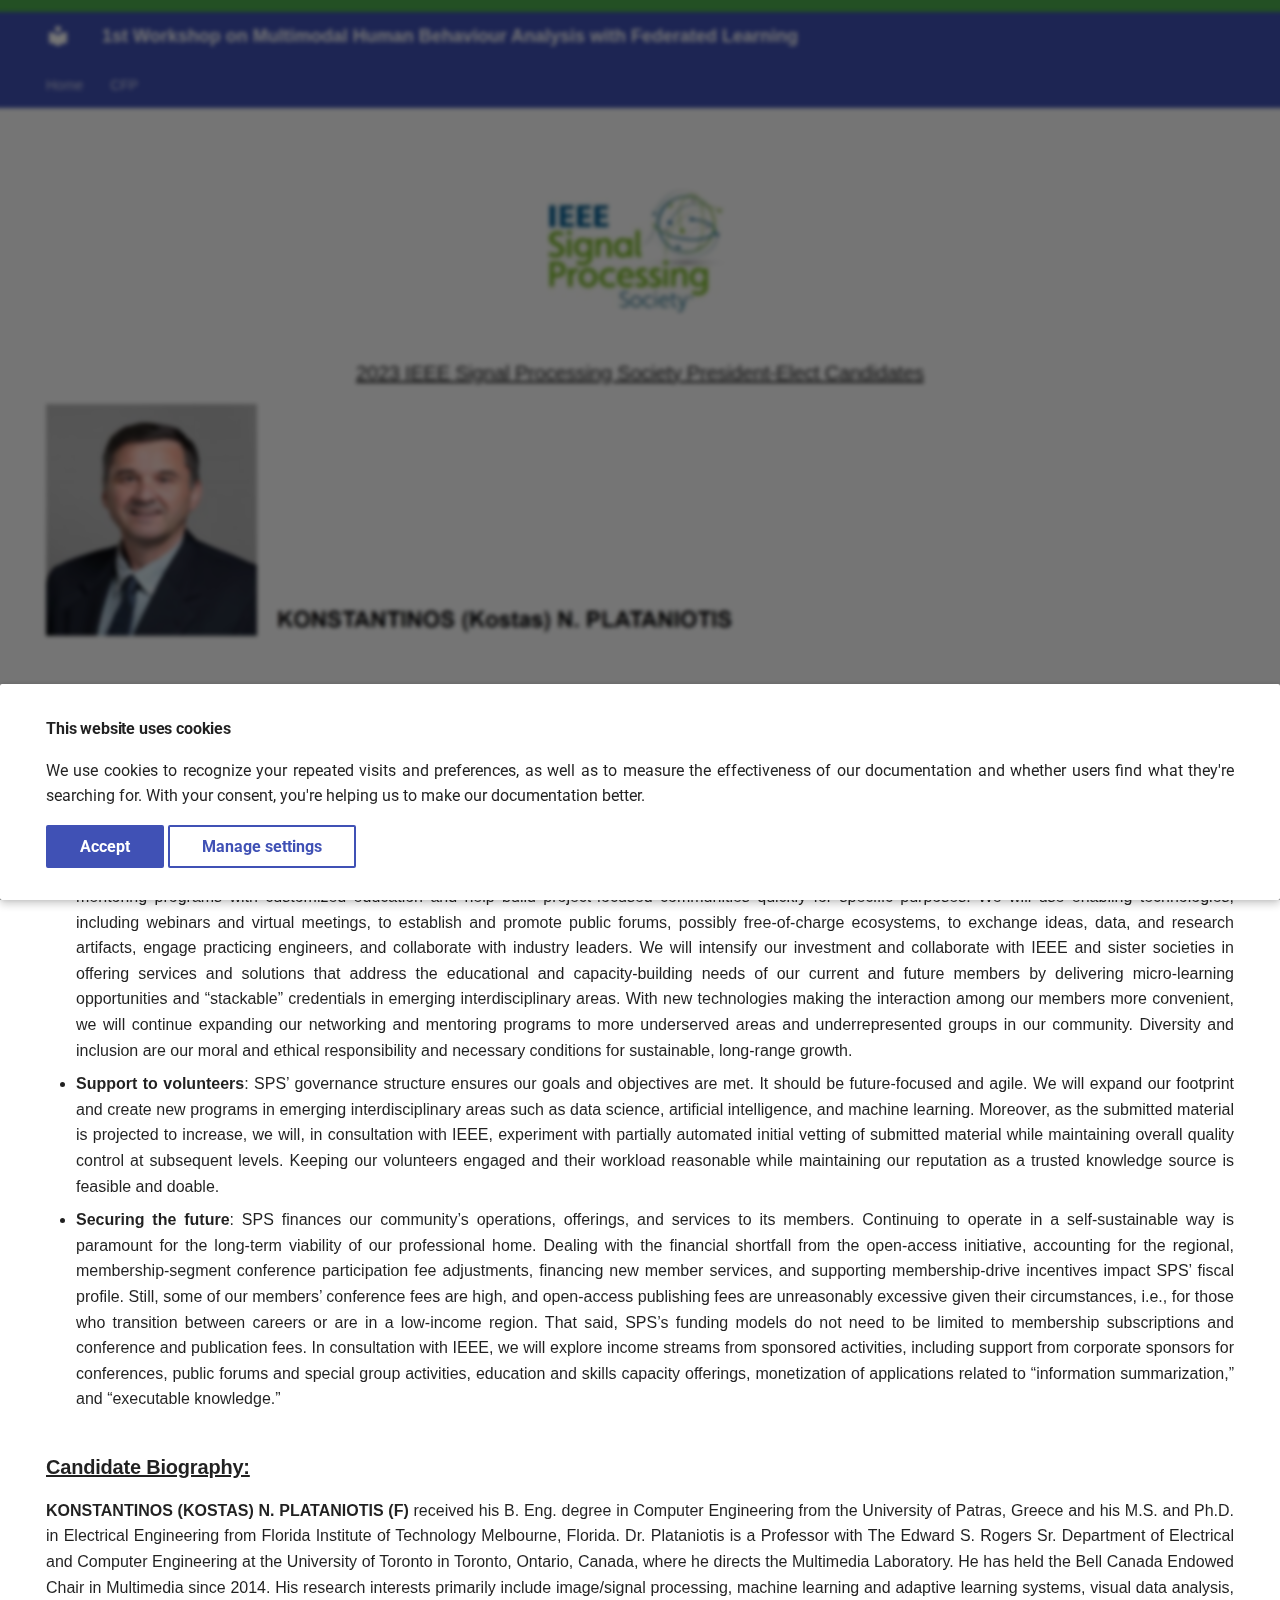
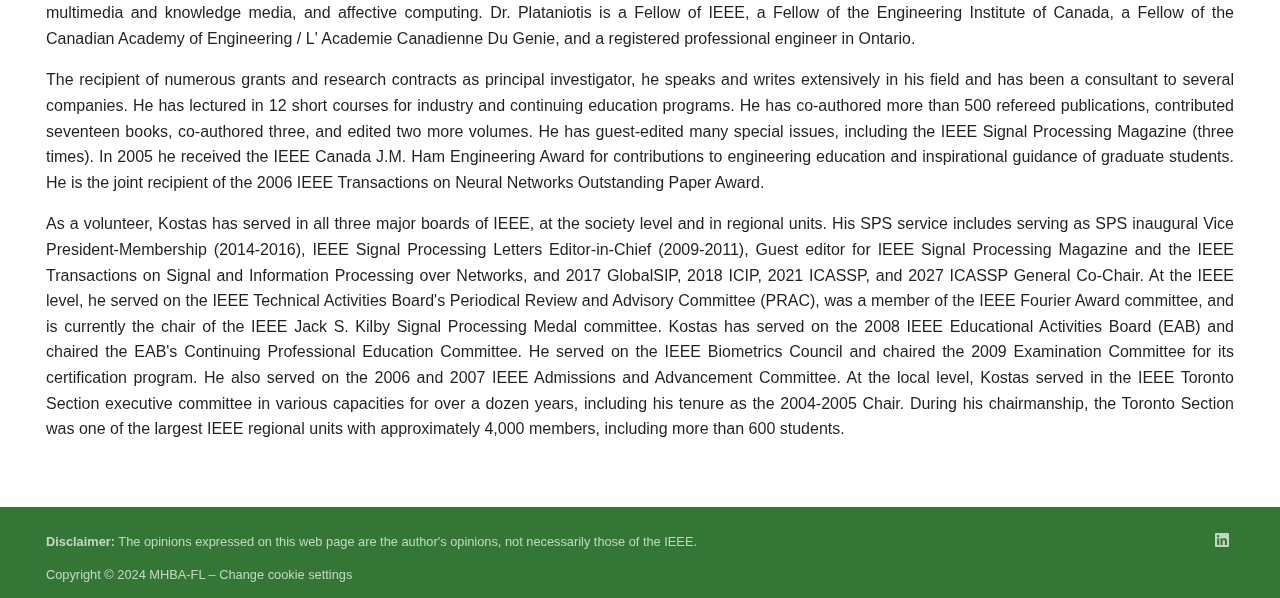
==== commit 7115fbcc: "Deployed b7e634a with MkDocs version: 1.4.3" ====
--- a/bio_statement/index.html
+++ b/bio_statement/index.html
@@ -57,7 +57,7 @@
     
     
     
-    <body dir="ltr" data-md-color-scheme="default" data-md-color-primary="blue" data-md-color-accent="light-blue">
+    <body dir="ltr" data-md-color-scheme="default" data-md-color-primary="dark-blue" data-md-color-accent="light-blue">
   
     
     
@@ -93,7 +93,7 @@
 
 <header class="md-header md-header--shadow md-header--lifted" data-md-component="header">
   <nav class="md-header__inner md-grid" aria-label="Header">
-    <a href=".." title="Multimodal Human Behaviour Analysis" class="md-header__button md-logo" aria-label="Multimodal Human Behaviour Analysis" data-md-component="logo">
+    <a href=".." title="1st Workshop on Multimodal Human Behaviour Analysis with Federated Learning" class="md-header__button md-logo" aria-label="1st Workshop on Multimodal Human Behaviour Analysis with Federated Learning" data-md-component="logo">
       
   
   <svg xmlns="http://www.w3.org/2000/svg" viewBox="0 0 24 24"><path d="M12 8a3 3 0 0 0 3-3 3 3 0 0 0-3-3 3 3 0 0 0-3 3 3 3 0 0 0 3 3m0 3.54C9.64 9.35 6.5 8 3 8v11c3.5 0 6.64 1.35 9 3.54 2.36-2.19 5.5-3.54 9-3.54V8c-3.5 0-6.64 1.35-9 3.54Z"/></svg>
@@ -106,7 +106,7 @@
       <div class="md-header__ellipsis">
         <div class="md-header__topic">
           <span class="md-ellipsis">
-            Multimodal Human Behaviour Analysis
+            1st Workshop on Multimodal Human Behaviour Analysis with Federated Learning
           </span>
         </div>
         <div class="md-header__topic" data-md-component="header-topic">
@@ -222,13 +222,13 @@
 
 <nav class="md-nav md-nav--primary md-nav--lifted" aria-label="Navigation" data-md-level="0">
   <label class="md-nav__title" for="__drawer">
-    <a href=".." title="Multimodal Human Behaviour Analysis" class="md-nav__button md-logo" aria-label="Multimodal Human Behaviour Analysis" data-md-component="logo">
+    <a href=".." title="1st Workshop on Multimodal Human Behaviour Analysis with Federated Learning" class="md-nav__button md-logo" aria-label="1st Workshop on Multimodal Human Behaviour Analysis with Federated Learning" data-md-component="logo">
       
   
   <svg xmlns="http://www.w3.org/2000/svg" viewBox="0 0 24 24"><path d="M12 8a3 3 0 0 0 3-3 3 3 0 0 0-3-3 3 3 0 0 0-3 3 3 3 0 0 0 3 3m0 3.54C9.64 9.35 6.5 8 3 8v11c3.5 0 6.64 1.35 9 3.54 2.36-2.19 5.5-3.54 9-3.54V8c-3.5 0-6.64 1.35-9 3.54Z"/></svg>
 
     </a>
-    Multimodal Human Behaviour Analysis
+    1st Workshop on Multimodal Human Behaviour Analysis with Federated Learning
   </label>
   
   <ul class="md-nav__list" data-md-scrollfix>
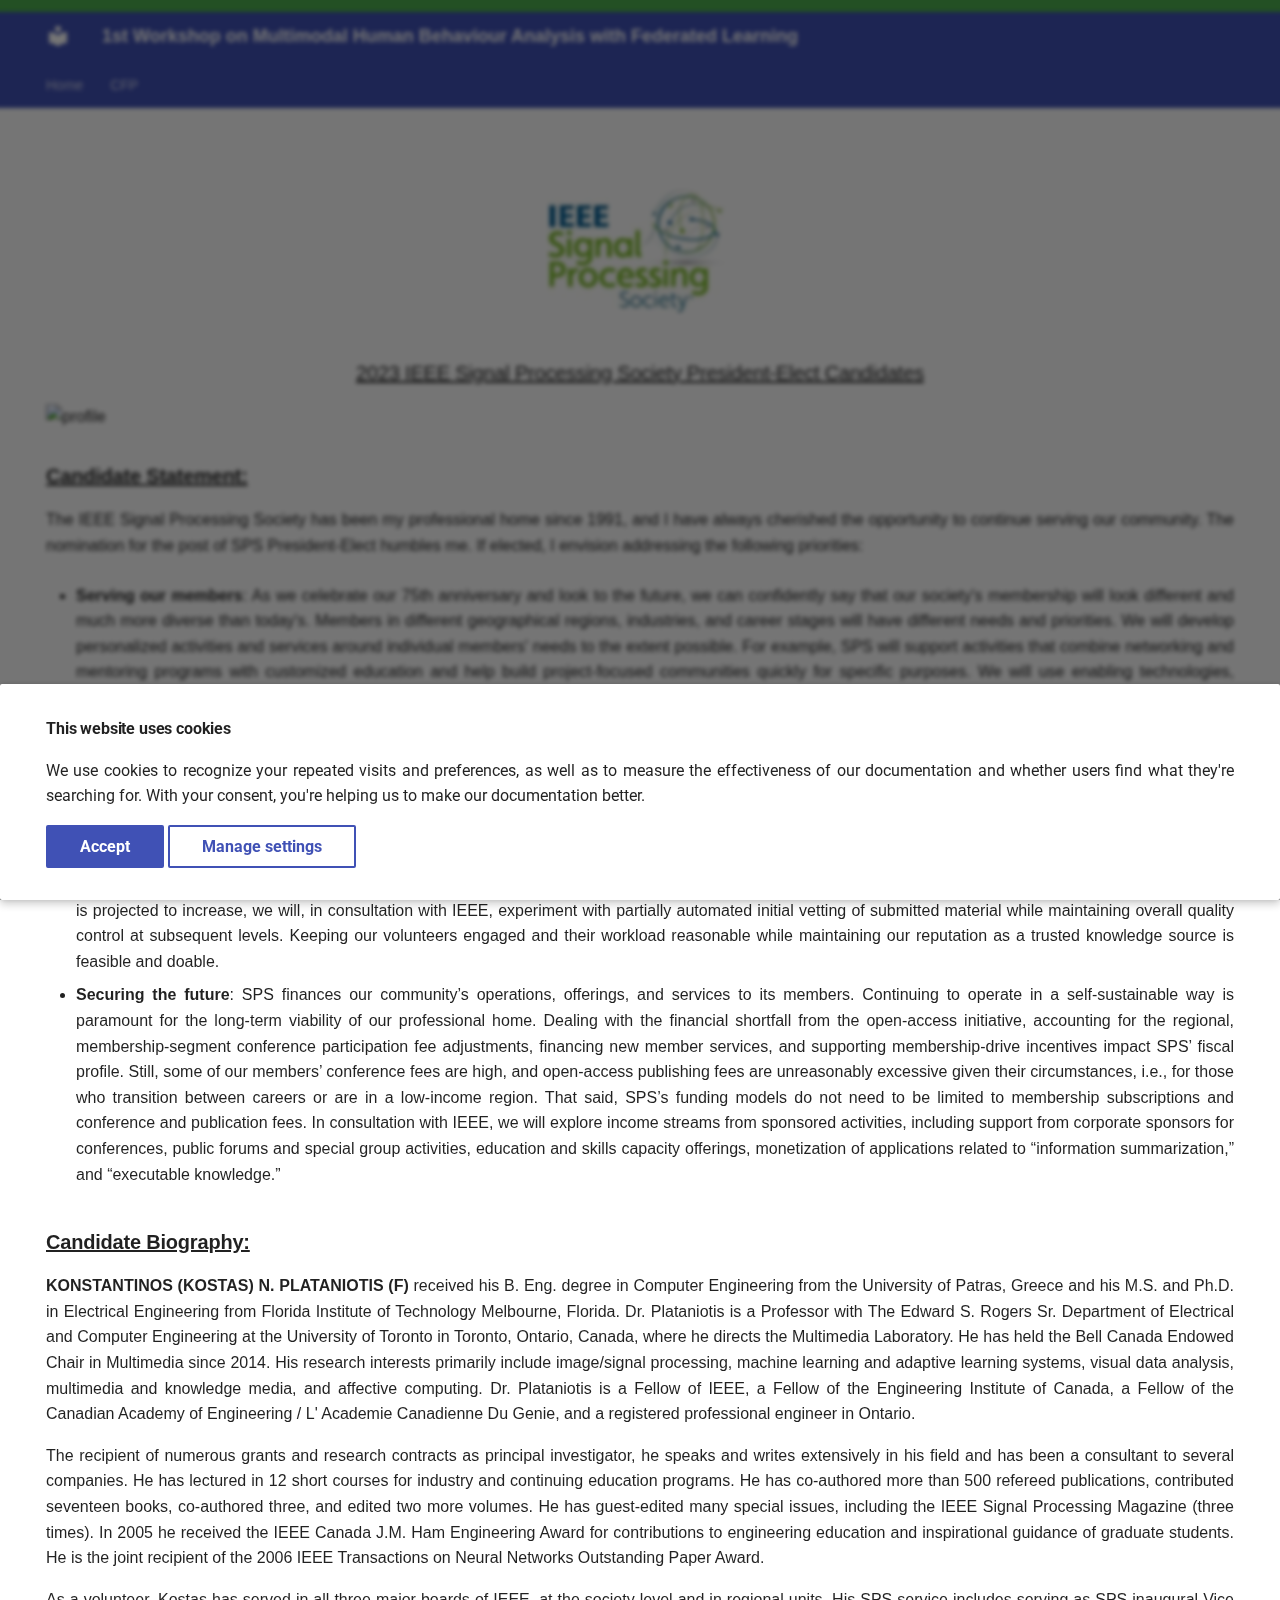
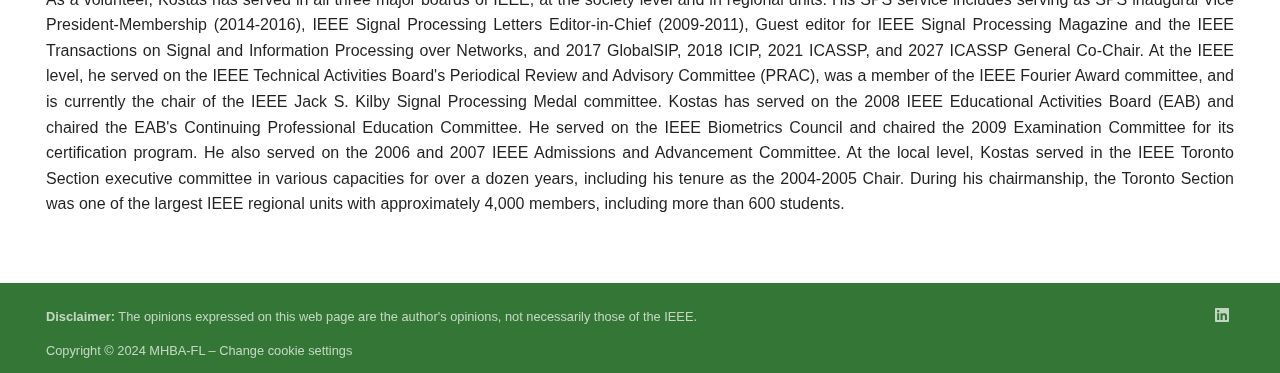
==== commit 4b99224f: "Deployed b7e634a with MkDocs version: 1.4.3" ====
--- a/bio_statement/index.html
+++ b/bio_statement/index.html
@@ -327,7 +327,7 @@
 </figure>
 <h3 style="text-align: center; margin-top: -1%"><u>2023 IEEE Signal Processing Society President-Elect Candidates</u></h3>
 
-<p><img align="left;" alt="profile" src="../assets/images/profile2.jpg" width="60%" /></p>
+<p><img align="left;" alt="profile" src="assets/images/profile2.jpg" width="60%" /></p>
 <h3 id="candidate-statement"><strong><ins>Candidate Statement:</ins></strong></h3>
 <p>The IEEE Signal Processing Society has been my professional home since 1991, and I have always cherished the opportunity to continue serving our community. The nomination for the post of SPS President-Elect humbles me. If elected, I envision addressing the following priorities:</p>
 <ul>
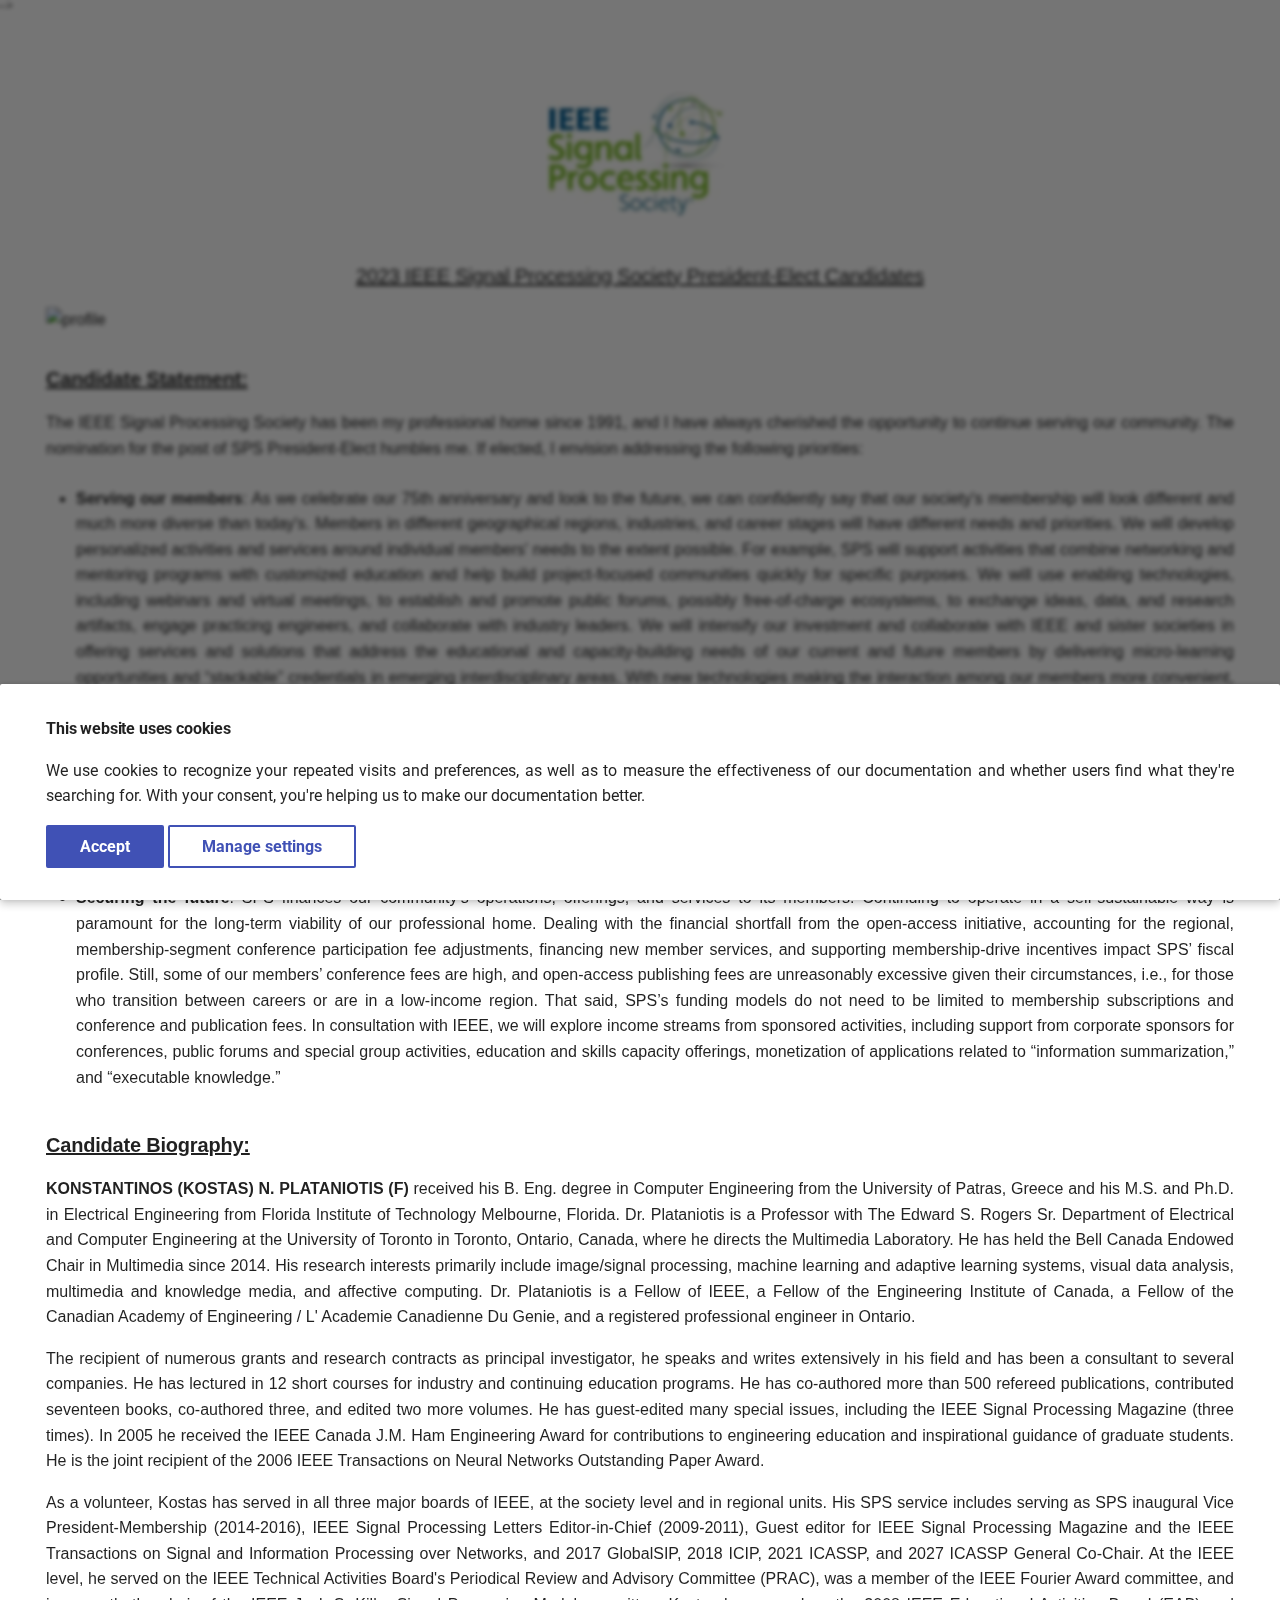
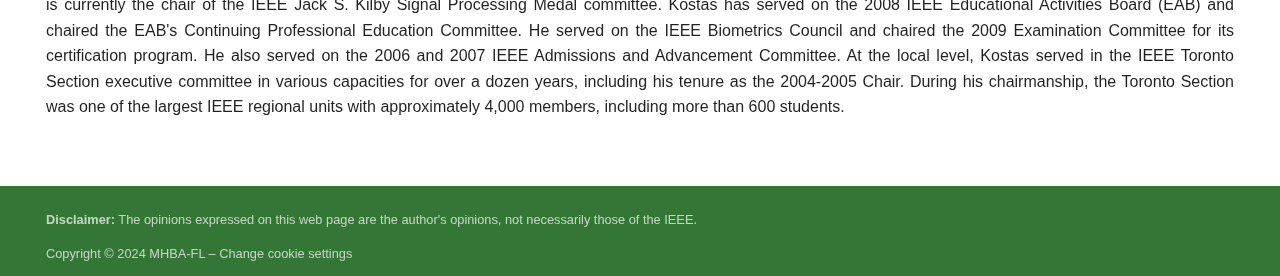
==== commit c2f6f7ed: "Deployed b7e634a with MkDocs version: 1.4.3" ====
--- a/bio_statement/index.html
+++ b/bio_statement/index.html
@@ -14,11 +14,11 @@
       
       
       
-      <link rel="icon" href="../assets/images/favicon/favicon.ico">
+      <link rel="icon" href="../assets/images/favicon.png">
       <meta name="generator" content="mkdocs-1.4.3, mkdocs-material-9.1.17">
     
     
-  <title>Kostas N. Plataniotis</title>
+  <title>IEEE WF-IoT Workshop</title>
 
     
       <link rel="stylesheet" href="../assets/stylesheets/main.26e3688c.min.css">
@@ -74,24 +74,24 @@
     </div>
     <div data-md-component="announce">
       
-        <aside class="md-banner">
-          <div class="md-banner__inner md-grid md-typeset">
-            
-            
-  
-
-          </div>
-          
-        </aside>
-      
-    </div>
-    
-    
-      
-
-  
-
-<header class="md-header md-header--shadow md-header--lifted" data-md-component="header">
+        <!-- <aside class="md-banner">
+          <div class="md-banner__inner md-grid md-typeset"> -->
+            
+            
+  
+
+          <!-- </div> -->
+          
+        <!-- </aside> -->
+      
+    </div>
+    
+    
+      <!-- 
+
+  
+
+<header class="md-header md-header--shadow" data-md-component="header">
   <nav class="md-header__inner md-grid" aria-label="Header">
     <a href=".." title="1st Workshop on Multimodal Human Behaviour Analysis with Federated Learning" class="md-header__button md-logo" aria-label="1st Workshop on Multimodal Human Behaviour Analysis with Federated Learning" data-md-component="logo">
       
@@ -163,46 +163,13 @@
     
   </nav>
   
-    
-      
-<nav class="md-tabs" aria-label="Tabs" data-md-component="tabs">
-  <div class="md-grid">
-    <ul class="md-tabs__list">
-      
-        
-  
-  
-
-
-  <li class="md-tabs__item">
-    <a href=".." class="md-tabs__link">
-      Home
-    </a>
-  </li>
-
-      
-        
-  
-  
-
-
-  <li class="md-tabs__item">
-    <a href="../cfp.md" class="md-tabs__link">
-      CFP
-    </a>
-  </li>
-
-      
-    </ul>
-  </div>
-</nav>
-    
-  
-</header>
-    
+</header> -->
+
     <div class="md-container" data-md-component="container">
       
       
+        
+          
         
       
       <main class="md-main" data-md-component="main">
@@ -217,10 +184,8 @@
                   <div class="md-sidebar__inner">
                     
 
-  
-
-
-<nav class="md-nav md-nav--primary md-nav--lifted" aria-label="Navigation" data-md-level="0">
+
+<nav class="md-nav md-nav--primary" aria-label="Navigation" data-md-level="0">
   <label class="md-nav__title" for="__drawer">
     <a href=".." title="1st Workshop on Multimodal Human Behaviour Analysis with Federated Learning" class="md-nav__button md-logo" aria-label="1st Workshop on Multimodal Human Behaviour Analysis with Federated Learning" data-md-component="logo">
       
@@ -360,11 +325,6 @@
           
         </div>
         
-          <button type="button" class="md-top md-icon" data-md-component="top" hidden>
-            <svg xmlns="http://www.w3.org/2000/svg" viewBox="0 0 24 24"><path d="M13 20h-2V8l-5.5 5.5-1.42-1.42L12 4.16l7.92 7.92-1.42 1.42L13 8v12Z"/></svg>
-            Back to top
-          </button>
-        
       </main>
       
         <footer class="md-footer">
@@ -390,21 +350,6 @@
   
 </div>
       
-        <div class="md-social">
-  
-    
-    
-    
-    
-      
-      
-    
-    <a href="https://www.linkedin.com/in/kostas-plataniotis-b360811/" target="_blank" rel="noopener" title="www.linkedin.com" class="md-social__link">
-      <svg xmlns="http://www.w3.org/2000/svg" viewBox="0 0 448 512"><!--! Font Awesome Free 6.4.0 by @fontawesome - https://fontawesome.com License - https://fontawesome.com/license/free (Icons: CC BY 4.0, Fonts: SIL OFL 1.1, Code: MIT License) Copyright 2023 Fonticons, Inc.--><path d="M416 32H31.9C14.3 32 0 46.5 0 64.3v383.4C0 465.5 14.3 480 31.9 480H416c17.6 0 32-14.5 32-32.3V64.3c0-17.8-14.4-32.3-32-32.3zM135.4 416H69V202.2h66.5V416zm-33.2-243c-21.3 0-38.5-17.3-38.5-38.5S80.9 96 102.2 96c21.2 0 38.5 17.3 38.5 38.5 0 21.3-17.2 38.5-38.5 38.5zm282.1 243h-66.4V312c0-24.8-.5-56.7-34.5-56.7-34.6 0-39.9 27-39.9 54.9V416h-66.4V202.2h63.7v29.2h.9c8.9-16.8 30.6-34.5 62.9-34.5 67.2 0 79.7 44.3 79.7 101.9V416z"/></svg>
-    </a>
-  
-</div>
-      
     </div>
   </div>
 </footer>
@@ -454,7 +399,7 @@
       </div>
       <script>var consent=__md_get("__consent");if(consent)for(var input of document.forms.consent.elements)input.name&&(input.checked=consent[input.name]||!1);else"file:"!==location.protocol&&setTimeout(function(){document.querySelector("[data-md-component=consent]").hidden=!1},250);var action,form=document.forms.consent;for(action of["submit","reset"])form.addEventListener(action,function(e){if(e.preventDefault(),"reset"===e.type)for(var n of document.forms.consent.elements)n.name&&(n.checked=!1);__md_set("__consent",Object.fromEntries(Array.from(new FormData(form).keys()).map(function(e){return[e,!0]}))),location.hash="",location.reload()})</script>
     
-    <script id="__config" type="application/json">{"base": "..", "features": ["navigation.tabs", "navigation.tabs.sticky", "navigation.top"], "search": "../assets/javascripts/workers/search.208ed371.min.js", "translations": {"clipboard.copied": "Copied to clipboard", "clipboard.copy": "Copy to clipboard", "search.result.more.one": "1 more on this page", "search.result.more.other": "# more on this page", "search.result.none": "No matching documents", "search.result.one": "1 matching document", "search.result.other": "# matching documents", "search.result.placeholder": "Type to start searching", "search.result.term.missing": "Missing", "select.version": "Select version"}}</script>
+    <script id="__config" type="application/json">{"base": "..", "features": [], "search": "../assets/javascripts/workers/search.208ed371.min.js", "translations": {"clipboard.copied": "Copied to clipboard", "clipboard.copy": "Copy to clipboard", "search.result.more.one": "1 more on this page", "search.result.more.other": "# more on this page", "search.result.none": "No matching documents", "search.result.one": "1 matching document", "search.result.other": "# matching documents", "search.result.placeholder": "Type to start searching", "search.result.term.missing": "Missing", "select.version": "Select version"}}</script>
     
     
       <script src="../assets/javascripts/bundle.b425cdc4.min.js"></script>
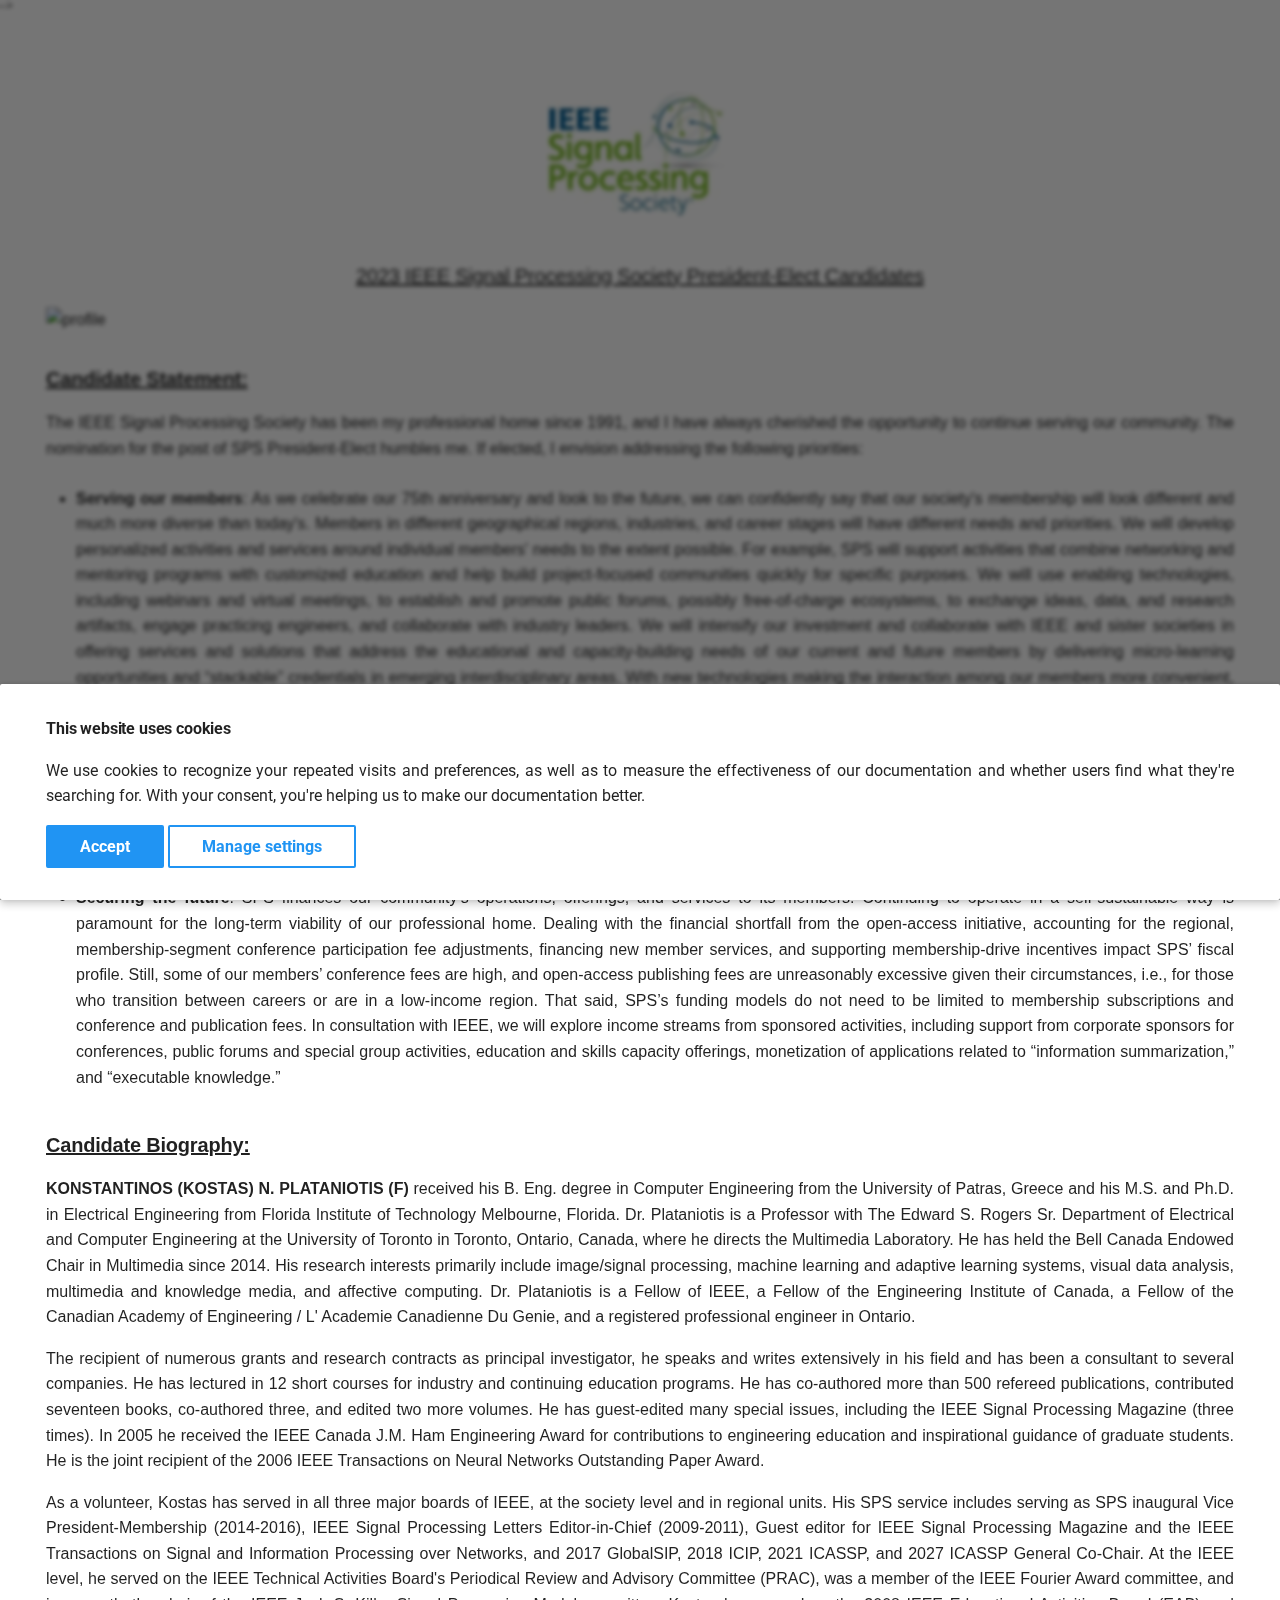
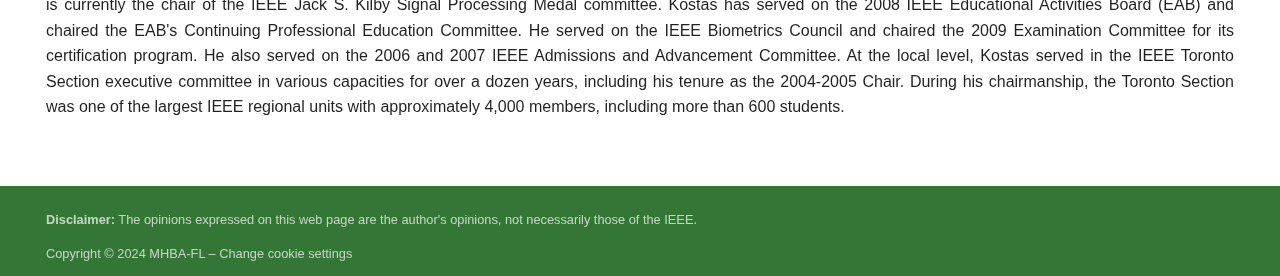
==== commit 087d4894: "Deployed b7e634a with MkDocs version: 1.4.3" ====
--- a/bio_statement/index.html
+++ b/bio_statement/index.html
@@ -57,7 +57,7 @@
     
     
     
-    <body dir="ltr" data-md-color-scheme="default" data-md-color-primary="dark-blue" data-md-color-accent="light-blue">
+    <body dir="ltr" data-md-color-scheme="default" data-md-color-primary="blue" data-md-color-accent="blue">
   
     
     
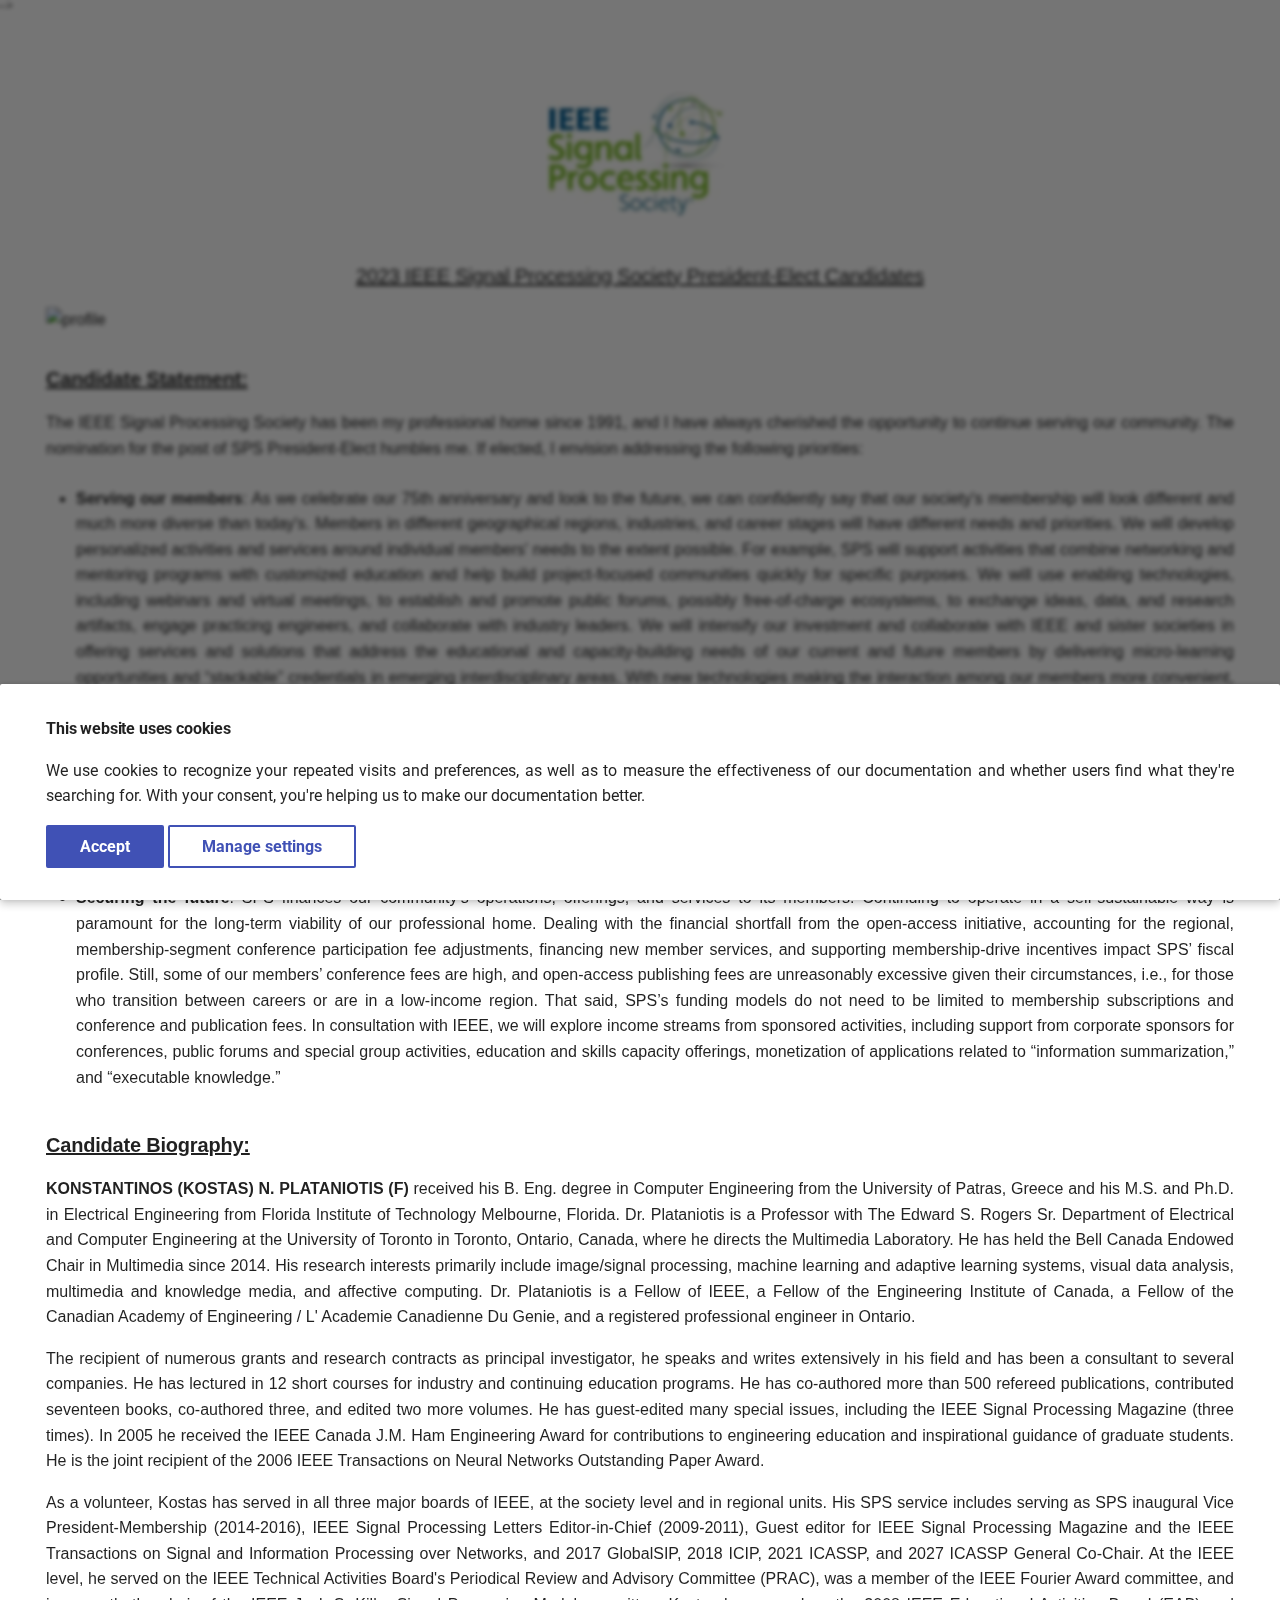
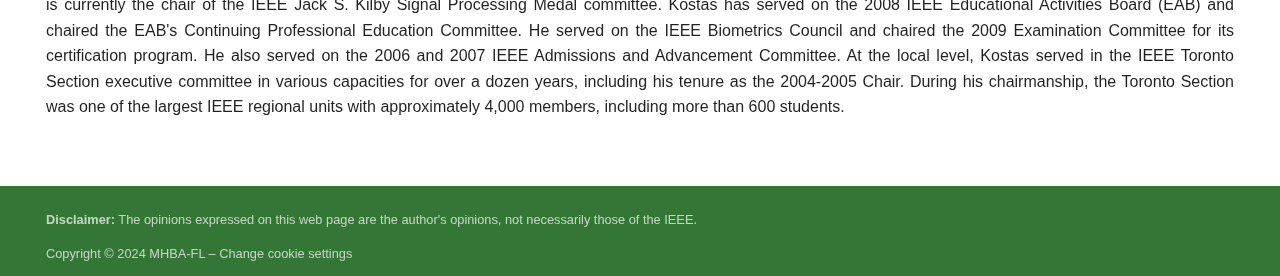
==== commit 1756d5ae: "Deployed b7e634a with MkDocs version: 1.4.3" ====
--- a/bio_statement/index.html
+++ b/bio_statement/index.html
@@ -23,9 +23,6 @@
     
       <link rel="stylesheet" href="../assets/stylesheets/main.26e3688c.min.css">
       
-        
-        <link rel="stylesheet" href="../assets/stylesheets/palette.ecc896b0.min.css">
-      
       
 
     
@@ -52,14 +49,11 @@
   </head>
   
   
-    
-    
-    
-    
-    
-    <body dir="ltr" data-md-color-scheme="default" data-md-color-primary="blue" data-md-color-accent="blue">
-  
-    
+    <body dir="ltr">
+  
+    
+    
+      <script>var palette=__md_get("__palette");if(palette&&"object"==typeof palette.color)for(var key of Object.keys(palette.color))document.body.setAttribute("data-md-color-"+key,palette.color[key])</script>
     
     <input class="md-toggle" data-md-toggle="drawer" type="checkbox" id="__drawer" autocomplete="off">
     <input class="md-toggle" data-md-toggle="search" type="checkbox" id="__search" autocomplete="off">
@@ -118,8 +112,6 @@
         </div>
       </div>
     </div>
-    
-      
     
     
     <!-- 
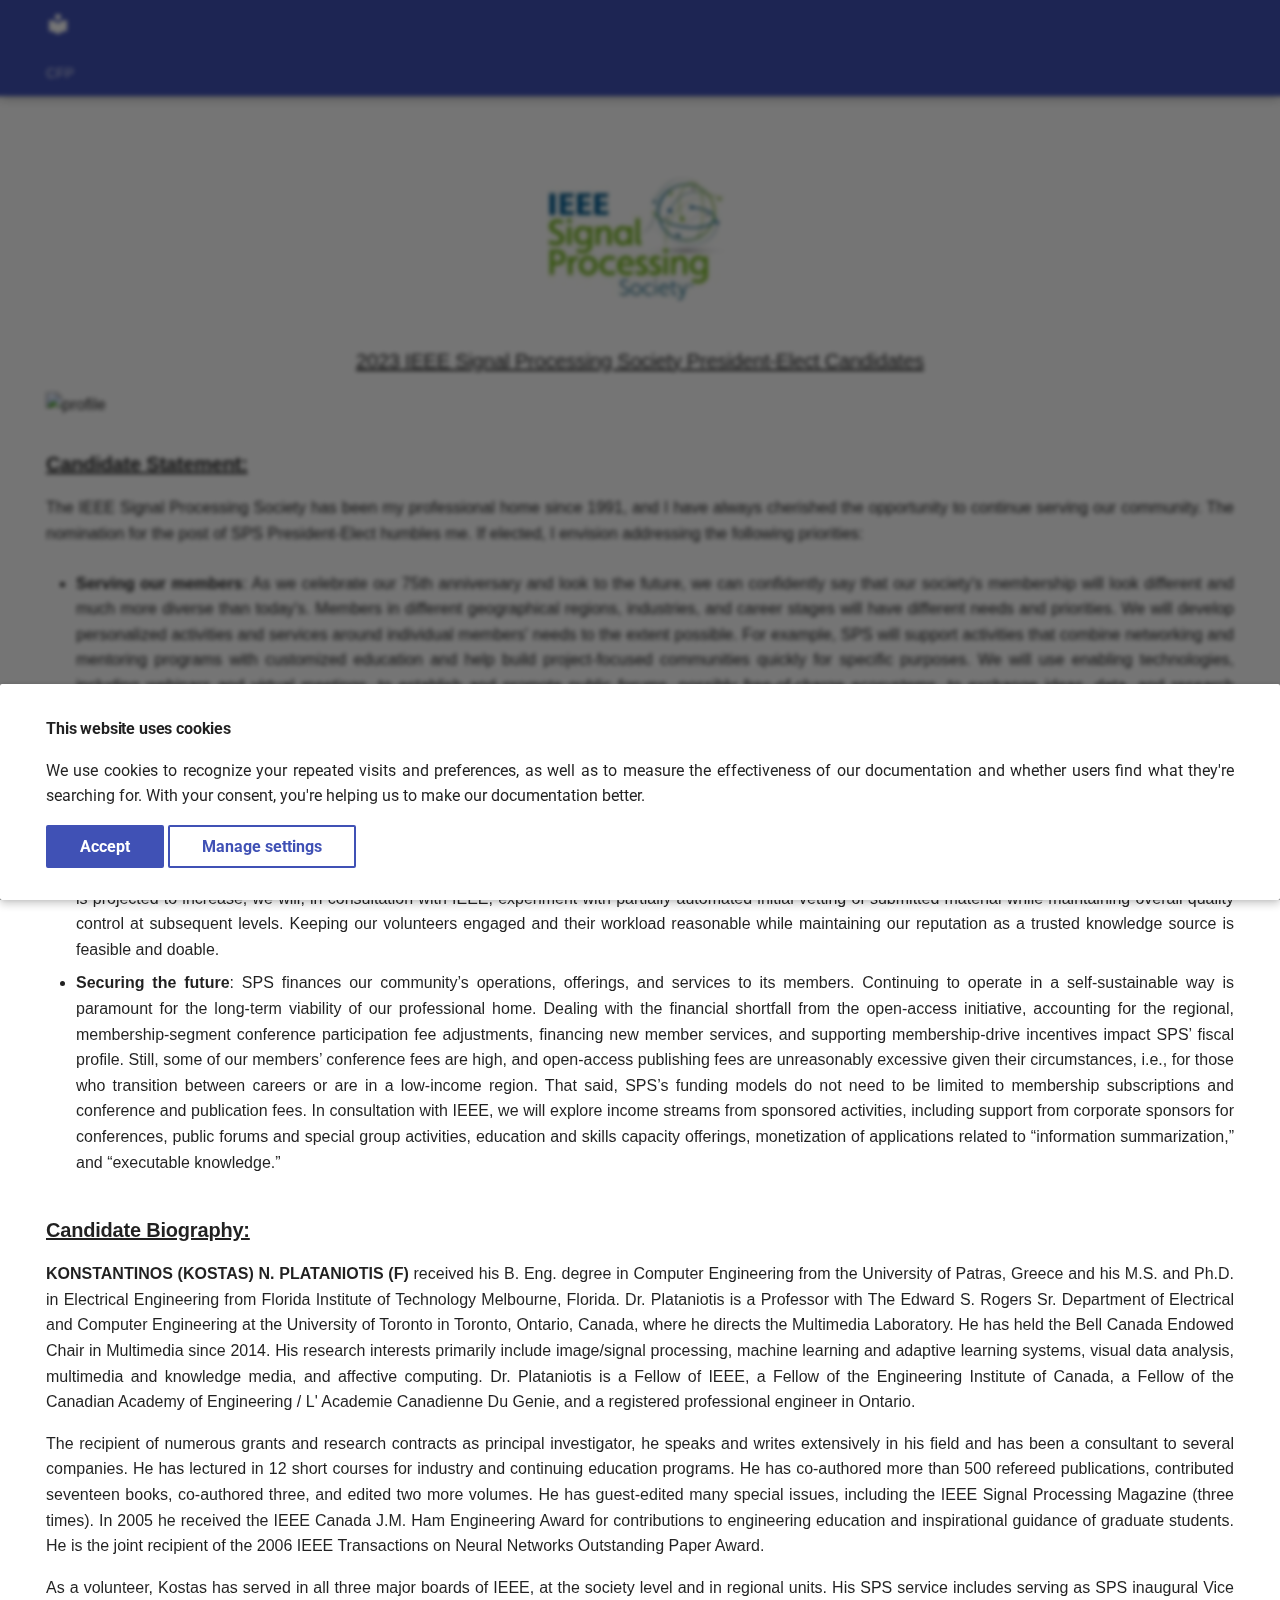
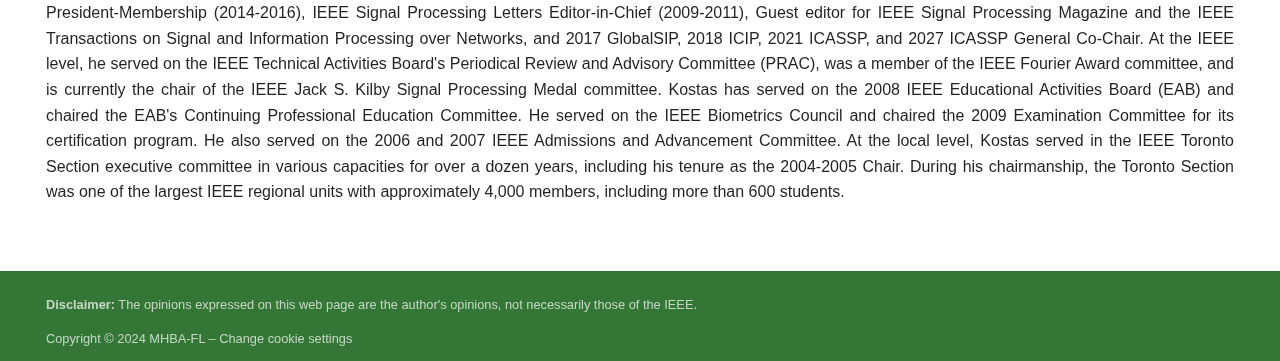
==== commit 5d2a0b51: "Deployed b7e634a with MkDocs version: 1.4.3" ====
--- a/bio_statement/index.html
+++ b/bio_statement/index.html
@@ -81,13 +81,13 @@
     </div>
     
     
-      <!-- 
-
-  
-
-<header class="md-header md-header--shadow" data-md-component="header">
+      
+
+  
+
+<header class="md-header md-header--shadow md-header--lifted" data-md-component="header">
   <nav class="md-header__inner md-grid" aria-label="Header">
-    <a href=".." title="1st Workshop on Multimodal Human Behaviour Analysis with Federated Learning" class="md-header__button md-logo" aria-label="1st Workshop on Multimodal Human Behaviour Analysis with Federated Learning" data-md-component="logo">
+    <a href=".." title=" " class="md-header__button md-logo" aria-label=" " data-md-component="logo">
       
   
   <svg xmlns="http://www.w3.org/2000/svg" viewBox="0 0 24 24"><path d="M12 8a3 3 0 0 0 3-3 3 3 0 0 0-3-3 3 3 0 0 0-3 3 3 3 0 0 0 3 3m0 3.54C9.64 9.35 6.5 8 3 8v11c3.5 0 6.64 1.35 9 3.54 2.36-2.19 5.5-3.54 9-3.54V8c-3.5 0-6.64 1.35-9 3.54Z"/></svg>
@@ -100,7 +100,7 @@
       <div class="md-header__ellipsis">
         <div class="md-header__topic">
           <span class="md-ellipsis">
-            1st Workshop on Multimodal Human Behaviour Analysis with Federated Learning
+             
           </span>
         </div>
         <div class="md-header__topic" data-md-component="header-topic">
@@ -155,13 +155,34 @@
     
   </nav>
   
-</header> -->
+    
+      
+<nav class="md-tabs" aria-label="Tabs" data-md-component="tabs">
+  <div class="md-grid">
+    <ul class="md-tabs__list">
+      
+        
+  
+  
+
+
+  <li class="md-tabs__item">
+    <a href="../assets/cfp.pdf" class="md-tabs__link">
+      CFP
+    </a>
+  </li>
+
+      
+    </ul>
+  </div>
+</nav>
+    
+  
+</header>
 
     <div class="md-container" data-md-component="container">
       
       
-        
-          
         
       
       <main class="md-main" data-md-component="main">
@@ -176,16 +197,18 @@
                   <div class="md-sidebar__inner">
                     
 
-
-<nav class="md-nav md-nav--primary" aria-label="Navigation" data-md-level="0">
+  
+
+
+<nav class="md-nav md-nav--primary md-nav--lifted" aria-label="Navigation" data-md-level="0">
   <label class="md-nav__title" for="__drawer">
-    <a href=".." title="1st Workshop on Multimodal Human Behaviour Analysis with Federated Learning" class="md-nav__button md-logo" aria-label="1st Workshop on Multimodal Human Behaviour Analysis with Federated Learning" data-md-component="logo">
+    <a href=".." title=" " class="md-nav__button md-logo" aria-label=" " data-md-component="logo">
       
   
   <svg xmlns="http://www.w3.org/2000/svg" viewBox="0 0 24 24"><path d="M12 8a3 3 0 0 0 3-3 3 3 0 0 0-3-3 3 3 0 0 0-3 3 3 3 0 0 0 3 3m0 3.54C9.64 9.35 6.5 8 3 8v11c3.5 0 6.64 1.35 9 3.54 2.36-2.19 5.5-3.54 9-3.54V8c-3.5 0-6.64 1.35-9 3.54Z"/></svg>
 
     </a>
-    1st Workshop on Multimodal Human Behaviour Analysis with Federated Learning
+     
   </label>
   
   <ul class="md-nav__list" data-md-scrollfix>
@@ -198,22 +221,7 @@
   
   
     <li class="md-nav__item">
-      <a href=".." class="md-nav__link">
-        Home
-      </a>
-    </li>
-  
-
-    
-      
-      
-      
-
-  
-  
-  
-    <li class="md-nav__item">
-      <a href="../cfp.md" class="md-nav__link">
+      <a href="../assets/cfp.pdf" class="md-nav__link">
         CFP
       </a>
     </li>
@@ -317,6 +325,11 @@
           
         </div>
         
+          <button type="button" class="md-top md-icon" data-md-component="top" hidden>
+            <svg xmlns="http://www.w3.org/2000/svg" viewBox="0 0 24 24"><path d="M13 20h-2V8l-5.5 5.5-1.42-1.42L12 4.16l7.92 7.92-1.42 1.42L13 8v12Z"/></svg>
+            Back to top
+          </button>
+        
       </main>
       
         <footer class="md-footer">
@@ -391,7 +404,7 @@
       </div>
       <script>var consent=__md_get("__consent");if(consent)for(var input of document.forms.consent.elements)input.name&&(input.checked=consent[input.name]||!1);else"file:"!==location.protocol&&setTimeout(function(){document.querySelector("[data-md-component=consent]").hidden=!1},250);var action,form=document.forms.consent;for(action of["submit","reset"])form.addEventListener(action,function(e){if(e.preventDefault(),"reset"===e.type)for(var n of document.forms.consent.elements)n.name&&(n.checked=!1);__md_set("__consent",Object.fromEntries(Array.from(new FormData(form).keys()).map(function(e){return[e,!0]}))),location.hash="",location.reload()})</script>
     
-    <script id="__config" type="application/json">{"base": "..", "features": [], "search": "../assets/javascripts/workers/search.208ed371.min.js", "translations": {"clipboard.copied": "Copied to clipboard", "clipboard.copy": "Copy to clipboard", "search.result.more.one": "1 more on this page", "search.result.more.other": "# more on this page", "search.result.none": "No matching documents", "search.result.one": "1 matching document", "search.result.other": "# matching documents", "search.result.placeholder": "Type to start searching", "search.result.term.missing": "Missing", "select.version": "Select version"}}</script>
+    <script id="__config" type="application/json">{"base": "..", "features": ["navigation.tabs", "navigation.tabs.sticky", "navigation.top"], "search": "../assets/javascripts/workers/search.208ed371.min.js", "translations": {"clipboard.copied": "Copied to clipboard", "clipboard.copy": "Copy to clipboard", "search.result.more.one": "1 more on this page", "search.result.more.other": "# more on this page", "search.result.none": "No matching documents", "search.result.one": "1 matching document", "search.result.other": "# matching documents", "search.result.placeholder": "Type to start searching", "search.result.term.missing": "Missing", "select.version": "Select version"}}</script>
     
     
       <script src="../assets/javascripts/bundle.b425cdc4.min.js"></script>
